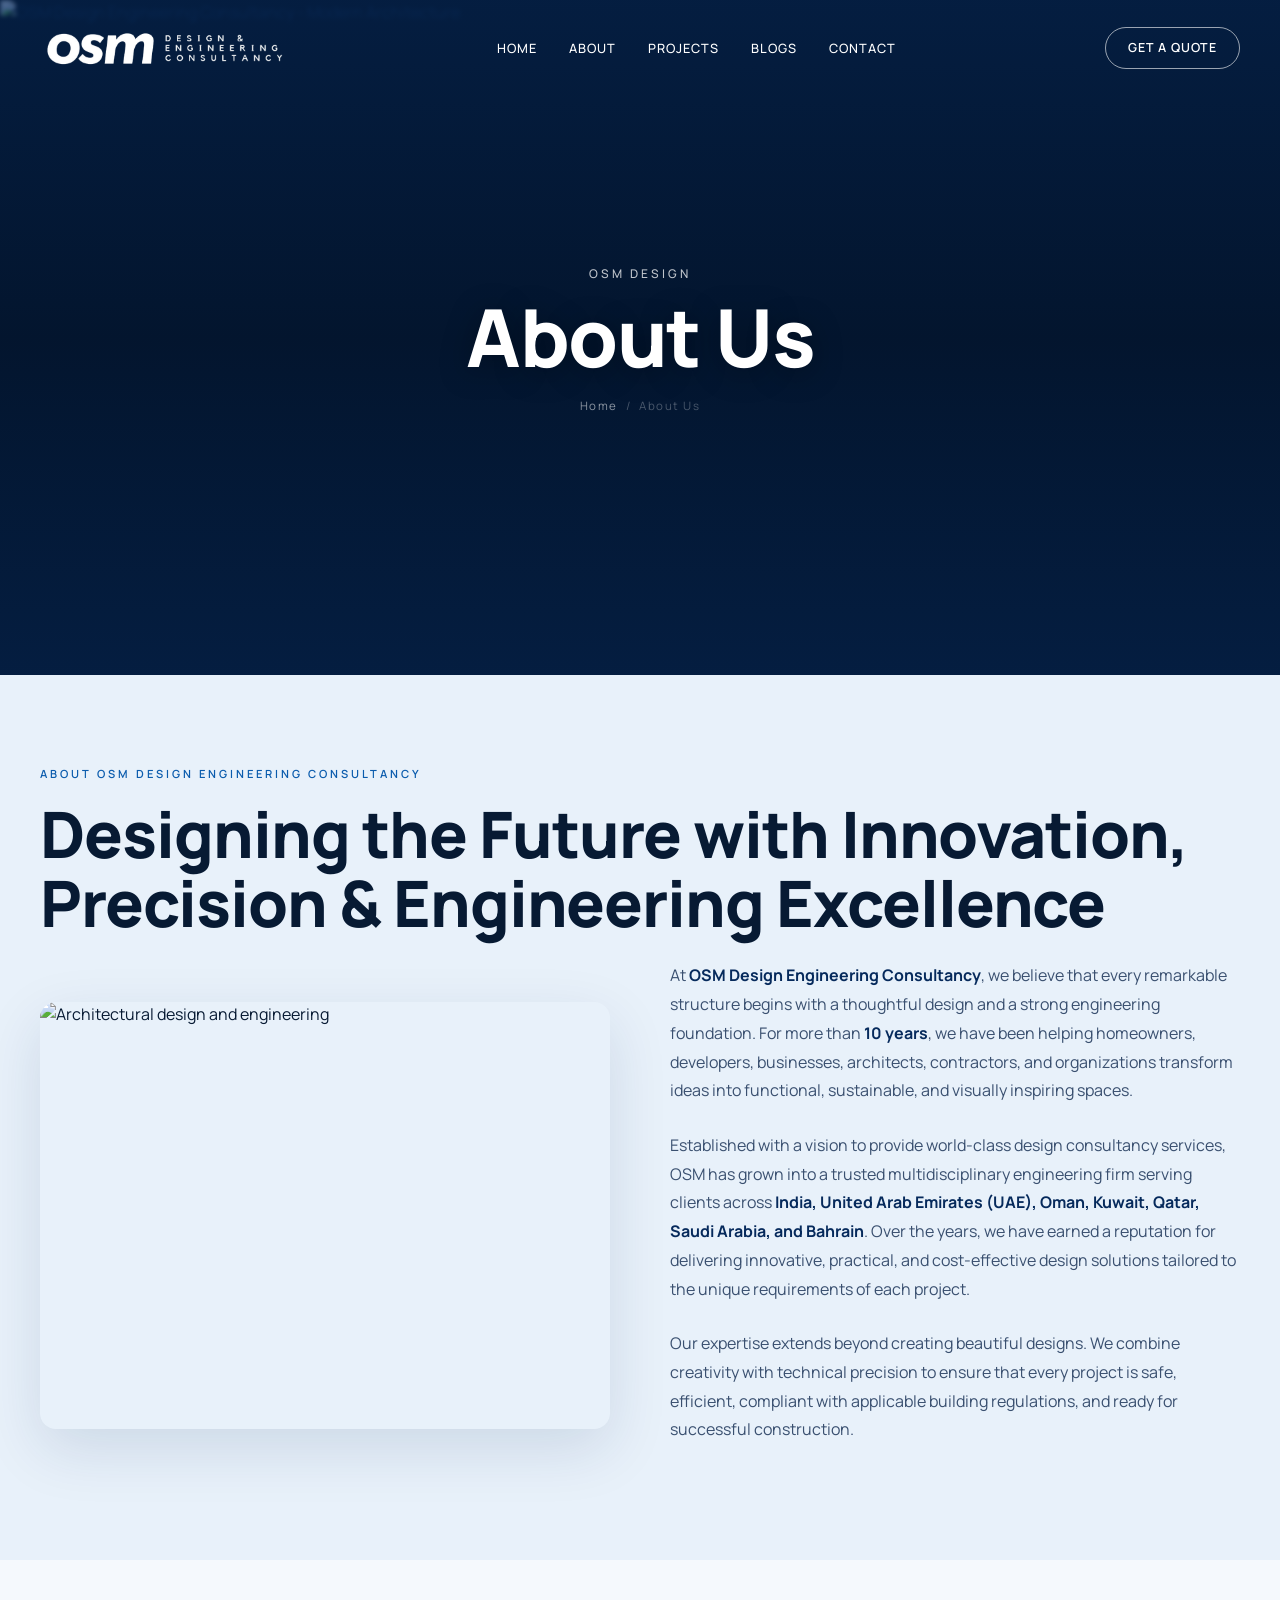
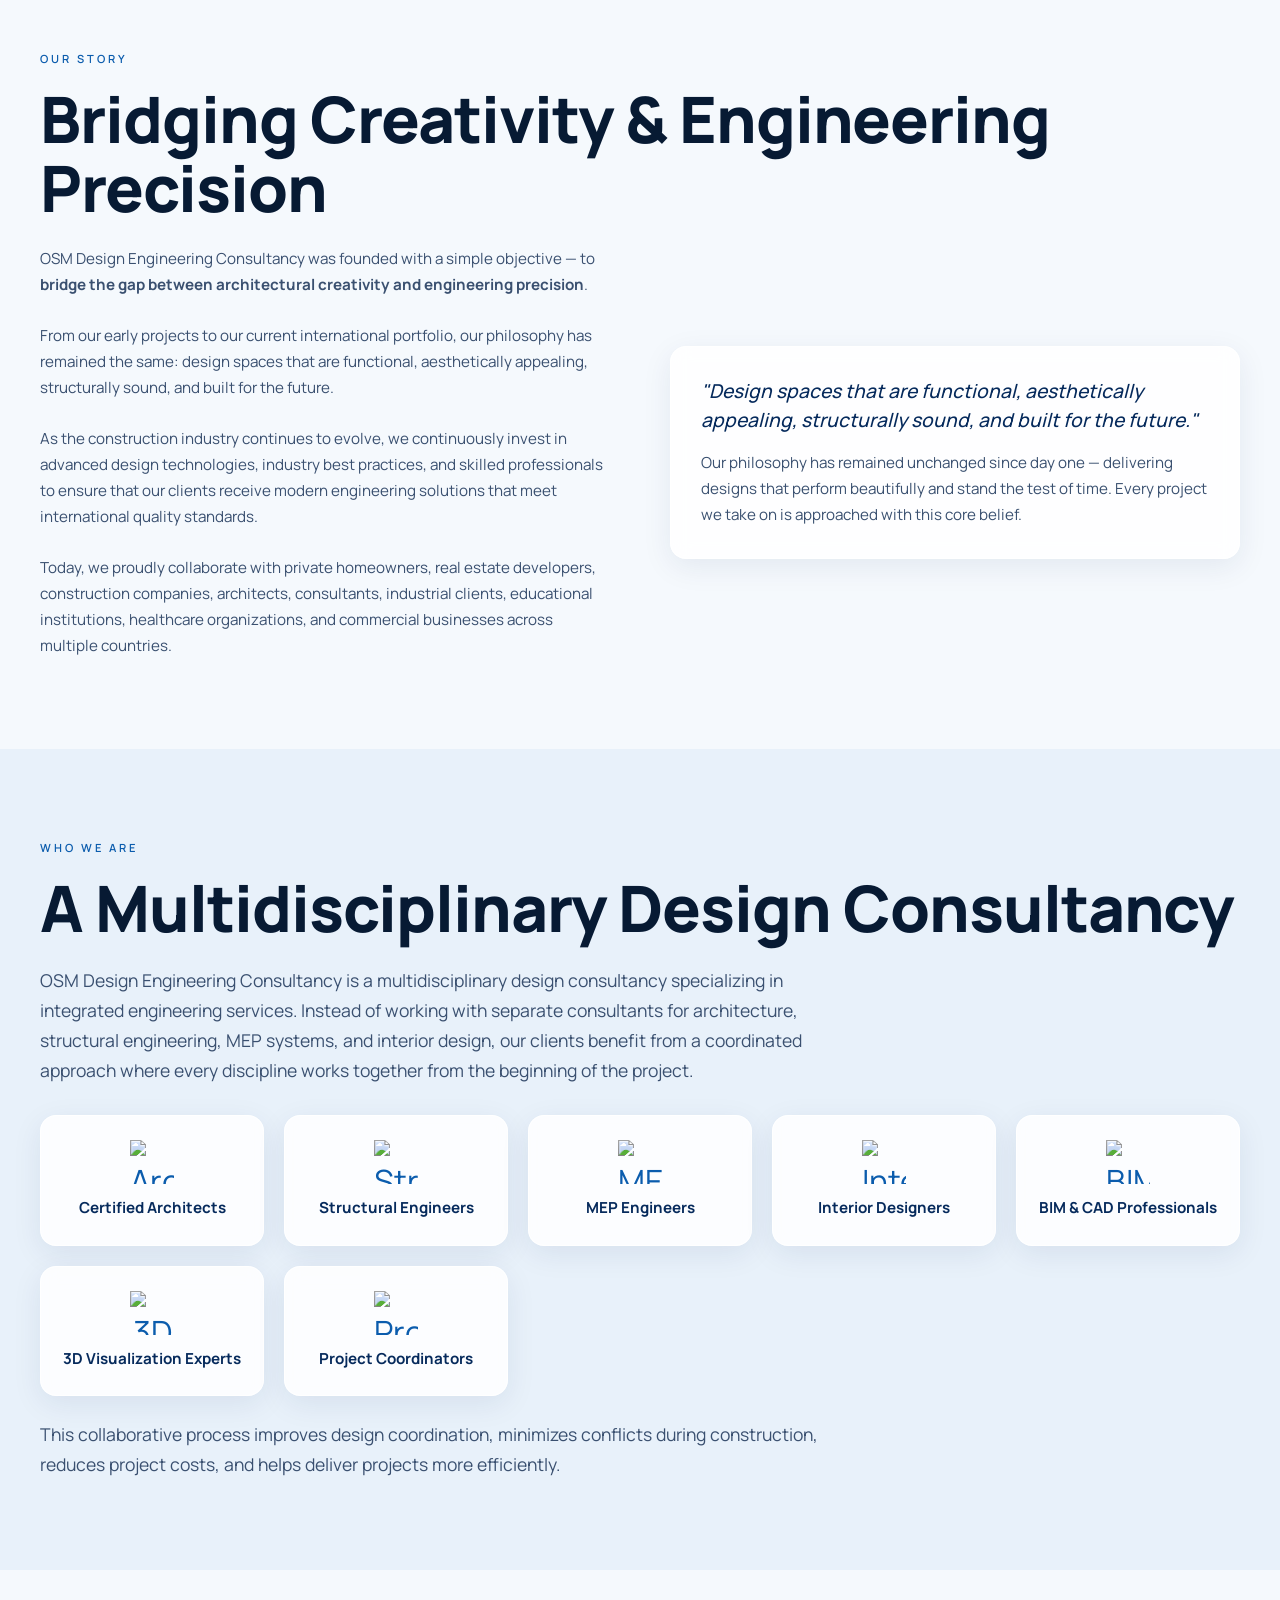
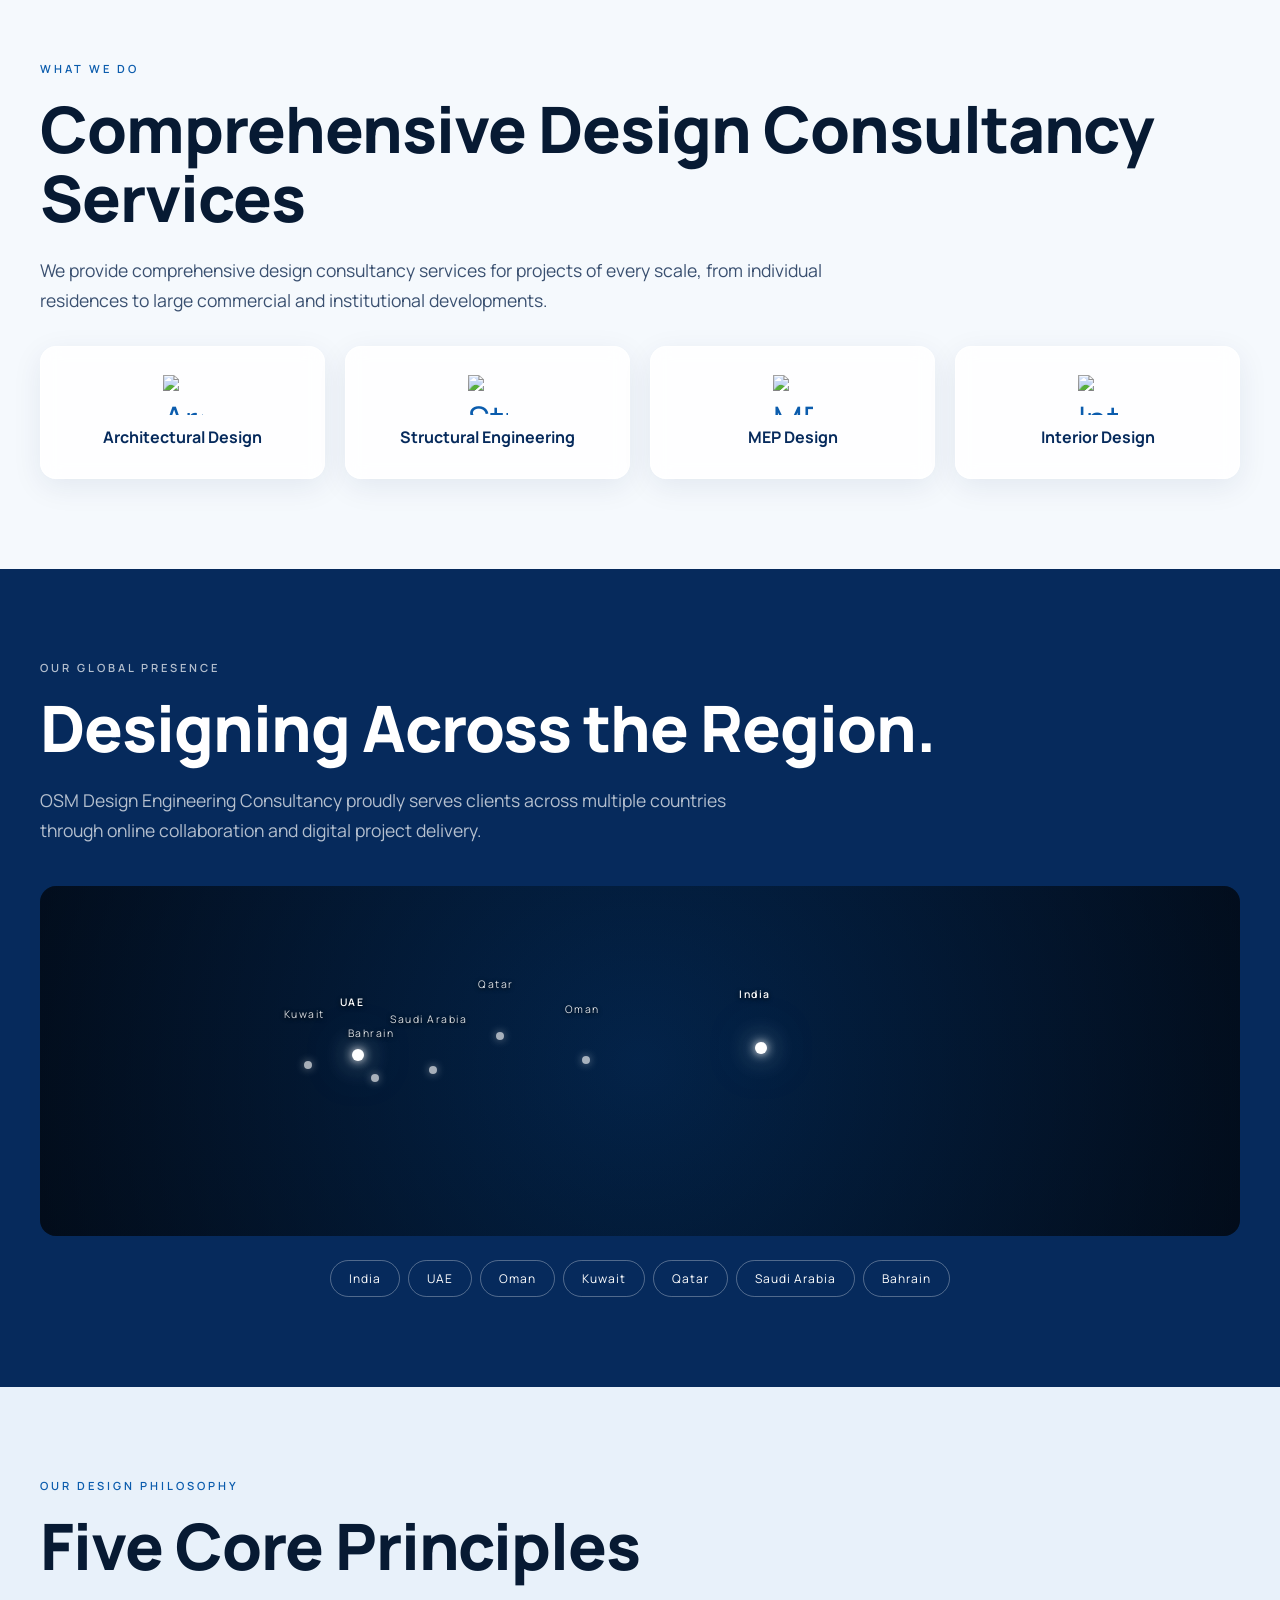
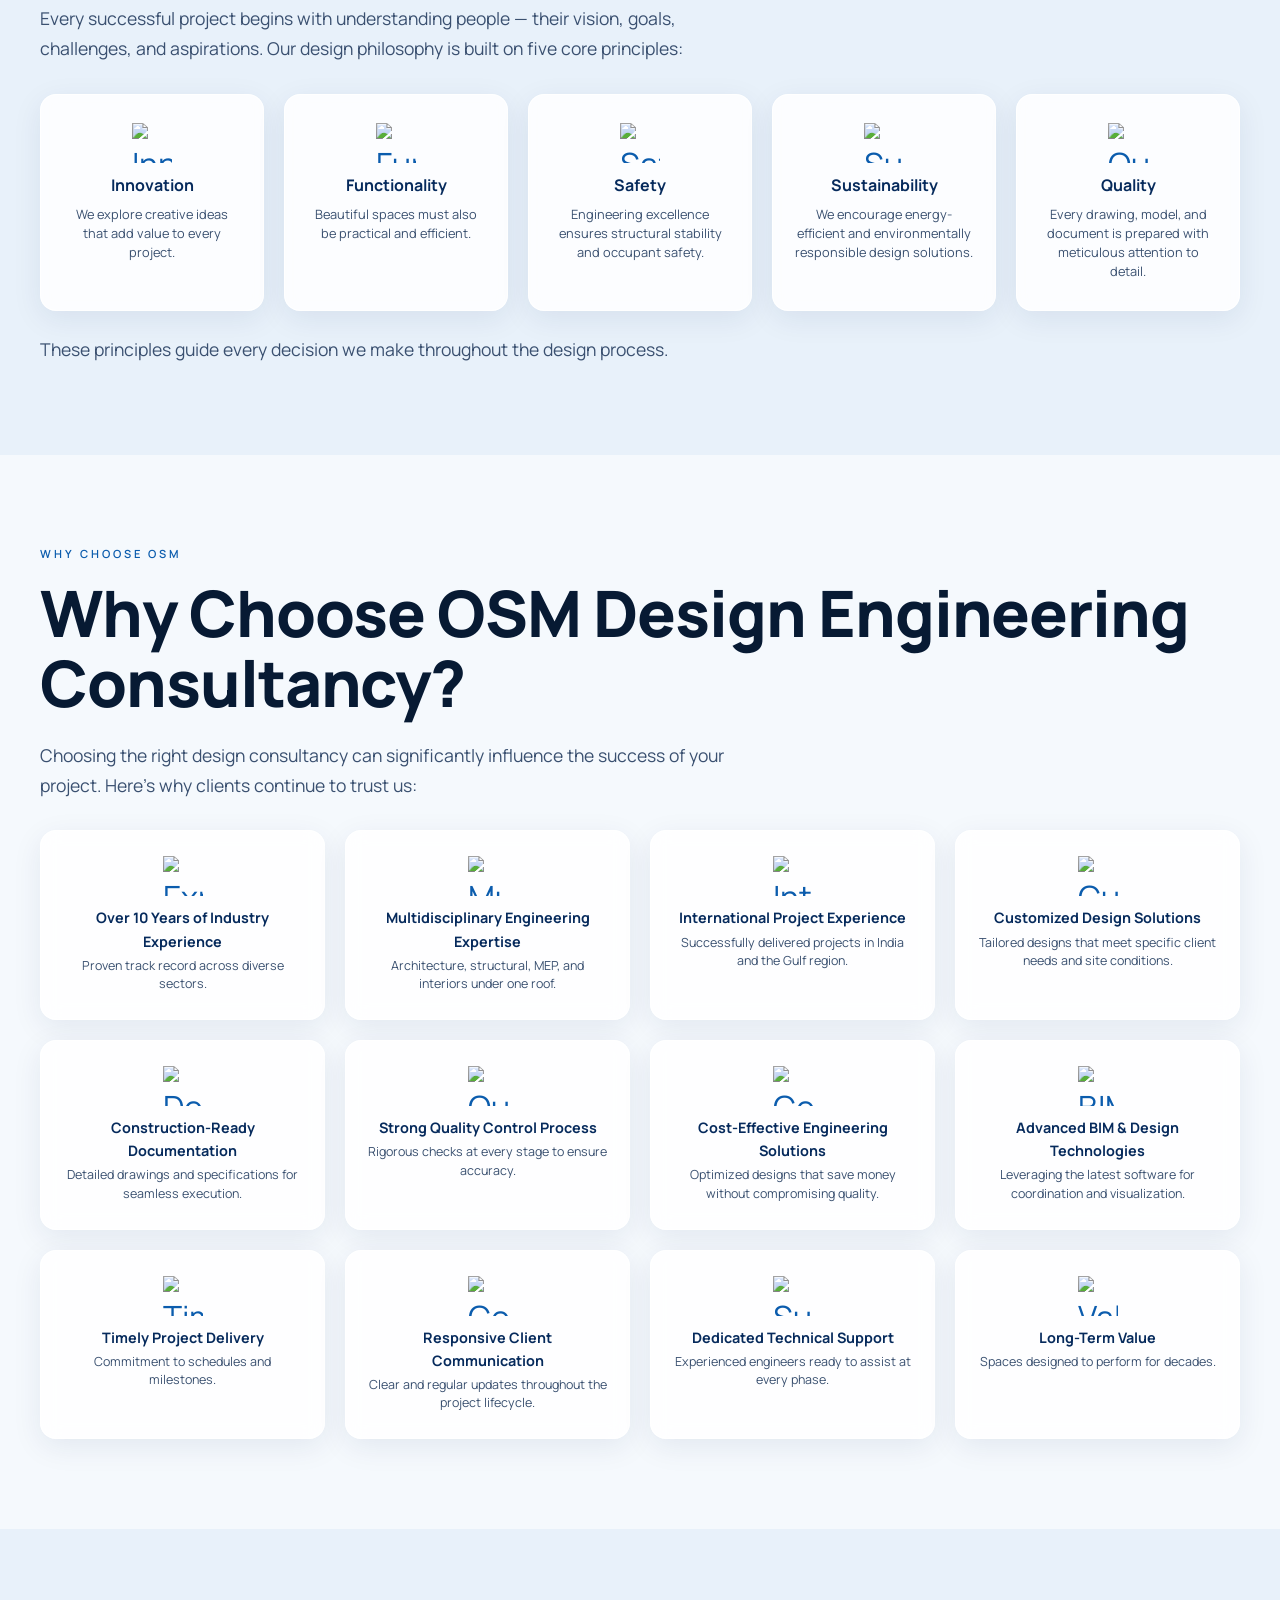
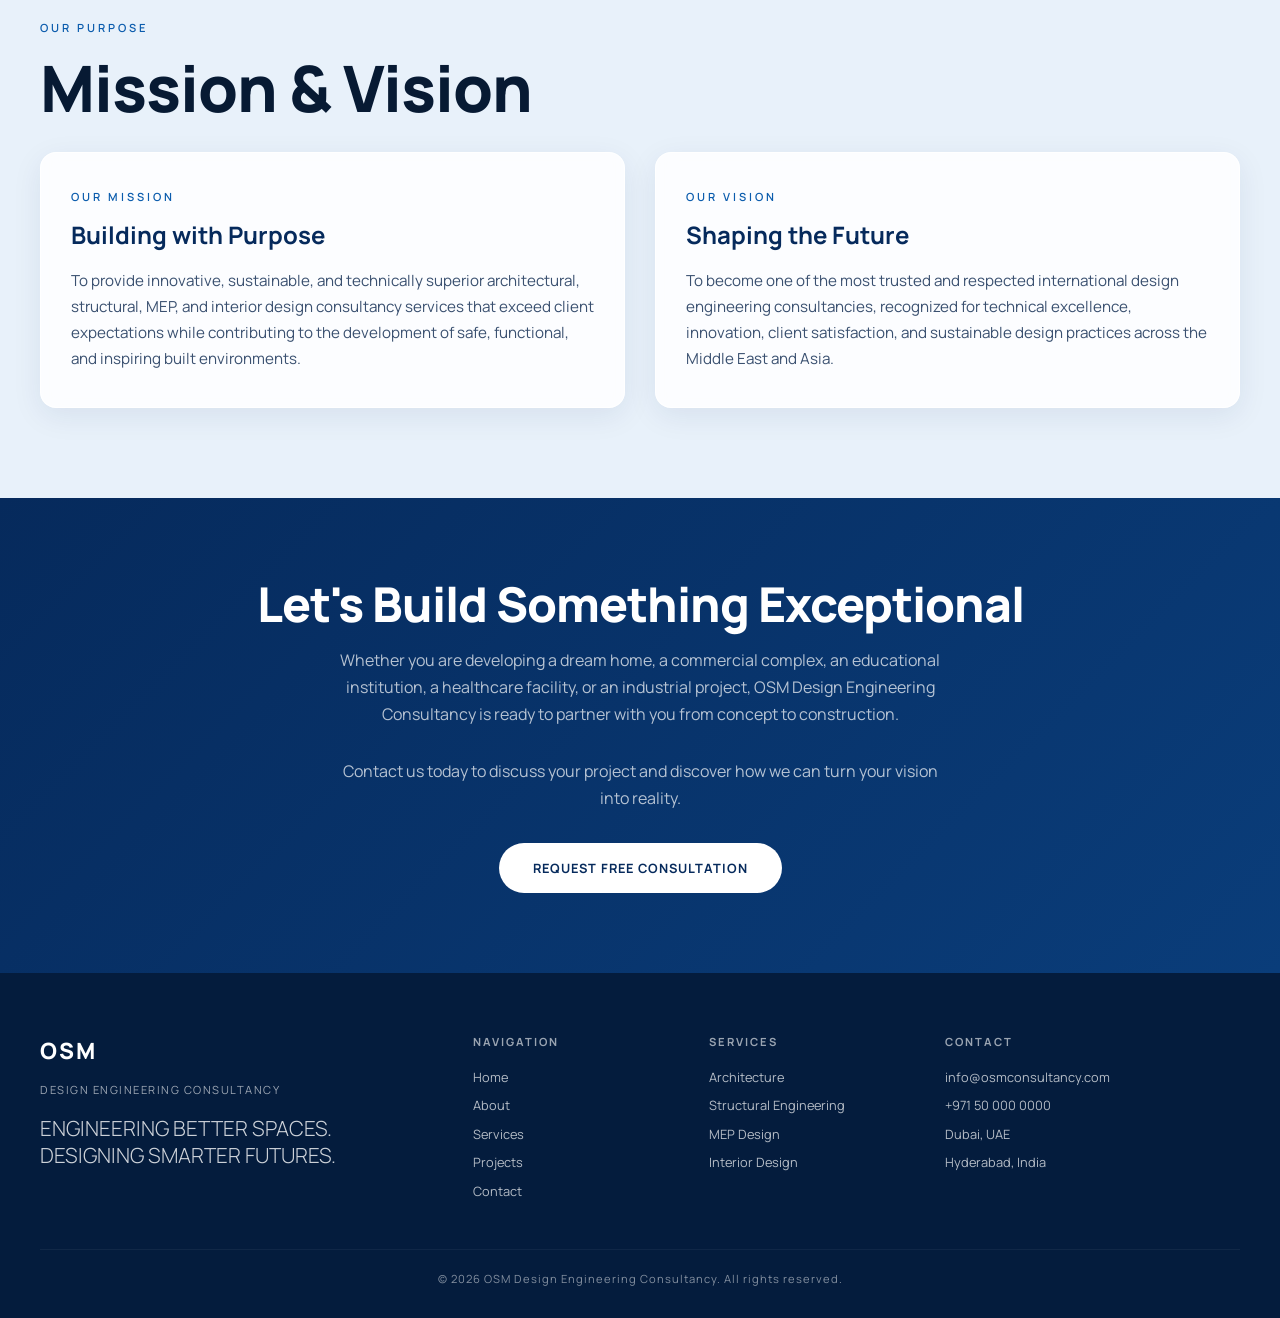
==== about.html @ 934a7e17 "2345" ====
<!DOCTYPE html>
<html lang="en">
<head> 
    <meta charset="UTF-8">
    <meta name="viewport" content="width=device-width, initial-scale=1.0">
    <title>About Us | OSM Design Engineering Consultancy</title>
    <link rel="preconnect" href="https://fonts.googleapis.com">
    <link rel="preconnect" href="https://fonts.gstatic.com" crossorigin>
    <link href="https://fonts.googleapis.com/css2?family=Manrope:wght@300;400;500;600;700;800&display=swap" rel="stylesheet">
    <style>
        :root {
            --navy: #062A5C;
            --navy-dark: #041c3d;
            --blue: #0B5CAD;
            --blue-light: #EAF4FF;
            --bg-light: #F5F9FD;
            --white: #FFFFFF;
            --text: #071A33;
            --text-light: #3a5070;
            --accent: #1a8cff;
            --glass: rgba(255, 255, 255, 0.08);
            --glass-border: rgba(255, 255, 255, 0.18);
            --transition: cubic-bezier(0.4, 0, 0.2, 1);
        }

        * {
            margin: 0;
            padding: 0;
            box-sizing: border-box;
        }

        html {
            scroll-behavior: smooth;
        }

        body {
            font-family: 'Manrope', sans-serif;
            background: var(--white);
            color: var(--text);
            overflow-x: hidden;
            -webkit-font-smoothing: antialiased;
            -moz-osx-font-smoothing: grayscale;
            line-height: 1.6;
        }

        /* ===== NAVIGATION ===== */
        .nav {
            position: fixed;
            top: 0;
            left: 0;
            width: 100%;
            z-index: 1000;
            padding: 18px 40px;
            display: flex;
            align-items: center;
            justify-content: space-between;
            transition: all 0.5s var(--transition);
        }
        .nav.scrolled {
            background: rgba(255, 255, 255, 0.96);
            backdrop-filter: blur(20px);
            -webkit-backdrop-filter: blur(20px);
            box-shadow: 0 2px 30px rgba(6, 42, 92, 0.08);
            padding: 12px 40px;
        }
        .nav.scrolled .nav-link {
            color: var(--text);
        }
        .nav.scrolled .nav-cta {
            border-color: var(--navy);
            color: var(--navy);
        }
        .nav.scrolled .nav-cta:hover {
            background: var(--navy);
            color: #fff;
        }
        .nav.scrolled .nav-mobile-toggle span {
            background: var(--navy);
        }
        .nav-logo {
            display: flex;
            align-items: center;
            text-decoration: none;
            z-index: 1001;
        }
        .nav-logo-text-img {
            height: 60px;
            object-fit: contain;
        }
        @media (max-width: 640px) {
            .nav-logo-text-img {
                height: 36px;
            }
        }
        .nav-links {
            display: flex;
            align-items: center;
            gap: 32px;
            list-style: none;
        }
        .nav-link {
            text-decoration: none;
            color: #fff;
            font-size: 0.8rem;
            font-weight: 500;
            letter-spacing: 1px;
            text-transform: uppercase;
            transition: all 0.3s;
            position: relative;
        }
        .nav-link::after {
            content: '';
            position: absolute;
            bottom: -4px;
            left: 0;
            width: 0;
            height: 1.5px;
            background: var(--white);
            transition: width 0.3s var(--transition);
        }
        .nav-link:hover::after {
            width: 100%;
        }
        .nav-cta {
            padding: 10px 22px;
            border: 1.5px solid rgba(255, 255, 255, 0.6);
            border-radius: 50px;
            text-decoration: none;
            color: #fff;
            font-size: 0.78rem;
            font-weight: 600;
            letter-spacing: 0.8px;
            text-transform: uppercase;
            transition: all 0.4s;
            white-space: nowrap;
        }
        .nav-cta:hover {
            background: #fff;
            color: var(--navy);
            border-color: #fff;
        }
        .nav-mobile-toggle {
            display: none;
            flex-direction: column;
            gap: 6px;
            cursor: pointer;
            z-index: 1001;
            padding: 8px;
        }
        .nav-mobile-toggle span {
            width: 28px;
            height: 2px;
            background: #fff;
            border-radius: 2px;
            transition: all 0.3s;
        }

        /* ===== MOBILE MENU ===== */
        .mobile-menu {
            position: fixed;
            top: 0;
            left: 0;
            width: 100%;
            height: 100vh;
            background: rgba(6, 42, 92, 0.97);
            z-index: 999;
            display: flex;
            align-items: center;
            justify-content: center;
            opacity: 0;
            pointer-events: none;
            transition: opacity 0.4s;
            backdrop-filter: blur(20px);
            -webkit-backdrop-filter: blur(20px);
        }
        .mobile-menu.open {
            opacity: 1;
            pointer-events: all;
        }
        .mobile-menu-links {
            list-style: none;
            text-align: center;
        }
        .mobile-menu-links li {
            margin: 20px 0;
        }
        .mobile-menu-links a {
            color: #fff;
            text-decoration: none;
            font-size: 1.4rem;
            font-weight: 600;
            letter-spacing: 1px;
            transition: color 0.3s;
        }
        .mobile-menu-links a:hover {
            color: var(--blue-light);
        }

        /* ===== HERO (HALF PAGE, STATIC IMAGE) ===== */
        .hero {
            position: relative;
            width: 100%;
            height: 75vh;
            min-height: 380px;
            overflow: hidden;
            background: #000;
            display: flex;
            align-items: center;
            justify-content: center;
        }
        .hero-bg-img {
            position: absolute;
            top: 0;
            left: 0;
            width: 100%;
            height: 100%;
            object-fit: cover;
            z-index: 1;
            filter: blur(2px);
        }
        .hero-overlay {
            position: absolute;
            top: 0;
            left: 0;
            width: 100%;
            height: 100%;
            z-index: 2;
            pointer-events: none;
            background: linear-gradient(180deg,
                rgba(6, 42, 92, 0.70) 0%,
                rgba(6, 42, 92, 0.50) 50%,
                rgba(6, 42, 92, 0.70) 100%);
        }
        .hero-content {
            position: relative;
            z-index: 3;
            text-align: center;
            padding: 0 20px;
        }
        .hero-tag {
            display: inline-block;
            font-size: 0.75rem;
            letter-spacing: 3px;
            text-transform: uppercase;
            color: rgba(255, 255, 255, 0.75);
            font-weight: 500;
            margin-bottom: 12px;
        }
        .hero-heading {
            font-size: clamp(2.8rem, 7vw, 5rem);
            font-weight: 800;
            color: #fff;
            line-height: 1.05;
            letter-spacing: -1.5px;
            text-shadow: 0 4px 30px rgba(0, 0, 0, 0.35);
        }
        .hero-sub {
            font-size: 0.9rem;
            letter-spacing: 2px;
            text-transform: uppercase;
            color: rgba(255, 255, 255, 0.7);
            margin-top: 14px;
            font-weight: 400;
        }
        .hero-breadcrumb {
            font-size: 0.72rem;
            letter-spacing: 1.5px;
            color: rgba(255, 255, 255, 0.55);
            margin-top: 18px;
            display: flex;
            align-items: center;
            justify-content: center;
            gap: 8px;
        }
        .hero-breadcrumb a {
            color: rgba(255, 255, 255, 0.55);
            text-decoration: none;
            transition: color 0.3s;
        }
        .hero-breadcrumb a:hover {
            color: #fff;
        }
        .hero-breadcrumb span {
            opacity: 0.5;
        }

        /* ===== SECTION BASE ===== */
        .section {
            padding: 90px 40px;
            position: relative;
            overflow: hidden;
            isolation: isolate;
        }
        .section-white {
            background: var(--white);
        }
        .section-light {
            background: var(--bg-light);
        }
        .section-navy {
            background: var(--navy);
            color: #fff;
        }
        .section-blue {
            background: #E8F1FA;
        }
        .section-inner {
            max-width: 1300px;
            margin: 0 auto;
            position: relative;
            z-index: 3;
        }
        .section-canvas-3d {
            position: absolute;
            top: 0;
            left: 0;
            width: 100%;
            height: 100%;
            z-index: 1;
            pointer-events: none;
            opacity: 0.6;
        }
        .section-canvas-3d.faint {
            opacity: 0.35;
        }
        .section-label {
            font-size: 0.7rem;
            letter-spacing: 3px;
            text-transform: uppercase;
            color: var(--blue);
            font-weight: 600;
            margin-bottom: 16px;
            display: block;
        }
        .section-navy .section-label {
            color: rgba(255, 255, 255, 0.7);
        }
        .section-heading {
            font-size: clamp(2.2rem, 5vw, 4rem);
            font-weight: 800;
            letter-spacing: -1px;
            line-height: 1.08;
            margin-bottom: 24px;
        }
        .section-text {
            font-size: 1.1rem;
            color: var(--text-light);
            max-width: 700px;
            line-height: 1.7;
        }
        .section-navy .section-text {
            color: rgba(255, 255, 255, 0.7);
        }

        /* ===== INTRO ===== */
        .intro-grid {
            display: grid;
            grid-template-columns: 1fr 1fr;
            gap: 60px;
            align-items: center;
        }
        .intro-image-wrap {
            position: relative;
            border-radius: 16px;
            overflow: hidden;
            aspect-ratio: 4/3;
            box-shadow: 0 20px 60px rgba(6, 42, 92, 0.12);
        }
        .intro-image-wrap img {
            width: 100%;
            height: 100%;
            object-fit: cover;
            display: block;
        }
        .intro-highlight {
            font-size: 1.3rem;
            font-weight: 600;
            color: var(--navy);
            line-height: 1.4;
            margin-bottom: 16px;
        }
        .intro-text {
            font-size: 1rem;
            color: var(--text-light);
            line-height: 1.8;
        }
        .intro-text strong {
            color: var(--navy);
            font-weight: 700;
        }

        /* ===== STATS STRIP ===== */
        .stats-strip {
            background: linear-gradient(135deg, var(--navy) 0%, #0a3d7a 100%);
            padding: 40px 40px;
            position: relative;
        }
        .stats-strip-inner {
            max-width: 1300px;
            margin: 0 auto;
            display: grid;
            grid-template-columns: repeat(4, 1fr);
            gap: 20px;
        }
        .stat-item-light {
            text-align: center;
            padding: 10px;
        }
        .stat-number-light {
            font-size: clamp(2.2rem, 4vw, 3.5rem);
            font-weight: 800;
            color: #fff;
            letter-spacing: -2px;
            line-height: 1;
        }
        .stat-label-light {
            font-size: 0.7rem;
            letter-spacing: 1.5px;
            text-transform: uppercase;
            color: rgba(255, 255, 255, 0.7);
            font-weight: 500;
            margin-top: 6px;
        }

        /* ===== OUR STORY ===== */
        .story-grid {
            display: grid;
            grid-template-columns: 1fr 1fr;
            gap: 60px;
            align-items: center;
        }
        .story-card {
            background: rgba(255, 255, 255, 0.85);
            backdrop-filter: blur(10px);
            border-radius: 16px;
            padding: 30px;
            border: 1px solid rgba(255, 255, 255, 0.9);
            box-shadow: 0 8px 30px rgba(6, 42, 92, 0.08);
        }
        .story-quote {
            font-size: 1.2rem;
            font-weight: 500;
            color: var(--navy);
            line-height: 1.5;
            margin-bottom: 16px;
            font-style: italic;
        }
        .story-body {
            font-size: 0.95rem;
            color: var(--text-light);
            line-height: 1.7;
        }

        /* ===== TEAM / WHO WE ARE ===== */
        .team-grid {
            display: grid;
            grid-template-columns: repeat(auto-fit, minmax(200px, 1fr));
            gap: 20px;
            margin-top: 30px;
        }
        .team-card {
            background: rgba(255, 255, 255, 0.85);
            backdrop-filter: blur(10px);
            border-radius: 16px;
            padding: 24px 18px;
            text-align: center;
            border: 1px solid rgba(255, 255, 255, 0.9);
            box-shadow: 0 8px 30px rgba(6, 42, 92, 0.08);
            transition: all 0.4s;
        }
        .team-card:hover {
            transform: translateY(-6px);
            box-shadow: 0 15px 40px rgba(6, 42, 92, 0.15);
            background: rgba(255, 255, 255, 0.95);
        }
        .team-icon {
            font-size: 2rem;
            margin-bottom: 12px;
            display: block;
            color: var(--blue);
        }
        .team-icon img {
            width: 44px;
            height: 44px;
            display: block;
            margin: 0 auto;
        }
        .team-name {
            font-weight: 700;
            font-size: 0.95rem;
            color: var(--navy);
        }

        /* ===== WHAT WE DO ===== */
        .services-summary {
            display: grid;
            grid-template-columns: repeat(4, 1fr);
            gap: 20px;
            margin-top: 30px;
        }
        .service-summary-card {
            background: rgba(255, 255, 255, 0.85);
            backdrop-filter: blur(10px);
            border-radius: 16px;
            padding: 28px 22px;
            text-align: center;
            border: 1px solid rgba(255, 255, 255, 0.9);
            box-shadow: 0 8px 30px rgba(6, 42, 92, 0.08);
            transition: all 0.4s;
        }
        .service-summary-card:hover {
            transform: translateY(-6px);
            box-shadow: 0 15px 40px rgba(6, 42, 92, 0.15);
        }
        .service-summary-icon {
            font-size: 2.2rem;
            margin-bottom: 10px;
            color: var(--blue);
        }
        .service-summary-icon img {
            width: 40px;
            height: 40px;
            display: block;
            margin: 0 auto;
        }
        .service-summary-title {
            font-weight: 700;
            font-size: 1rem;
            color: var(--navy);
        }

        /* ===== GLOBAL PRESENCE ===== */
        .countries-visual {
            position: relative;
            height: 350px;
            margin-top: 40px;
            border-radius: 16px;
            overflow: hidden;
            background:
                linear-gradient(rgba(3, 18, 38, 0.72), rgba(3, 18, 38, 0.82)),
                url("https://images.unsplash.com/photo-1526778548025-fa2f459cd5c1?w=1600&q=80");
            background-size: cover;
            background-position: center;
            display: flex;
            align-items: center;
            justify-content: center;
            z-index: 2;
        }
        .countries-visual::before {
            content: "";
            position: absolute;
            inset: -20px;
            background: url("https://images.unsplash.com/photo-1526778548025-fa2f459cd5c1?w=1600&q=80");
            background-size: cover;
            background-position: center;
            filter: blur(1px);
            transform: scale(1.03);
            z-index: 0;
        }
        .countries-visual::after {
            content: "";
            position: absolute;
            inset: 0;
            background: radial-gradient(circle at center,
                rgba(0, 100, 200, 0.15),
                rgba(0, 0, 0, 0.45));
            z-index: 1;
            pointer-events: none;
        }
        .map-dots {
            position: relative;
            width: 80%;
            height: 70%;
            z-index: 3;
        }
        .map-dot {
            position: absolute;
            width: 8px;
            height: 8px;
            background: rgba(255, 255, 255, 0.65);
            border-radius: 50%;
            transition: all 0.4s;
            cursor: pointer;
            box-shadow: 0 0 8px rgba(255, 255, 255, 0.45);
        }
        .map-dot.active {
            background: #ffffff;
            box-shadow: 0 0 10px #ffffff, 0 0 25px rgba(255, 255, 255, 0.9), 0 0 45px rgba(80, 170, 255, 0.7);
            width: 12px;
            height: 12px;
        }
        .map-dot-label {
            position: absolute;
            font-size: 0.65rem;
            letter-spacing: 1.5px;
            color: rgba(255, 255, 255, 0.85);
            pointer-events: none;
            transition: all 0.3s;
            white-space: nowrap;
            transform: translate(-50%, -100%);
            margin-top: -14px;
            text-shadow: 0 1px 4px rgba(0, 0, 0, 0.9);
        }
        .map-dot.active+.map-dot-label {
            color: #ffffff;
            font-weight: 600;
        }

        /* ===== PHILOSOPHY ===== */
        .philosophy-grid {
            display: grid;
            grid-template-columns: repeat(auto-fit, minmax(220px, 1fr));
            gap: 20px;
            margin-top: 30px;
        }
        .philosophy-card {
            background: rgba(255, 255, 255, 0.85);
            backdrop-filter: blur(10px);
            border-radius: 16px;
            padding: 28px 22px;
            text-align: center;
            border: 1px solid rgba(255, 255, 255, 0.9);
            box-shadow: 0 8px 30px rgba(6, 42, 92, 0.08);
            transition: all 0.4s;
        }
        .philosophy-card:hover {
            transform: translateY(-8px);
            box-shadow: 0 15px 40px rgba(6, 42, 92, 0.15);
            background: rgba(255, 255, 255, 0.95);
        }
        .philosophy-icon {
            font-size: 2rem;
            margin-bottom: 10px;
            color: var(--blue);
        }
        .philosophy-icon img {
            width: 40px;
            height: 40px;
            display: block;
            margin: 0 auto;
        }
        .philosophy-title {
            font-weight: 700;
            font-size: 1rem;
            color: var(--navy);
            margin-bottom: 6px;
        }
        .philosophy-desc {
            font-size: 0.8rem;
            color: var(--text-light);
            line-height: 1.5;
        }

        /* ===== WHY CHOOSE (FEATURES) ===== */
        .features-grid {
            display: grid;
            grid-template-columns: repeat(auto-fit, minmax(260px, 1fr));
            gap: 20px;
            margin-top: 30px;
        }
        .feature-card {
            background: rgba(255, 255, 255, 0.85);
            backdrop-filter: blur(10px);
            border-radius: 16px;
            padding: 25px 20px;
            border: 1px solid rgba(255, 255, 255, 0.9);
            box-shadow: 0 8px 30px rgba(6, 42, 92, 0.08);
            transition: all 0.4s;
            text-align: center;
        }
        .feature-card:hover {
            transform: translateY(-6px);
            box-shadow: 0 15px 40px rgba(6, 42, 92, 0.15);
            background: rgba(255, 255, 255, 0.95);
        }
        .feature-icon {
            font-size: 2rem;
            margin-bottom: 10px;
            display: block;
            color: var(--blue);
        }
        .feature-icon img {
            width: 40px;
            height: 40px;
            display: block;
            margin: 0 auto;
        }
        .feature-title {
            font-weight: 700;
            font-size: 0.9rem;
            color: var(--navy);
            margin-bottom: 4px;
        }
        .feature-desc {
            font-size: 0.78rem;
            color: var(--text-light);
            line-height: 1.5;
        }

        /* ===== MISSION / VISION ===== */
        .mv-grid {
            display: grid;
            grid-template-columns: 1fr 1fr;
            gap: 30px;
            margin-top: 30px;
        }
        .mv-card {
            background: rgba(255, 255, 255, 0.85);
            backdrop-filter: blur(10px);
            border-radius: 16px;
            padding: 35px 30px;
            border: 1px solid rgba(255, 255, 255, 0.9);
            box-shadow: 0 8px 30px rgba(6, 42, 92, 0.08);
            transition: all 0.4s;
        }
        .mv-card:hover {
            transform: translateY(-6px);
            box-shadow: 0 15px 40px rgba(6, 42, 92, 0.15);
        }
        .mv-label {
            font-size: 0.7rem;
            letter-spacing: 3px;
            text-transform: uppercase;
            color: var(--blue);
            font-weight: 600;
            margin-bottom: 10px;
        }
        .mv-heading {
            font-size: 1.5rem;
            font-weight: 700;
            color: var(--navy);
            margin-bottom: 14px;
        }
        .mv-text {
            font-size: 0.95rem;
            color: var(--text-light);
            line-height: 1.7;
        }

        /* ===== CTA ===== */
        .cta-section {
            background: linear-gradient(135deg, var(--navy) 0%, #0a3d7a 100%);
            text-align: center;
            padding: 80px 40px;
            position: relative;
            overflow: hidden;
        }
        .cta-heading {
            font-size: clamp(1.8rem, 4vw, 3rem);
            font-weight: 800;
            color: #fff;
            letter-spacing: -1px;
            line-height: 1.1;
            margin-bottom: 16px;
        }
        .cta-text {
            font-size: 1rem;
            color: rgba(255, 255, 255, 0.7);
            max-width: 600px;
            margin: 0 auto 30px;
            line-height: 1.7;
        }
        .btn-primary-light {
            padding: 15px 34px;
            background: #fff;
            color: var(--navy);
            border: none;
            border-radius: 50px;
            font-family: 'Manrope', sans-serif;
            font-weight: 700;
            font-size: 0.8rem;
            letter-spacing: 1px;
            text-transform: uppercase;
            cursor: pointer;
            text-decoration: none;
            transition: all 0.4s;
            display: inline-block;
        }
        .btn-primary-light:hover {
            background: var(--blue-light);
            transform: translateY(-3px);
            box-shadow: 0 15px 40px rgba(0, 0, 0, 0.3);
        }

        /* ===== FOOTER ===== */
        .footer {
            background: var(--navy-dark);
            color: #fff;
            padding: 60px 40px 30px;
            position: relative;
            overflow: hidden;
        }
        .footer-grid {
            display: grid;
            grid-template-columns: 2fr 1fr 1fr 1.5fr;
            gap: 40px;
            max-width: 1300px;
            margin: 0 auto;
            position: relative;
            z-index: 2;
        }
        .footer-logo {
            font-weight: 800;
            font-size: 1.4rem;
            letter-spacing: 2px;
            margin-bottom: 12px;
        }
        .footer-tagline {
            font-size: 1.3rem;
            font-weight: 300;
            opacity: 0.8;
            line-height: 1.3;
        }
        .footer h5 {
            font-size: 0.7rem;
            letter-spacing: 2px;
            text-transform: uppercase;
            margin-bottom: 16px;
            opacity: 0.6;
        }
        .footer a {
            color: rgba(255, 255, 255, 0.7);
            text-decoration: none;
            font-size: 0.8rem;
            display: block;
            margin-bottom: 8px;
            transition: color 0.3s;
        }
        .footer a:hover {
            color: #fff;
        }
        .footer-bottom {
            max-width: 1300px;
            margin: 40px auto 0;
            padding-top: 20px;
            border-top: 1px solid rgba(255, 255, 255, 0.1);
            font-size: 0.7rem;
            letter-spacing: 1px;
            opacity: 0.5;
            text-align: center;
            position: relative;
            z-index: 2;
        }

        /* ===== RESPONSIVE ===== */
        @media (max-width: 1024px) {
            .intro-grid,
            .story-grid,
            .mv-grid {
                grid-template-columns: 1fr;
                gap: 30px;
            }
            .services-summary {
                grid-template-columns: repeat(2, 1fr);
            }
            .stats-strip-inner {
                grid-template-columns: repeat(2, 1fr);
                gap: 15px;
            }
            .nav-links {
                display: none;
            }
            .nav-mobile-toggle {
                display: flex;
            }
            .section {
                padding: 60px 20px;
            }
            .stats-strip {
                padding: 30px 20px;
            }
            .footer-grid {
                grid-template-columns: 1fr 1fr;
            }
        }
        @media (max-width: 640px) {
            .hero {
                height: 45vh;
                min-height: 300px;
            }
            .hero-heading {
                font-size: clamp(2rem, 8vw, 3rem);
            }
            .services-summary {
                grid-template-columns: 1fr;
            }
            .stats-strip-inner {
                grid-template-columns: 1fr 1fr;
                gap: 10px;
            }
            .footer-grid {
                grid-template-columns: 1fr;
                gap: 30px;
            }
            .team-grid {
                grid-template-columns: repeat(2, 1fr);
            }
            .philosophy-grid {
                grid-template-columns: 1fr;
            }
            .features-grid {
                grid-template-columns: 1fr;
            }
            .nav {
                padding: 14px 16px;
            }
            .nav.scrolled {
                padding: 10px 16px;
            }
        }
    </style>
</head>
<body>

    <!-- NAVIGATION -->
    <nav class="nav" id="nav">
        <a href="#" class="nav-logo">
            <img src="assets/img/logo.png" id="logoText" alt="OSM Design Engineering Consultancy" class="nav-logo-text-img">
        </a>
        <ul class="nav-links">
            <li><a href="index.html" class="nav-link">Home</a></li>
            <li><a href="about.html" class="nav-link">About</a></li>
            <li><a href="projects.html" class="nav-link">Projects</a></li>
            <li><a href="blogs.html" class="nav-link">Blogs</a></li>
            <li><a href="contact.html" class="nav-link">Contact</a></li>
        </ul>
        <a href="#contact" class="nav-cta">Get a Quote</a>
        <div class="nav-mobile-toggle" id="mobileToggle">
            <span></span><span></span><span></span>
        </div>
    </nav>

    <!-- MOBILE MENU -->
    <div class="mobile-menu" id="mobileMenu">
        <ul class="mobile-menu-links">
            <li><a href="#home" onclick="closeMobileMenu()">Home</a></li>
            <li><a href="#about" onclick="closeMobileMenu()">About</a></li>
            <li><a href="#services" onclick="closeMobileMenu()">Services</a></li>
            <li><a href="#projects" onclick="closeMobileMenu()">Projects</a></li>
            <li><a href="#contact" onclick="closeMobileMenu()">Contact</a></li>
        </ul>
    </div>

    <!-- HERO (HALF PAGE, STATIC IMAGE) -->
    <section class="hero" id="home">
        <img src="https://images.unsplash.com/photo-1486406146926-c627a92ad1ab?w=2000&q=85"
        alt="OSM Design Engineering Consultancy - Modern Architecture"
        class="hero-bg-img">
        <div class="hero-overlay"></div>
        <div class="hero-content">
            <p class="hero-tag">OSM Design</p>
            <h1 class="hero-heading">About Us</h1>
            <!-- <p class="hero-sub">Engineering Better Spaces. Designing Smarter Futures.</p> -->
            <div class="hero-breadcrumb">
                <a href="#">Home</a>
                <span>/</span>
                <span>About Us</span>
            </div>
        </div>
    </section>

    <!-- STATS STRIP -->
    <!-- <section class="stats-strip">
        <div class="stats-strip-inner">
            <div class="stat-item-light">
                <div class="stat-number-light">10+</div>
                <div class="stat-label-light">Years of Experience</div>
            </div>
            <div class="stat-item-light">
                <div class="stat-number-light">7</div>
                <div class="stat-label-light">Countries Served</div>
            </div>
            <div class="stat-item-light">
                <div class="stat-number-light">4</div>
                <div class="stat-label-light">Core Disciplines</div>
            </div>
            <div class="stat-item-light">
                <div class="stat-number-light">E2E</div>
                <div class="stat-label-light">End-to-End Consultancy</div>
            </div>
        </div>
    </section> -->

    <!-- INTRO: About OSM -->
    <section class="section section-blue" id="about">
        <canvas class="section-canvas-3d" id="aboutCanvas"></canvas>
        <div class="section-inner">
            <span class="section-label">About OSM Design Engineering Consultancy</span>
            <h2 class="section-heading">Designing the Future with Innovation, Precision &amp; Engineering Excellence</h2>
            <div class="intro-grid">
                <div class="intro-image-wrap">
                    <img src="https://images.unsplash.com/photo-1503387762-592deb58ef4e?w=800&q=80" alt="Architectural design and engineering" loading="lazy">
                </div>
                <div>
                    <p class="intro-text">
                        At <strong>OSM Design Engineering Consultancy</strong>, we believe that every remarkable structure begins with a thoughtful design and a strong engineering foundation. For more than <strong>10 years</strong>, we have been helping homeowners, developers, businesses, architects, contractors, and organizations transform ideas into functional, sustainable, and visually inspiring spaces.
                    </p>
                    <br>
                    <p class="intro-text">
                        Established with a vision to provide world-class design consultancy services, OSM has grown into a trusted multidisciplinary engineering firm serving clients across <strong>India, United Arab Emirates (UAE), Oman, Kuwait, Qatar, Saudi Arabia, and Bahrain</strong>. Over the years, we have earned a reputation for delivering innovative, practical, and cost-effective design solutions tailored to the unique requirements of each project.
                    </p>
                    <br>
                    <p class="intro-text">
                        Our expertise extends beyond creating beautiful designs. We combine creativity with technical precision to ensure that every project is safe, efficient, compliant with applicable building regulations, and ready for successful construction.
                    </p>
                    <br>
                    <!-- <p class="intro-text">
                        Whether you are planning a luxury villa, a commercial office, a hospital, a residential apartment, a school, a warehouse, or a retail showroom, our experienced professionals are committed to delivering engineering solutions that stand the test of time.
                    </p> -->
                </div>
            </div>
        </div>
    </section>

    <!-- OUR STORY -->
    <section class="section section-light">
        <canvas class="section-canvas-3d faint" id="storyCanvas"></canvas>
        <div class="section-inner">
            <span class="section-label">Our Story</span>
            <h2 class="section-heading">Bridging Creativity &amp; Engineering Precision</h2>
            <div class="story-grid">
                <div>
                    <p class="story-body">
                        OSM Design Engineering Consultancy was founded with a simple objective — to <strong>bridge the gap between architectural creativity and engineering precision</strong>.
                    </p>
                    <br>
                    <p class="story-body">
                        From our early projects to our current international portfolio, our philosophy has remained the same: design spaces that are functional, aesthetically appealing, structurally sound, and built for the future.
                    </p>
                    <br>
                    <p class="story-body">
                        As the construction industry continues to evolve, we continuously invest in advanced design technologies, industry best practices, and skilled professionals to ensure that our clients receive modern engineering solutions that meet international quality standards.
                    </p>
                    <br>
                    <p class="story-body">
                        Today, we proudly collaborate with private homeowners, real estate developers, construction companies, architects, consultants, industrial clients, educational institutions, healthcare organizations, and commercial businesses across multiple countries.
                    </p>
                </div>
                <div class="story-card">
                    <p class="story-quote">
                        "Design spaces that are functional, aesthetically appealing, structurally sound, and built for the future."
                    </p>
                    <p class="story-body">
                        Our philosophy has remained unchanged since day one — delivering designs that perform beautifully and stand the test of time. Every project we take on is approached with this core belief.
                    </p>
                </div>
            </div>
        </div>
    </section>

    <!-- WHO WE ARE -->
    <section class="section section-blue">
        <canvas class="section-canvas-3d faint" id="whoCanvas"></canvas>
        <div class="section-inner">
            <span class="section-label">Who We Are</span>
            <h2 class="section-heading">A Multidisciplinary Design Consultancy</h2>
            <p class="section-text" style="max-width:800px;">
                OSM Design Engineering Consultancy is a multidisciplinary design consultancy specializing in integrated engineering services. Instead of working with separate consultants for architecture, structural engineering, MEP systems, and interior design, our clients benefit from a coordinated approach where every discipline works together from the beginning of the project.
            </p>
            <div class="team-grid">
                <div class="team-card">
                    <div class="team-icon"><img src="https://img.icons8.com/color/48/architect-male.png" alt="Architects"></div>
                    <div class="team-name">Certified Architects</div>
                </div>
                <div class="team-card">
                    <div class="team-icon"><img src="https://img.icons8.com/color/48/bridge.png" alt="Structural Engineers"></div>
                    <div class="team-name">Structural Engineers</div>
                </div>
                <div class="team-card">
                    <div class="team-icon"><img src="https://img.icons8.com/color/48/engineering.png" alt="MEP Engineers"></div>
                    <div class="team-name">MEP Engineers</div>
                </div>
                <div class="team-card">
                    <div class="team-icon"><img src="https://img.icons8.com/color/48/interior.png" alt="Interior Designers"></div>
                    <div class="team-name">Interior Designers</div>
                </div>
                <div class="team-card">
                    <div class="team-icon"><img src="https://img.icons8.com/color/48/autocad.png" alt="BIM & CAD"></div>
                    <div class="team-name">BIM &amp; CAD Professionals</div>
                </div>
                <div class="team-card">
                    <div class="team-icon"><img src="https://img.icons8.com/color/48/3d.png" alt="3D Visualization"></div>
                    <div class="team-name">3D Visualization Experts</div>
                </div>
                <div class="team-card">
                    <div class="team-icon"><img src="https://img.icons8.com/color/48/calendar--v1.png" alt="Project Coordinators"></div>
                    <div class="team-name">Project Coordinators</div>
                </div>
            </div>
            <p class="section-text" style="max-width:800px;margin-top:24px;">
                This collaborative process improves design coordination, minimizes conflicts during construction, reduces project costs, and helps deliver projects more efficiently.
            </p>
        </div>
    </section>

    <!-- WHAT WE DO -->
    <section class="section section-light">
        <canvas class="section-canvas-3d faint" id="whatCanvas"></canvas>
        <div class="section-inner">
            <span class="section-label">What We Do</span>
            <h2 class="section-heading">Comprehensive Design Consultancy Services</h2>
            <p class="section-text" style="max-width:800px;">
                We provide comprehensive design consultancy services for projects of every scale, from individual residences to large commercial and institutional developments.
            </p>
            <div class="services-summary">
                <div class="service-summary-card">
                    <div class="service-summary-icon"><img src="https://img.icons8.com/color/48/home.png" alt="Architecture"></div>
                    <div class="service-summary-title">Architectural Design</div>
                </div>
                <div class="service-summary-card">
                    <div class="service-summary-icon"><img src="https://img.icons8.com/color/48/bridge.png" alt="Structural"></div>
                    <div class="service-summary-title">Structural Engineering</div>
                </div>
                <div class="service-summary-card">
                    <div class="service-summary-icon"><img src="https://img.icons8.com/color/48/engineering.png" alt="MEP"></div>
                    <div class="service-summary-title">MEP Design</div>
                </div>
                <div class="service-summary-card">
                    <div class="service-summary-icon"><img src="https://img.icons8.com/color/48/interior.png" alt="Interior"></div>
                    <div class="service-summary-title">Interior Design</div>
                </div>
            </div>
        </div>
    </section>

    <!-- GLOBAL PRESENCE -->
    <section class="section section-navy" id="global">
        <canvas class="section-canvas-3d" id="globalCanvas"></canvas>
        <div class="section-inner">
            <span class="section-label">Our Global Presence</span>
            <h2 class="section-heading">Designing Across the Region.</h2>
            <p class="section-text" style="max-width:700px;">
                OSM Design Engineering Consultancy proudly serves clients across multiple countries through online collaboration and digital project delivery.
            </p>
            <div class="countries-visual">
                <div class="map-dots">
                    <div class="map-dot active" style="left:20%;top:45%;" data-country="UAE"></div>
                    <div class="map-dot-label" style="left:20%;top:35%;">UAE</div>
                    <div class="map-dot" style="left:35%;top:38%;" data-country="Qatar"></div>
                    <div class="map-dot-label" style="left:35%;top:28%;">Qatar</div>
                    <div class="map-dot" style="left:28%;top:52%;" data-country="Saudi Arabia"></div>
                    <div class="map-dot-label" style="left:28%;top:42%;">Saudi Arabia</div>
                    <div class="map-dot" style="left:44%;top:48%;" data-country="Oman"></div>
                    <div class="map-dot-label" style="left:44%;top:38%;">Oman</div>
                    <div class="map-dot" style="left:15%;top:50%;" data-country="Kuwait"></div>
                    <div class="map-dot-label" style="left:15%;top:40%;">Kuwait</div>
                    <div class="map-dot" style="left:22%;top:55%;" data-country="Bahrain"></div>
                    <div class="map-dot-label" style="left:22%;top:48%;">Bahrain</div>
                    <div class="map-dot active" style="left:62%;top:42%;" data-country="India"></div>
                    <div class="map-dot-label" style="left:62%;top:32%;">India</div>
                </div>
            </div>
            <div style="display:flex;flex-wrap:wrap;gap:8px;margin-top:24px;justify-content:center;">
                <span class="about-country-tag" style="padding:8px 18px;border:1px solid rgba(255,255,255,0.3);border-radius:50px;font-size:0.75rem;letter-spacing:1px;color:#fff;">India</span>
                <span class="about-country-tag" style="padding:8px 18px;border:1px solid rgba(255,255,255,0.3);border-radius:50px;font-size:0.75rem;letter-spacing:1px;color:#fff;">UAE</span>
                <span class="about-country-tag" style="padding:8px 18px;border:1px solid rgba(255,255,255,0.3);border-radius:50px;font-size:0.75rem;letter-spacing:1px;color:#fff;">Oman</span>
                <span class="about-country-tag" style="padding:8px 18px;border:1px solid rgba(255,255,255,0.3);border-radius:50px;font-size:0.75rem;letter-spacing:1px;color:#fff;">Kuwait</span>
                <span class="about-country-tag" style="padding:8px 18px;border:1px solid rgba(255,255,255,0.3);border-radius:50px;font-size:0.75rem;letter-spacing:1px;color:#fff;">Qatar</span>
                <span class="about-country-tag" style="padding:8px 18px;border:1px solid rgba(255,255,255,0.3);border-radius:50px;font-size:0.75rem;letter-spacing:1px;color:#fff;">Saudi Arabia</span>
                <span class="about-country-tag" style="padding:8px 18px;border:1px solid rgba(255,255,255,0.3);border-radius:50px;font-size:0.75rem;letter-spacing:1px;color:#fff;">Bahrain</span>
            </div>
        </div>
    </section>

    <!-- OUR DESIGN PHILOSOPHY -->
    <section class="section section-blue">
        <canvas class="section-canvas-3d faint" id="philosophyCanvas"></canvas>
        <div class="section-inner">
            <span class="section-label">Our Design Philosophy</span>
            <h2 class="section-heading">Five Core Principles</h2>
            <p class="section-text" style="max-width:700px;">
                Every successful project begins with understanding people — their vision, goals, challenges, and aspirations. Our design philosophy is built on five core principles:
            </p>
            <div class="philosophy-grid">
                <div class="philosophy-card">
                    <div class="philosophy-icon"><img src="https://img.icons8.com/color/48/idea.png" alt="Innovation"></div>
                    <div class="philosophy-title">Innovation</div>
                    <div class="philosophy-desc">We explore creative ideas that add value to every project.</div>
                </div>
                <div class="philosophy-card">
                    <div class="philosophy-icon"><img src="https://img.icons8.com/color/48/ok.png" alt="Functionality"></div>
                    <div class="philosophy-title">Functionality</div>
                    <div class="philosophy-desc">Beautiful spaces must also be practical and efficient.</div>
                </div>
                <div class="philosophy-card">
                    <div class="philosophy-icon"><img src="https://img.icons8.com/color/48/shield.png" alt="Safety"></div>
                    <div class="philosophy-title">Safety</div>
                    <div class="philosophy-desc">Engineering excellence ensures structural stability and occupant safety.</div>
                </div>
                <div class="philosophy-card">
                    <div class="philosophy-icon"><img src="https://img.icons8.com/color/48/leaf.png" alt="Sustainability"></div>
                    <div class="philosophy-title">Sustainability</div>
                    <div class="philosophy-desc">We encourage energy-efficient and environmentally responsible design solutions.</div>
                </div>
                <div class="philosophy-card">
                    <div class="philosophy-icon"><img src="https://img.icons8.com/color/48/quality.png" alt="Quality"></div>
                    <div class="philosophy-title">Quality</div>
                    <div class="philosophy-desc">Every drawing, model, and document is prepared with meticulous attention to detail.</div>
                </div>
            </div>
            <p class="section-text" style="max-width:700px;margin-top:24px;">
                These principles guide every decision we make throughout the design process.
            </p>
        </div>
    </section>

    <!-- WHY CHOOSE OSM -->
    <section class="section section-light">
        <canvas class="section-canvas-3d faint" id="whyCanvas"></canvas>
        <div class="section-inner">
            <span class="section-label">Why Choose OSM</span>
            <h2 class="section-heading">Why Choose OSM Design Engineering Consultancy?</h2>
            <p class="section-text" style="max-width:700px;">
                Choosing the right design consultancy can significantly influence the success of your project. Here's why clients continue to trust us:
            </p>
            <div class="features-grid">
                <div class="feature-card">
                    <div class="feature-icon"><img src="https://img.icons8.com/color/48/calendar--v1.png" alt="Experience"></div>
                    <div class="feature-title">Over 10 Years of Industry Experience</div>
                    <div class="feature-desc">Proven track record across diverse sectors.</div>
                </div>
                <div class="feature-card">
                    <div class="feature-icon"><img src="https://img.icons8.com/color/48/teamwork--v1.png" alt="Multidisciplinary"></div>
                    <div class="feature-title">Multidisciplinary Engineering Expertise</div>
                    <div class="feature-desc">Architecture, structural, MEP, and interiors under one roof.</div>
                </div>
                <div class="feature-card">
                    <div class="feature-icon"><img src="https://img.icons8.com/color/48/globe--v1.png" alt="International"></div>
                    <div class="feature-title">International Project Experience</div>
                    <div class="feature-desc">Successfully delivered projects in India and the Gulf region.</div>
                </div>
                <div class="feature-card">
                    <div class="feature-icon"><img src="https://img.icons8.com/color/48/settings--v1.png" alt="Customized"></div>
                    <div class="feature-title">Customized Design Solutions</div>
                    <div class="feature-desc">Tailored designs that meet specific client needs and site conditions.</div>
                </div>
                <div class="feature-card">
                    <div class="feature-icon"><img src="https://img.icons8.com/color/48/blueprint.png" alt="Documentation"></div>
                    <div class="feature-title">Construction-Ready Documentation</div>
                    <div class="feature-desc">Detailed drawings and specifications for seamless execution.</div>
                </div>
                <div class="feature-card">
                    <div class="feature-icon"><img src="https://img.icons8.com/color/48/quality--v1.png" alt="Quality"></div>
                    <div class="feature-title">Strong Quality Control Process</div>
                    <div class="feature-desc">Rigorous checks at every stage to ensure accuracy.</div>
                </div>
                <div class="feature-card">
                    <div class="feature-icon"><img src="https://img.icons8.com/color/48/money--v1.png" alt="Cost"></div>
                    <div class="feature-title">Cost-Effective Engineering Solutions</div>
                    <div class="feature-desc">Optimized designs that save money without compromising quality.</div>
                </div>
                <div class="feature-card">
                    <div class="feature-icon"><img src="https://img.icons8.com/color/48/3d.png" alt="BIM"></div>
                    <div class="feature-title">Advanced BIM &amp; Design Technologies</div>
                    <div class="feature-desc">Leveraging the latest software for coordination and visualization.</div>
                </div>
                <div class="feature-card">
                    <div class="feature-icon"><img src="https://img.icons8.com/color/48/clock--v1.png" alt="Timely"></div>
                    <div class="feature-title">Timely Project Delivery</div>
                    <div class="feature-desc">Commitment to schedules and milestones.</div>
                </div>
                <div class="feature-card">
                    <div class="feature-icon"><img src="https://img.icons8.com/color/48/chat--v1.png" alt="Communication"></div>
                    <div class="feature-title">Responsive Client Communication</div>
                    <div class="feature-desc">Clear and regular updates throughout the project lifecycle.</div>
                </div>
                <div class="feature-card">
                    <div class="feature-icon"><img src="https://img.icons8.com/color/48/support--v1.png" alt="Support"></div>
                    <div class="feature-title">Dedicated Technical Support</div>
                    <div class="feature-desc">Experienced engineers ready to assist at every phase.</div>
                </div>
                <div class="feature-card">
                    <div class="feature-icon"><img src="https://img.icons8.com/color/48/building--v1.png" alt="Value"></div>
                    <div class="feature-title">Long-Term Value</div>
                    <div class="feature-desc">Spaces designed to perform for decades.</div>
                </div>
            </div>
        </div>
    </section>

    <!-- MISSION & VISION -->
    <section class="section section-blue">
        <canvas class="section-canvas-3d faint" id="mvCanvas"></canvas>
        <div class="section-inner">
            <span class="section-label">Our Purpose</span>
            <h2 class="section-heading">Mission &amp; Vision</h2>
            <div class="mv-grid">
                <div class="mv-card">
                    <div class="mv-label">Our Mission</div>
                    <div class="mv-heading">Building with Purpose</div>
                    <p class="mv-text">
                        To provide innovative, sustainable, and technically superior architectural, structural, MEP, and interior design consultancy services that exceed client expectations while contributing to the development of safe, functional, and inspiring built environments.
                    </p>
                </div>
                <div class="mv-card">
                    <div class="mv-label">Our Vision</div>
                    <div class="mv-heading">Shaping the Future</div>
                    <p class="mv-text">
                        To become one of the most trusted and respected international design engineering consultancies, recognized for technical excellence, innovation, client satisfaction, and sustainable design practices across the Middle East and Asia.
                    </p>
                </div>
            </div>
        </div>
    </section>

    <!-- CTA -->
    <section class="cta-section" id="contact">
        <div class="section-inner">
            <h2 class="cta-heading">Let's Build Something Exceptional</h2>
            <p class="cta-text">
                Whether you are developing a dream home, a commercial complex, an educational institution, a healthcare facility, or an industrial project, OSM Design Engineering Consultancy is ready to partner with you from concept to construction.
            </p>
            <p class="cta-text" style="margin-bottom:30px;">
                Contact us today to discuss your project and discover how we can turn your vision into reality.
            </p>
            <a href="#" class="btn-primary-light">Request Free Consultation</a>
        </div>
    </section>

    <!-- FOOTER -->
    <footer class="footer">
        <div class="footer-grid">
            <div>
                <div class="footer-logo">OSM</div>
                <div style="font-size:0.7rem;letter-spacing:1.5px;opacity:0.6;margin-bottom:16px;">DESIGN ENGINEERING CONSULTANCY</div>
                <p class="footer-tagline">ENGINEERING BETTER SPACES.<br>DESIGNING SMARTER FUTURES.</p>
            </div>
            <div>
                <h5>Navigation</h5>
                <a href="#home">Home</a>
                <a href="#about">About</a>
                <a href="#services">Services</a>
                <a href="#projects">Projects</a>
                <a href="#contact">Contact</a>
            </div>
            <div>
                <h5>Services</h5>
                <a href="#services">Architecture</a>
                <a href="#services">Structural Engineering</a>
                <a href="#services">MEP Design</a>
                <a href="#services">Interior Design</a>
            </div>
            <div>
                <h5>Contact</h5>
                <a href="#">info@osmconsultancy.com</a>
                <a href="#">+971 50 000 0000</a>
                <a href="#">Dubai, UAE</a>
                <a href="#">Hyderabad, India</a>
            </div>
        </div>
        <div class="footer-bottom">
            &copy; 2026 OSM Design Engineering Consultancy. All rights reserved.
        </div>
    </footer>

    <!-- Three.js -->
    <script type="importmap">
        {
            "imports": {
                "three": "https://unpkg.com/three@0.160.0/build/three.module.js"
            }
        }
    </script>

    <script type="module">
        // ===== SECTION 3D BACKGROUNDS =====
        class SectionBackground {
            constructor(canvasId, config) {
                this.canvas = document.getElementById(canvasId);
                if (!this.canvas) return;
                this.config = config || {};
                this.renderer = new THREE.WebGLRenderer({ canvas: this.canvas, antialias: true, alpha: true });
                this.renderer.setPixelRatio(Math.min(window.devicePixelRatio, 1.5));
                this.renderer.toneMapping = THREE.ACESFilmicToneMapping;
                this.renderer.toneMappingExposure = 1.0;
                this.scene = new THREE.Scene();
                this.camera = new THREE.PerspectiveCamera(50, this.canvas.parentElement.offsetWidth / Math.max(this.canvas.parentElement.offsetHeight, 400), 0.1, 100);
                this.camera.position.set(0, 5, 15);
                this.camera.lookAt(0, 0, 0);
                this.objects = [];
                this.clock = new THREE.Clock();
                this.isVisible = false;
                this.animated = true;
                const ambient = new THREE.AmbientLight(this.config.ambientColor || '#d0dce8', 1.5);
                this.scene.add(ambient);
                const dirLight = new THREE.DirectionalLight('#ffffff', 3);
                dirLight.position.set(10, 15, 10);
                this.scene.add(dirLight);
                const backLight = new THREE.DirectionalLight(this.config.backLightColor || '#8ab8d8', 2);
                backLight.position.set(-5, 8, -8);
                this.scene.add(backLight);
                this.initObjects();
                this.setupResize();
                this.setupVisibilityObserver();
                this.animate();
            }
            initObjects() {
                const type = this.config.type || 'particles';
                const color = this.config.color || '#8ab8d8';
                if (type === 'wireframe') {
                    for (let i = 0; i < 5; i++) {
                        const w = Math.random() * 2 + 1.5;
                        const h = Math.random() * 6 + 3;
                        const d = Math.random() * 2 + 1.5;
                        const geo = new THREE.BoxGeometry(w, h, d);
                        const mat = new THREE.MeshBasicMaterial({ color, wireframe: true, transparent: true, opacity: 0.5 });
                        const mesh = new THREE.Mesh(geo, mat);
                        mesh.position.set(-8 + i * 4 + (Math.random() - 0.5) * 2, h / 2 - 2, (Math.random() - 0.5) * 6);
                        mesh.rotation.y = Math.random() * 0.3 - 0.15;
                        mesh.userData = { baseY: mesh.position.y, floatSpeed: 0.3 + Math.random() * 0.3, floatAmp: 0.4 + Math.random() * 0.4, rotSpeed: 0.002 + Math.random() * 0.003 };
                        this.scene.add(mesh);
                        this.objects.push(mesh);
                    }
                } else if (type === 'particles') {
                    const count = 120;
                    const positions = new Float32Array(count * 3);
                    for (let i = 0; i < count; i++) {
                        positions[i * 3] = (Math.random() - 0.5) * 24;
                        positions[i * 3 + 1] = (Math.random() - 0.5) * 14;
                        positions[i * 3 + 2] = (Math.random() - 0.5) * 12;
                    }
                    const geo = new THREE.BufferGeometry();
                    geo.setAttribute('position', new THREE.BufferAttribute(positions, 3));
                    const mat = new THREE.PointsMaterial({ color, size: 0.06, transparent: true, opacity: 0.6, blending: THREE.AdditiveBlending, depthWrite: false });
                    const points = new THREE.Points(geo, mat);
                    points.userData = { baseY: 0, floatSpeed: 0.5, floatAmp: 1.5, rotSpeed: 0.003 };
                    this.scene.add(points);
                    this.objects.push(points);
                } else if (type === 'floating') {
                    const shapes = [
                        new THREE.IcosahedronGeometry(1.5, 1),
                        new THREE.OctahedronGeometry(1.8, 1),
                        new THREE.TorusGeometry(1.2, 0.4, 8, 12),
                        new THREE.DodecahedronGeometry(1.3, 0),
                    ];
                    for (let i = 0; i < 6; i++) {
                        const geo = shapes[i % shapes.length];
                        const mat = new THREE.MeshStandardMaterial({
                            color: i % 2 === 0 ? color : '#c8d8ec',
                            roughness: 0.3,
                            metalness: 0.4,
                            transparent: true,
                            opacity: 0.45,
                            wireframe: i % 3 === 0,
                        });
                        const mesh = new THREE.Mesh(geo, mat);
                        mesh.position.set(-8 + i * 3.5 + (Math.random() - 0.5) * 2, (Math.random() - 0.5) * 8, (Math.random() - 0.5) * 8);
                        mesh.userData = { baseY: mesh.position.y, floatSpeed: 0.2 + Math.random() * 0.4, floatAmp: 0.8 + Math.random() * 0.8, rotSpeed: 0.004 + Math.random() * 0.006, rotAxis: new THREE.Vector3(Math.random(), Math.random(), Math.random()).normalize() };
                        this.scene.add(mesh);
                        this.objects.push(mesh);
                    }
                } else if (type === 'grid') {
                    const gridGeo = new THREE.PlaneGeometry(30, 20);
                    const gridMat = new THREE.MeshBasicMaterial({ color, wireframe: true, transparent: true, opacity: 0.3 });
                    const gridMesh = new THREE.Mesh(gridGeo, gridMat);
                    gridMesh.rotation.x = -Math.PI / 2;
                    gridMesh.position.y = -3;
                    gridMesh.userData = { baseY: -3, floatSpeed: 0, floatAmp: 0, rotSpeed: 0 };
                    this.scene.add(gridMesh);
                    this.objects.push(gridMesh);
                    for (let i = 0; i < 12; i++) {
                        const lineGeo = new THREE.BufferGeometry().setFromPoints([
                            new THREE.Vector3(-12 + i * 2.2, -3, -6),
                            new THREE.Vector3(-12 + i * 2.2, -3 + Math.random() * 5, -6),
                        ]);
                        const lineMat = new THREE.LineBasicMaterial({ color, transparent: true, opacity: 0.25 });
                        const line = new THREE.Line(lineGeo, lineMat);
                        line.userData = { baseY: 0, floatSpeed: 0, floatAmp: 0, rotSpeed: 0 };
                        this.scene.add(line);
                        this.objects.push(line);
                    }
                } else if (type === 'orbit') {
                    const particlesGeo = new THREE.BufferGeometry();
                    const count = 80;
                    const positions = new Float32Array(count * 3);
                    for (let i = 0; i < count; i++) {
                        const angle = (i / count) * Math.PI * 2;
                        const radius = 4 + Math.random() * 3;
                        positions[i * 3] = Math.cos(angle) * radius;
                        positions[i * 3 + 1] = (Math.random() - 0.5) * 5;
                        positions[i * 3 + 2] = Math.sin(angle) * radius;
                    }
                    particlesGeo.setAttribute('position', new THREE.BufferAttribute(positions, 3));
                    const mat = new THREE.PointsMaterial({ color, size: 0.05, transparent: true, opacity: 0.5, blending: THREE.AdditiveBlending, depthWrite: false });
                    const particles = new THREE.Points(particlesGeo, mat);
                    particles.userData = { baseY: 0, floatSpeed: 0.2, floatAmp: 1, rotSpeed: 0.008 };
                    this.scene.add(particles);
                    this.objects.push(particles);
                } else if (type === 'blocks') {
                    for (let i = 0; i < 8; i++) {
                        const w = 1 + Math.random() * 1.5;
                        const h = 2 + Math.random() * 4;
                        const d = 1 + Math.random() * 1.5;
                        const geo = new THREE.BoxGeometry(w, h, d);
                        const mat = new THREE.MeshStandardMaterial({
                            color: i % 2 === 0 ? color : '#e0e8f2',
                            roughness: 0.4,
                            metalness: 0.2,
                            transparent: true,
                            opacity: 0.4,
                            wireframe: i % 4 === 0,
                        });
                        const mesh = new THREE.Mesh(geo, mat);
                        mesh.position.set(-10 + i * 2.8, h / 2 - 1.5, (Math.random() - 0.5) * 5);
                        mesh.userData = { baseY: mesh.position.y, floatSpeed: 0.1 + Math.random() * 0.2, floatAmp: 0.3, rotSpeed: 0.001 + Math.random() * 0.002 };
                        this.scene.add(mesh);
                        this.objects.push(mesh);
                    }
                }
            }
            setupResize() {
                this.resizeHandler = () => {
                    const parent = this.canvas.parentElement;
                    const w = parent ? parent.offsetWidth : window.innerWidth;
                    const h = parent ? parent.offsetHeight : 400;
                    this.renderer.setSize(w, h, false);
                    this.camera.aspect = w / Math.max(h, 100);
                    this.camera.updateProjectionMatrix();
                };
                this.resizeHandler();
                window.addEventListener('resize', this.resizeHandler);
            }
            setupVisibilityObserver() {
                this.observer = new IntersectionObserver((entries) => {
                    entries.forEach(entry => {
                        this.isVisible = entry.isIntersecting;
                    });
                }, { threshold: 0.05 });
                this.observer.observe(this.canvas.parentElement);
            }
            animate() {
                requestAnimationFrame(() => this.animate());
                if (!this.isVisible && this.config.skipWhenHidden !== false) return;
                const dt = Math.min(this.clock.getDelta(), 0.1);
                const time = performance.now() * 0.001;
                this.objects.forEach(obj => {
                    if (obj.userData.floatSpeed > 0) {
                        obj.position.y = obj.userData.baseY + Math.sin(time * obj.userData.floatSpeed * 2) * obj.userData.floatAmp;
                    }
                    if (obj.userData.rotSpeed > 0) {
                        obj.rotation.y += obj.userData.rotSpeed;
                        if (obj.userData.rotAxis) {
                            obj.rotation.x += obj.userData.rotSpeed * 0.7;
                        }
                    }
                });
                this.renderer.render(this.scene, this.camera);
            }
        }

        new SectionBackground('aboutCanvas', { type: 'wireframe', color: '#8ab8d8' });
        new SectionBackground('storyCanvas', { type: 'particles', color: '#b8d4f0' });
        new SectionBackground('whoCanvas', { type: 'floating', color: '#d0dce8' });
        new SectionBackground('whatCanvas', { type: 'blocks', color: '#c8d8ec' });
        new SectionBackground('globalCanvas', { type: 'particles', color: '#ffffff' });
        new SectionBackground('philosophyCanvas', { type: 'orbit', color: '#8ab8d8' });
        new SectionBackground('whyCanvas', { type: 'floating', color: '#d0dce8' });
        new SectionBackground('mvCanvas', { type: 'grid', color: '#c8d8ec' });
    </script>

    <!-- GSAP + ScrollTrigger -->
    <script src="https://cdnjs.cloudflare.com/ajax/libs/gsap/3.12.5/gsap.min.js">
    </script>
    <script src="https://cdnjs.cloudflare.com/ajax/libs/gsap/3.12.5/ScrollTrigger.min.js">
    </script>
    <script>
        gsap.registerPlugin(ScrollTrigger);

        const nav = document.getElementById('nav');
        const mobileToggle = document.getElementById('mobileToggle');
        const mobileMenu = document.getElementById('mobileMenu');
        const logoText = document.getElementById('logoText');

        window.addEventListener('scroll', () => {
            if (window.scrollY > 80) {
                nav.classList.add('scrolled');
                logoText.src = 'assets/img/logo5.png';
            } else {
                nav.classList.remove('scrolled');
                logoText.src = 'assets/img/logo.png';
            }
        });

        mobileToggle.addEventListener('click', () => {
            mobileMenu.classList.toggle('open');
            const spans = mobileToggle.querySelectorAll('span');
            if (mobileMenu.classList.contains('open')) {
                spans[0].style.transform = 'rotate(45deg) translate(6px,6px)';
                spans[1].style.opacity = '0';
                spans[2].style.transform = 'rotate(-45deg) translate(6px,-6px)';
            } else {
                spans[0].style.transform = '';
                spans[1].style.opacity = '';
                spans[2].style.transform = '';
            }
        });

        function closeMobileMenu() {
            mobileMenu.classList.remove('open');
            const spans = mobileToggle.querySelectorAll('span');
            spans[0].style.transform = '';
            spans[1].style.opacity = '';
            spans[2].style.transform = '';
        }

        // GSAP Scroll Animations
        gsap.from('.hero-heading', {
            duration: 1,
            y: 50,
            opacity: 0,
            ease: 'power3.out',
            delay: 0.2,
        });
        gsap.from('.hero-tag', {
            duration: 0.8,
            y: 20,
            opacity: 0,
            ease: 'power3.out',
            delay: 0.05,
        });
        gsap.from('.hero-sub', {
            duration: 0.8,
            y: 20,
            opacity: 0,
            ease: 'power3.out',
            delay: 0.35,
        });
        gsap.from('.hero-breadcrumb', {
            duration: 0.8,
            y: 15,
            opacity: 0,
            ease: 'power3.out',
            delay: 0.5,
        });

        // Stats strip
        gsap.from('.stat-item-light', {
            scrollTrigger: { trigger: '.stats-strip', start: 'top 85%' },
            y: 40,
            opacity: 0,
            stagger: 0.1,
            duration: 0.7,
            ease: 'power3.out',
            clearProps: 'opacity,transform'
        });

        // Section headings
        gsap.utils.toArray('.section-heading').forEach(heading => {
            gsap.from(heading, {
                scrollTrigger: { trigger: heading, start: 'top 85%' },
                y: 30,
                opacity: 0,
                duration: 0.8,
                ease: 'power3.out',
                clearProps: 'opacity,transform'
            });
        });

        // Section texts
        gsap.utils.toArray('.section-text, .story-body, .intro-text, .mv-text').forEach(text => {
            gsap.from(text, {
                scrollTrigger: { trigger: text, start: 'top 90%' },
                y: 20,
                opacity: 0,
                duration: 0.7,
                ease: 'power3.out',
                clearProps: 'opacity,transform'
            });
        });

        // Intro image
        gsap.from('.intro-image-wrap', {
            scrollTrigger: { trigger: '.intro-image-wrap', start: 'top 75%' },
            x: -50,
            opacity: 0,
            duration: 0.9,
            ease: 'power3.out',
            clearProps: 'opacity,transform'
        });

        // Story card
        gsap.from('.story-card', {
            scrollTrigger: { trigger: '.story-card', start: 'top 75%' },
            x: 50,
            opacity: 0,
            duration: 0.9,
            ease: 'power3.out',
            clearProps: 'opacity,transform'
        });

        // Team cards
        gsap.from('.team-card', {
            scrollTrigger: { trigger: '.team-grid', start: 'top 80%' },
            y: 40,
            opacity: 0,
            stagger: 0.06,
            duration: 0.6,
            ease: 'power3.out',
            clearProps: 'opacity,transform'
        });

        // Service summary cards
        gsap.from('.service-summary-card', {
            scrollTrigger: { trigger: '.services-summary', start: 'top 80%' },
            y: 40,
            opacity: 0,
            stagger: 0.08,
            duration: 0.6,
            ease: 'power3.out',
            clearProps: 'opacity,transform'
        });

        // Philosophy cards
        gsap.from('.philosophy-card', {
            scrollTrigger: { trigger: '.philosophy-grid', start: 'top 80%' },
            y: 40,
            opacity: 0,
            stagger: 0.08,
            duration: 0.6,
            ease: 'power3.out',
            clearProps: 'opacity,transform'
        });

        // Feature cards
        gsap.from('.feature-card', {
            scrollTrigger: { trigger: '.features-grid', start: 'top 80%' },
            y: 40,
            opacity: 0,
            stagger: 0.06,
            duration: 0.6,
            ease: 'power3.out',
            clearProps: 'opacity,transform'
        });

        // MV cards
        gsap.from('.mv-card', {
            scrollTrigger: { trigger: '.mv-grid', start: 'top 80%' },
            y: 40,
            opacity: 0,
            stagger: 0.15,
            duration: 0.7,
            ease: 'power3.out',
            clearProps: 'opacity,transform'
        });

        // Country dots interactive
        document.querySelectorAll('.map-dot').forEach(dot => {
            dot.addEventListener('mouseenter', () => {
                document.querySelectorAll('.map-dot').forEach(d => d.classList.remove('active'));
                dot.classList.add('active');
            });
        });

        // Smooth anchor scrolling
        document.querySelectorAll('a[href^="#"]').forEach(anchor => {
            anchor.addEventListener('click', function(e) {
                const href = this.getAttribute('href');
                if (href === '#') return;
                e.preventDefault();
                const target = document.querySelector(href);
                if (target) target.scrollIntoView({ behavior: 'smooth', block: 'start' });
                closeMobileMenu();
            });
        });

        console.log('OSM About Page — Initialized');
    </script>
</body>
</html>
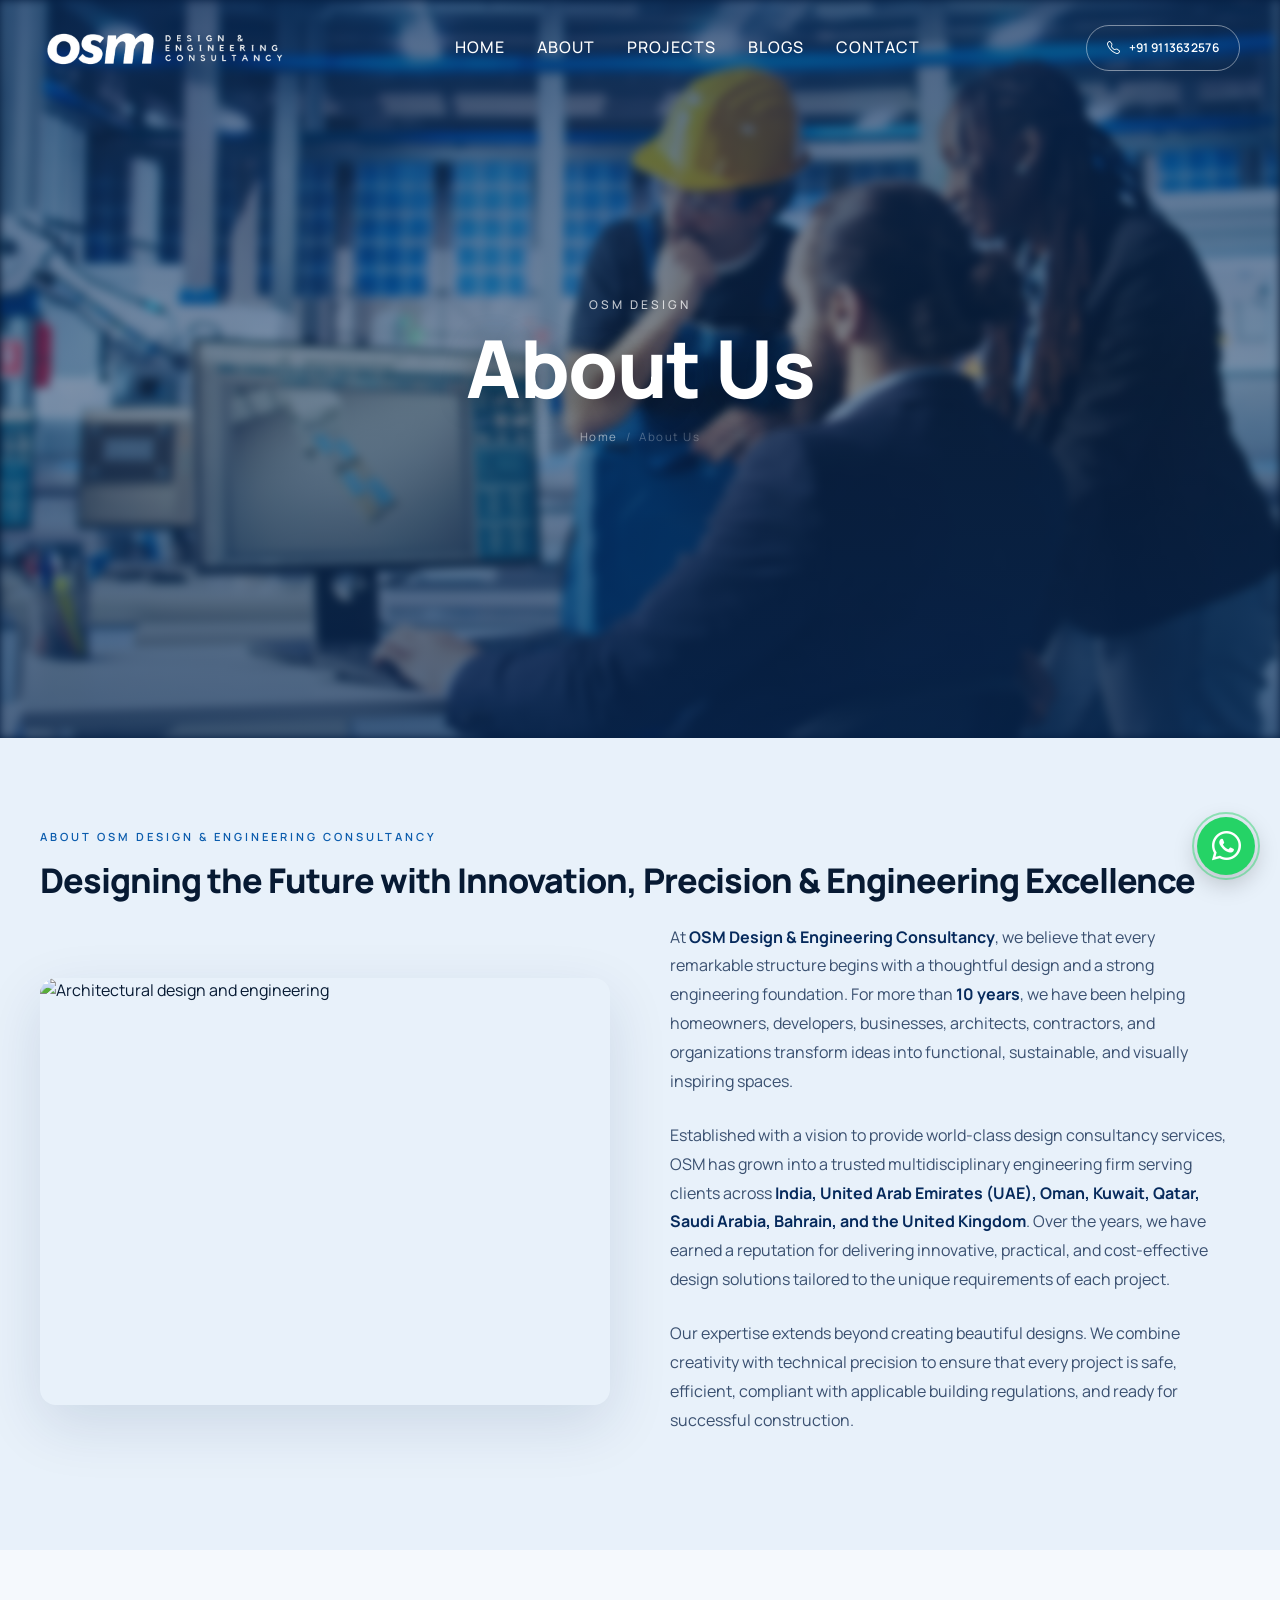
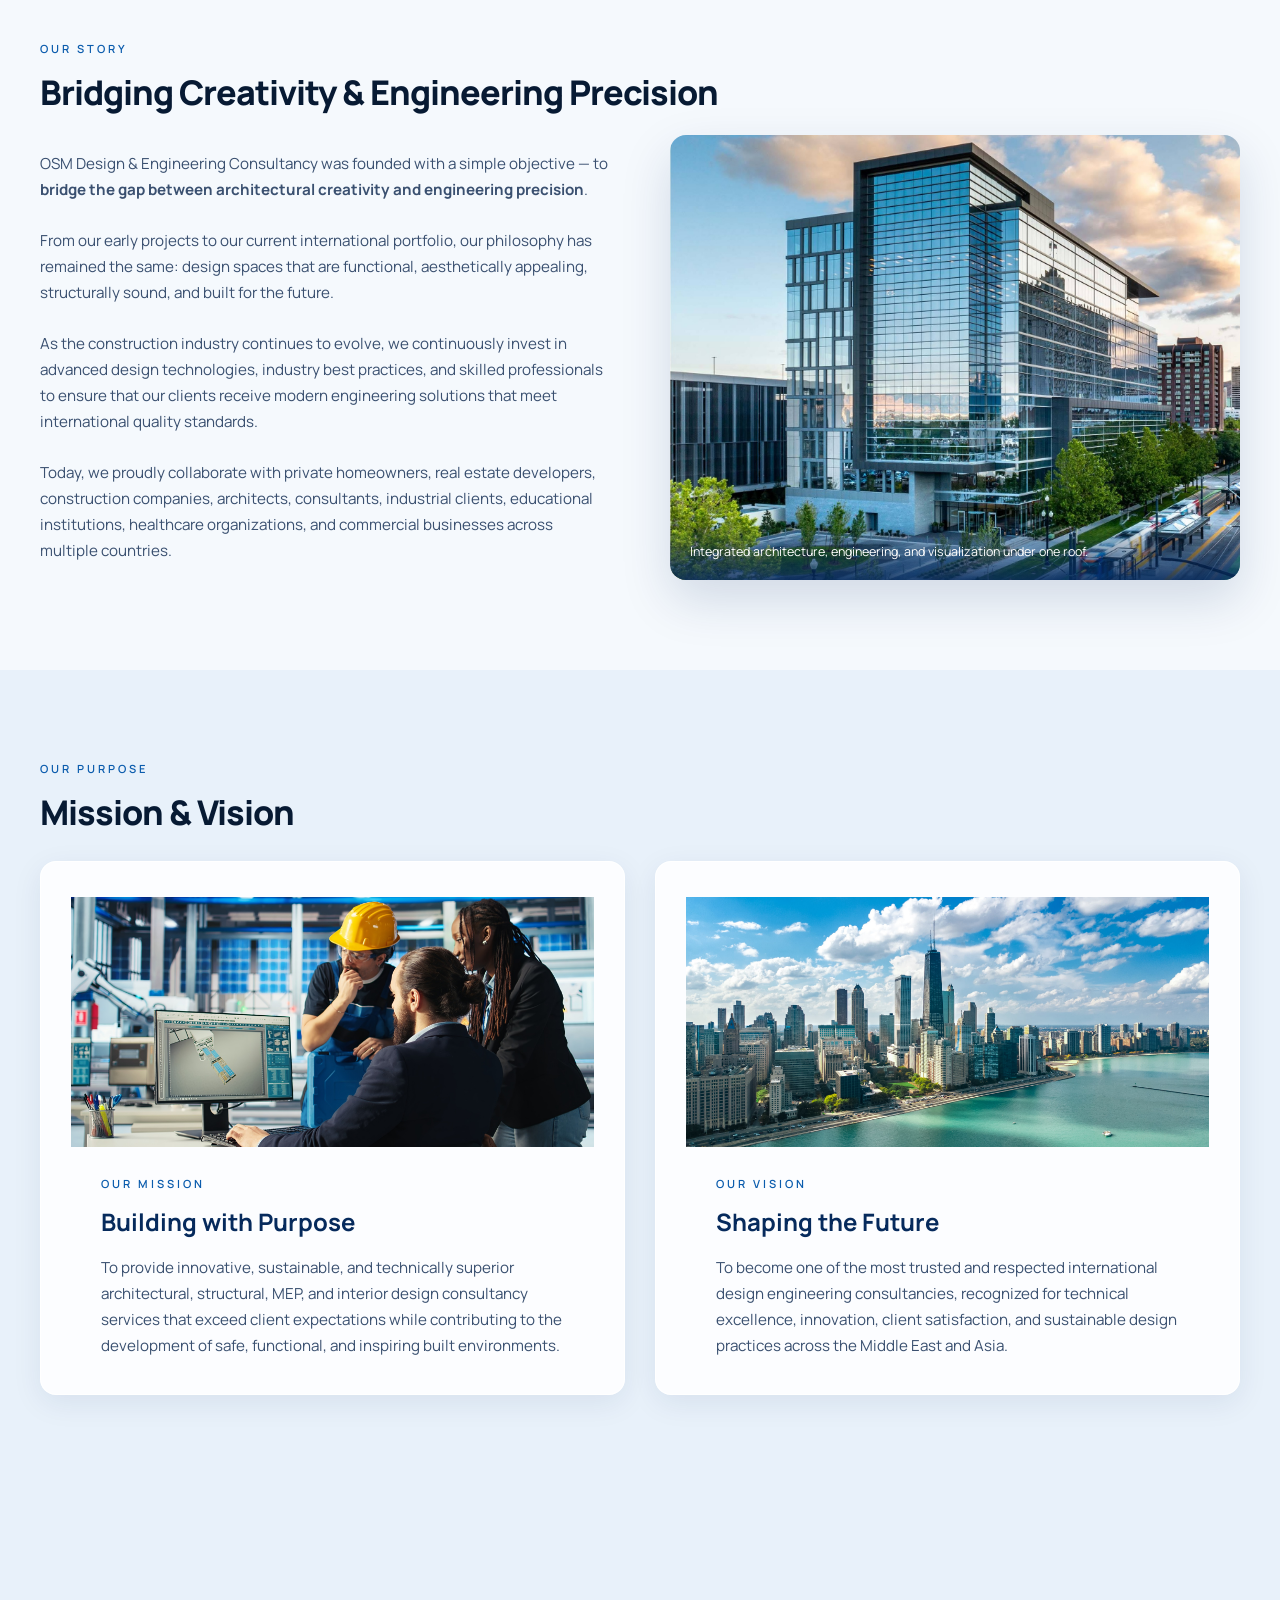
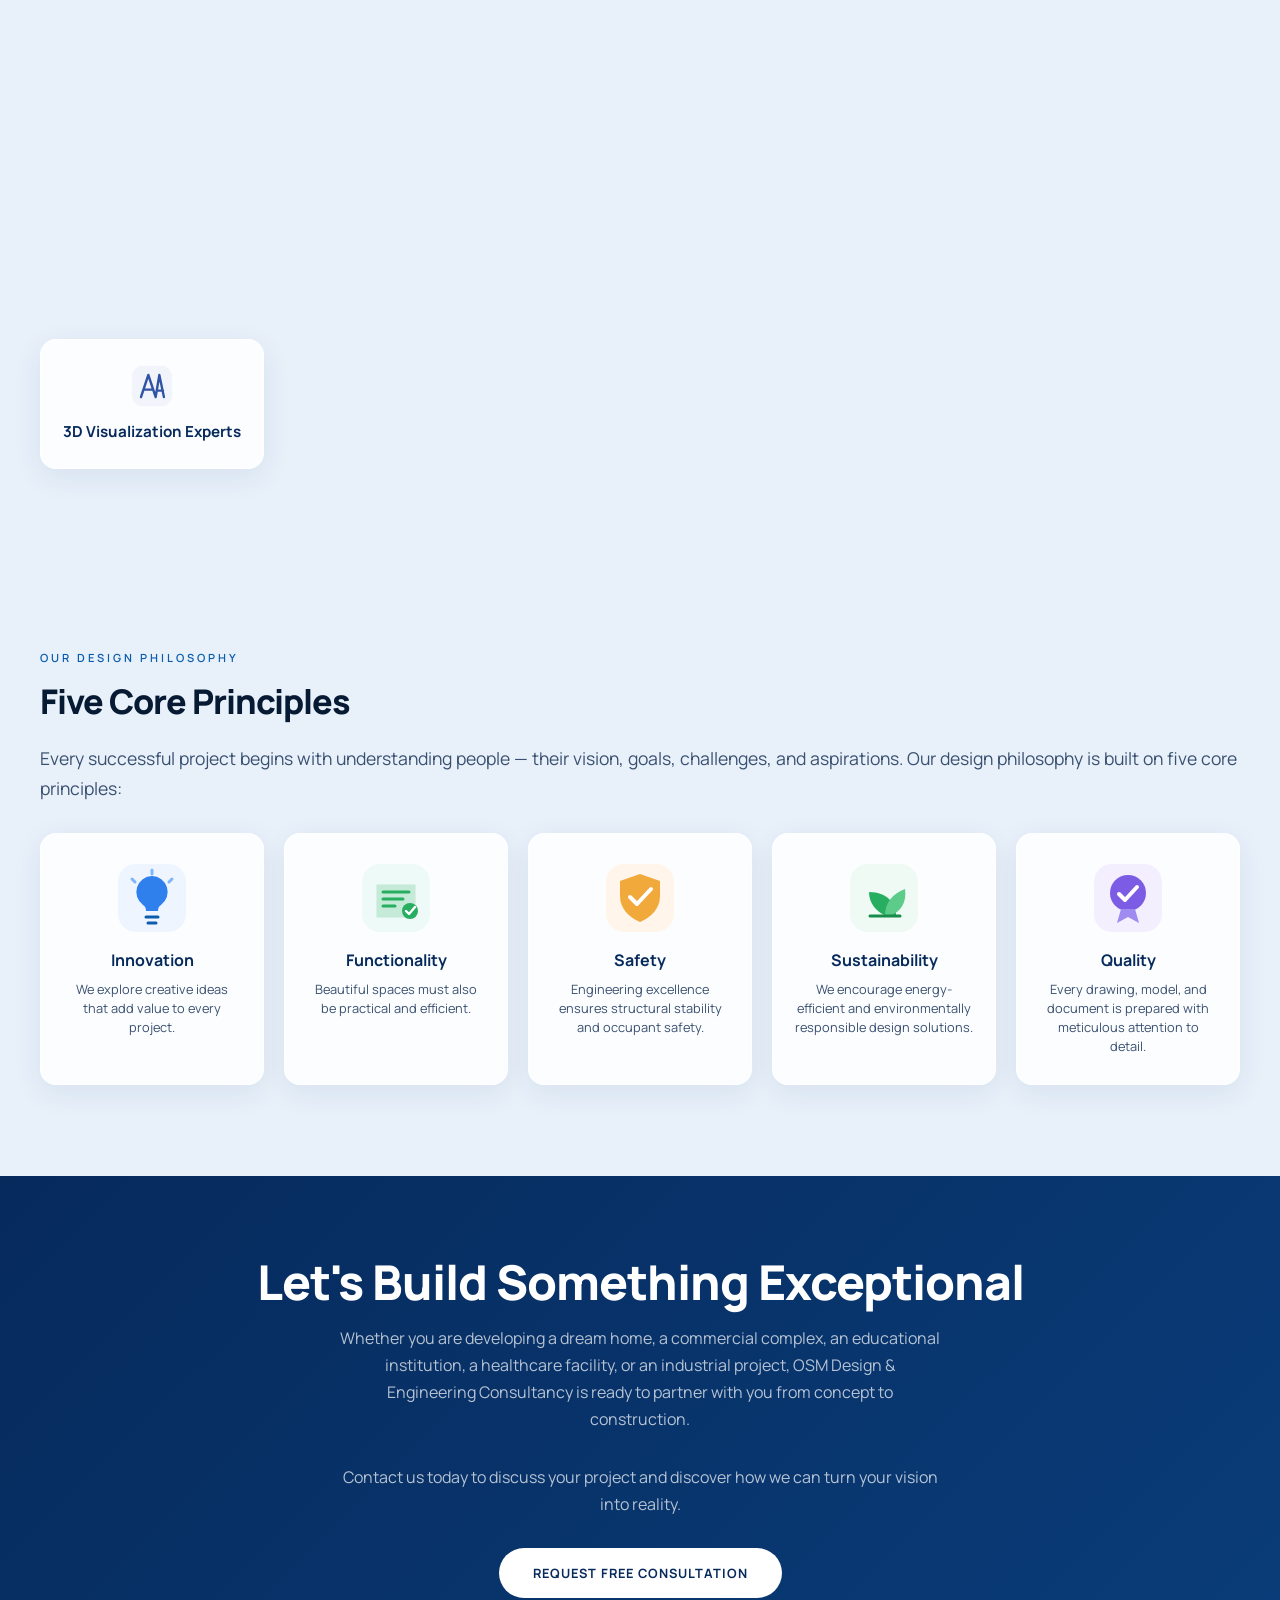
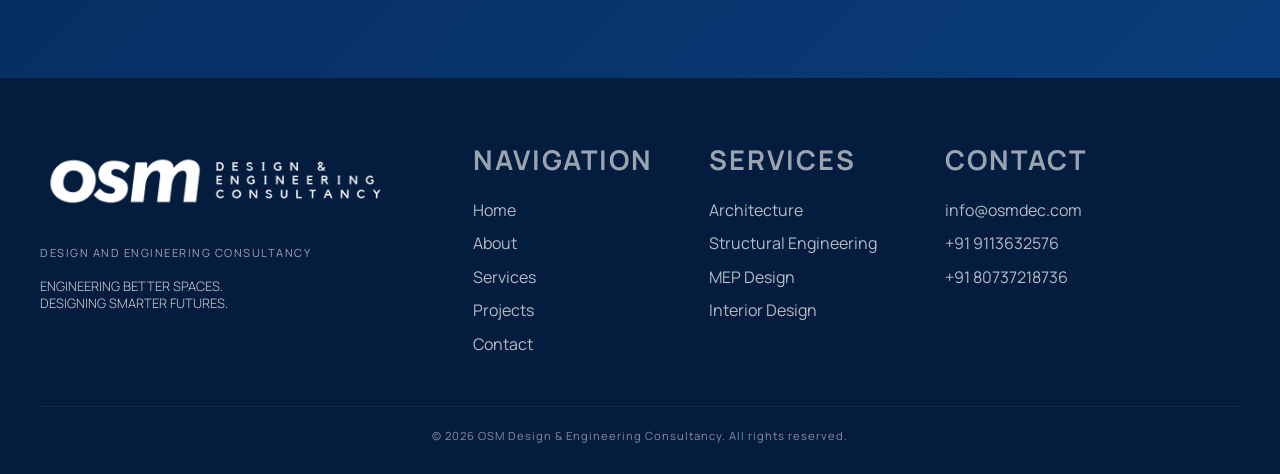
==== commit 7b14e1d6: "432213" ====
--- a/about.html
+++ b/about.html
@@ -3,7 +3,7 @@
 <head> 
     <meta charset="UTF-8">
     <meta name="viewport" content="width=device-width, initial-scale=1.0">
-    <title>About Us | OSM Design Engineering Consultancy</title>
+    <title>About Us | OSM Design & Engineering Consultancy</title>
     <link rel="preconnect" href="https://fonts.googleapis.com">
     <link rel="preconnect" href="https://fonts.gstatic.com" crossorigin>
     <link href="https://fonts.googleapis.com/css2?family=Manrope:wght@300;400;500;600;700;800&display=swap" rel="stylesheet">
@@ -101,7 +101,7 @@
         .nav-link {
             text-decoration: none;
             color: #fff;
-            font-size: 0.8rem;
+            font-size: 16px;
             font-weight: 500;
             letter-spacing: 1px;
             text-transform: uppercase;
@@ -200,8 +200,8 @@
         .hero {
             position: relative;
             width: 100%;
-            height: 75vh;
-            min-height: 380px;
+            height: 82vh;
+            min-height: 420px;
             overflow: hidden;
             background: #000;
             display: flex;
@@ -216,7 +216,7 @@
             height: 100%;
             object-fit: cover;
             z-index: 1;
-            filter: blur(2px);
+            filter: blur(5px);
         }
         .hero-overlay {
             position: absolute;
@@ -336,7 +336,7 @@
             color: rgba(255, 255, 255, 0.7);
         }
         .section-heading {
-            font-size: clamp(2.2rem, 5vw, 4rem);
+            font-size: 34px;
             font-weight: 800;
             letter-spacing: -1px;
             line-height: 1.08;
@@ -450,6 +450,17 @@
             color: var(--text-light);
             line-height: 1.7;
         }
+
+        .story-image-card { position:relative; border-radius:16px; overflow:hidden; min-height:420px; box-shadow:0 20px 50px rgba(6,42,92,.15); }
+        .story-image-card img { width:100%; height:100%; min-height:420px; object-fit:cover; display:block; }
+        .story-image-caption { position:absolute; left:0; right:0; bottom:0; padding:18px 20px; color:#fff; font-size:.78rem; line-height:1.5; background:linear-gradient(180deg,transparent,rgba(6,42,92,.88)); }
+        .team-image { width:44px; height:44px; margin:0 auto 12px; border-radius:12px; overflow:hidden; }
+        .team-image img { width:100%; height:100%; object-fit:contain; display:block; }
+        .philosophy-icon img { width:100%; height:100%; object-fit:cover; display:block; }
+        .philosophy-icon { width:72px; height:72px; border-radius:14px; overflow:hidden; margin-bottom:14px; }
+        .mv-card { overflow:hidden; padding:0 0 35px; }
+        .mv-image { width:100%; height:250px; object-fit:cover; display:block; margin-bottom:28px; }
+        .mv-card .mv-label, .mv-card .mv-heading, .mv-card .mv-text { margin-left:30px; margin-right:30px; }
 
         /* ===== TEAM / WHO WE ARE ===== */
         .team-grid {
@@ -629,15 +640,18 @@
             background: rgba(255, 255, 255, 0.95);
         }
         .philosophy-icon {
-            font-size: 2rem;
-            margin-bottom: 10px;
+            width: 72px;
+            height: 72px;
+            border-radius: 14px;
+            overflow: hidden;
+            margin: 0 auto 14px;
             color: var(--blue);
         }
         .philosophy-icon img {
-            width: 40px;
-            height: 40px;
+            width: 100%;
+            height: 100%;
+            object-fit: cover;
             display: block;
-            margin: 0 auto;
         }
         .philosophy-title {
             font-weight: 700;
@@ -806,13 +820,13 @@
             margin-bottom: 12px;
         }
         .footer-tagline {
-            font-size: 1.3rem;
+            font-size: 13px;
             font-weight: 300;
             opacity: 0.8;
             line-height: 1.3;
         }
         .footer h5 {
-            font-size: 0.7rem;
+            font-size: 1.7rem;
             letter-spacing: 2px;
             text-transform: uppercase;
             margin-bottom: 16px;
@@ -821,7 +835,7 @@
         .footer a {
             color: rgba(255, 255, 255, 0.7);
             text-decoration: none;
-            font-size: 0.8rem;
+             font-size: 1rem;;
             display: block;
             margin-bottom: 8px;
             transition: color 0.3s;
@@ -909,42 +923,17 @@
             }
         }
     </style>
+    <link rel="stylesheet" href="osm-enhancements.css">
 </head>
 <body>
 
-    <!-- NAVIGATION -->
-    <nav class="nav" id="nav">
-        <a href="#" class="nav-logo">
-            <img src="assets/img/logo.png" id="logoText" alt="OSM Design Engineering Consultancy" class="nav-logo-text-img">
-        </a>
-        <ul class="nav-links">
-            <li><a href="index.html" class="nav-link">Home</a></li>
-            <li><a href="about.html" class="nav-link">About</a></li>
-            <li><a href="projects.html" class="nav-link">Projects</a></li>
-            <li><a href="blogs.html" class="nav-link">Blogs</a></li>
-            <li><a href="contact.html" class="nav-link">Contact</a></li>
-        </ul>
-        <a href="#contact" class="nav-cta">Get a Quote</a>
-        <div class="nav-mobile-toggle" id="mobileToggle">
-            <span></span><span></span><span></span>
-        </div>
-    </nav>
-
-    <!-- MOBILE MENU -->
-    <div class="mobile-menu" id="mobileMenu">
-        <ul class="mobile-menu-links">
-            <li><a href="#home" onclick="closeMobileMenu()">Home</a></li>
-            <li><a href="#about" onclick="closeMobileMenu()">About</a></li>
-            <li><a href="#services" onclick="closeMobileMenu()">Services</a></li>
-            <li><a href="#projects" onclick="closeMobileMenu()">Projects</a></li>
-            <li><a href="#contact" onclick="closeMobileMenu()">Contact</a></li>
-        </ul>
-    </div>
+     <div id="header"></div>
+
 
     <!-- HERO (HALF PAGE, STATIC IMAGE) -->
     <section class="hero" id="home">
-        <img src="https://images.unsplash.com/photo-1486406146926-c627a92ad1ab?w=2000&q=85"
-        alt="OSM Design Engineering Consultancy - Modern Architecture"
+        <img src="assets/img/7.jpg"
+        alt="OSM Design & Engineering Consultancy - Modern Architecture"
         class="hero-bg-img">
         <div class="hero-overlay"></div>
         <div class="hero-content">
@@ -967,7 +956,7 @@
                 <div class="stat-label-light">Years of Experience</div>
             </div>
             <div class="stat-item-light">
-                <div class="stat-number-light">7</div>
+                <div class="stat-number-light">8</div>
                 <div class="stat-label-light">Countries Served</div>
             </div>
             <div class="stat-item-light">
@@ -985,7 +974,7 @@
     <section class="section section-blue" id="about">
         <canvas class="section-canvas-3d" id="aboutCanvas"></canvas>
         <div class="section-inner">
-            <span class="section-label">About OSM Design Engineering Consultancy</span>
+            <span class="section-label">About OSM Design & Engineering Consultancy</span>
             <h2 class="section-heading">Designing the Future with Innovation, Precision &amp; Engineering Excellence</h2>
             <div class="intro-grid">
                 <div class="intro-image-wrap">
@@ -993,11 +982,11 @@
                 </div>
                 <div>
                     <p class="intro-text">
-                        At <strong>OSM Design Engineering Consultancy</strong>, we believe that every remarkable structure begins with a thoughtful design and a strong engineering foundation. For more than <strong>10 years</strong>, we have been helping homeowners, developers, businesses, architects, contractors, and organizations transform ideas into functional, sustainable, and visually inspiring spaces.
+                        At <strong>OSM Design & Engineering Consultancy</strong>, we believe that every remarkable structure begins with a thoughtful design and a strong engineering foundation. For more than <strong>10 years</strong>, we have been helping homeowners, developers, businesses, architects, contractors, and organizations transform ideas into functional, sustainable, and visually inspiring spaces.
                     </p>
                     <br>
                     <p class="intro-text">
-                        Established with a vision to provide world-class design consultancy services, OSM has grown into a trusted multidisciplinary engineering firm serving clients across <strong>India, United Arab Emirates (UAE), Oman, Kuwait, Qatar, Saudi Arabia, and Bahrain</strong>. Over the years, we have earned a reputation for delivering innovative, practical, and cost-effective design solutions tailored to the unique requirements of each project.
+                        Established with a vision to provide world-class design consultancy services, OSM has grown into a trusted multidisciplinary engineering firm serving clients across <strong>India, United Arab Emirates (UAE), Oman, Kuwait, Qatar, Saudi Arabia, Bahrain, and the United Kingdom</strong>. Over the years, we have earned a reputation for delivering innovative, practical, and cost-effective design solutions tailored to the unique requirements of each project.
                     </p>
                     <br>
                     <p class="intro-text">
@@ -1021,7 +1010,7 @@
             <div class="story-grid">
                 <div>
                     <p class="story-body">
-                        OSM Design Engineering Consultancy was founded with a simple objective — to <strong>bridge the gap between architectural creativity and engineering precision</strong>.
+                        OSM Design & Engineering Consultancy was founded with a simple objective — to <strong>bridge the gap between architectural creativity and engineering precision</strong>.
                     </p>
                     <br>
                     <p class="story-body">
@@ -1036,12 +1025,33 @@
                         Today, we proudly collaborate with private homeowners, real estate developers, construction companies, architects, consultants, industrial clients, educational institutions, healthcare organizations, and commercial businesses across multiple countries.
                     </p>
                 </div>
-                <div class="story-card">
-                    <p class="story-quote">
-                        "Design spaces that are functional, aesthetically appealing, structurally sound, and built for the future."
+                <div class="story-image-card">
+                    <img src="assets/img/about-us.jpg" alt="OSM architectural and engineering project" loading="lazy">
+                    <div class="story-image-caption">Integrated architecture, engineering, and visualization under one roof.</div>
+                </div>
+            </div>
+        </div>
+    </section>
+    <section class="section section-blue">
+        <canvas class="section-canvas-3d faint" id="mvCanvas"></canvas>
+        <div class="section-inner">
+            <span class="section-label">Our Purpose</span>
+            <h2 class="section-heading">Mission &amp; Vision</h2>
+            <div class="mv-grid">
+                <div class="mv-card">
+                    <img class="mv-image" src="assets/img/7.jpg" alt="Engineering team collaborating on a project" loading="lazy">
+                    <div class="mv-label">Our Mission</div>
+                    <div class="mv-heading">Building with Purpose</div>
+                    <p class="mv-text">
+                        To provide innovative, sustainable, and technically superior architectural, structural, MEP, and interior design consultancy services that exceed client expectations while contributing to the development of safe, functional, and inspiring built environments.
                     </p>
-                    <p class="story-body">
-                        Our philosophy has remained unchanged since day one — delivering designs that perform beautifully and stand the test of time. Every project we take on is approached with this core belief.
+                </div>
+                <div class="mv-card">
+                    <img class="mv-image" src="assets/img/1.jpg" alt="Modern city skyline representing the future" loading="lazy">
+                    <div class="mv-label">Our Vision</div>
+                    <div class="mv-heading">Shaping the Future</div>
+                    <p class="mv-text">
+                        To become one of the most trusted and respected international design engineering consultancies, recognized for technical excellence, innovation, client satisfaction, and sustainable design practices across the Middle East and Asia.
                     </p>
                 </div>
             </div>
@@ -1054,12 +1064,12 @@
         <div class="section-inner">
             <span class="section-label">Who We Are</span>
             <h2 class="section-heading">A Multidisciplinary Design Consultancy</h2>
-            <p class="section-text" style="max-width:800px;">
-                OSM Design Engineering Consultancy is a multidisciplinary design consultancy specializing in integrated engineering services. Instead of working with separate consultants for architecture, structural engineering, MEP systems, and interior design, our clients benefit from a coordinated approach where every discipline works together from the beginning of the project.
+            <p class="section-text" style="max-width:1200px;">
+                OSM Design & Engineering Consultancy is a multidisciplinary design consultancy specializing in integrated engineering services. Instead of working with separate consultants for architecture, structural engineering, MEP systems, and interior design, our clients benefit from a coordinated approach where every discipline works together from the beginning of the project.
             </p>
             <div class="team-grid">
                 <div class="team-card">
-                    <div class="team-icon"><img src="https://img.icons8.com/color/48/architect-male.png" alt="Architects"></div>
+                    <div class="team-icon"><img src="https://img.icons8.com/color/48/teamwork--v1.png" alt="Architects"></div>
                     <div class="team-name">Certified Architects</div>
                 </div>
                 <div class="team-card">
@@ -1079,21 +1089,23 @@
                     <div class="team-name">BIM &amp; CAD Professionals</div>
                 </div>
                 <div class="team-card">
-                    <div class="team-icon"><img src="https://img.icons8.com/color/48/3d.png" alt="3D Visualization"></div>
+                    <div class="team-icon"><img src="assets/img/staad.svg" alt="3D Visualization"></div>
                     <div class="team-name">3D Visualization Experts</div>
                 </div>
-                <div class="team-card">
+                <!-- <div class="team-card">
                     <div class="team-icon"><img src="https://img.icons8.com/color/48/calendar--v1.png" alt="Project Coordinators"></div>
                     <div class="team-name">Project Coordinators</div>
-                </div>
+                </div> -->
             </div>
-            <p class="section-text" style="max-width:800px;margin-top:24px;">
+            <!-- <p class="section-text" style="max-width:1200px;margin-top:24px;">
                 This collaborative process improves design coordination, minimizes conflicts during construction, reduces project costs, and helps deliver projects more efficiently.
-            </p>
+            </p> -->
         </div>
     </section>
 
-    <!-- WHAT WE DO -->
+     
+
+    <!-- WHAT WE DO (commented out per request)
     <section class="section section-light">
         <canvas class="section-canvas-3d faint" id="whatCanvas"></canvas>
         <div class="section-inner">
@@ -1104,63 +1116,27 @@
             </p>
             <div class="services-summary">
                 <div class="service-summary-card">
-                    <div class="service-summary-icon"><img src="https://img.icons8.com/color/48/home.png" alt="Architecture"></div>
+                    <div class="service-summary-icon"><img src="assets/img/innovation.svg" alt="Architecture"></div>
                     <div class="service-summary-title">Architectural Design</div>
                 </div>
                 <div class="service-summary-card">
-                    <div class="service-summary-icon"><img src="https://img.icons8.com/color/48/bridge.png" alt="Structural"></div>
+                    <div class="service-summary-icon"><img src="assets/img/structural.svg" alt="Structural"></div>
                     <div class="service-summary-title">Structural Engineering</div>
                 </div>
                 <div class="service-summary-card">
-                    <div class="service-summary-icon"><img src="https://img.icons8.com/color/48/engineering.png" alt="MEP"></div>
+                    <div class="service-summary-icon"><img src="assets/img/mep-engineer.svg" alt="MEP"></div>
                     <div class="service-summary-title">MEP Design</div>
                 </div>
                 <div class="service-summary-card">
-                    <div class="service-summary-icon"><img src="https://img.icons8.com/color/48/interior.png" alt="Interior"></div>
+                    <div class="service-summary-icon"><img src="assets/img/interior.svg" alt="Interior"></div>
                     <div class="service-summary-title">Interior Design</div>
                 </div>
             </div>
         </div>
     </section>
 
-    <!-- GLOBAL PRESENCE -->
-    <section class="section section-navy" id="global">
-        <canvas class="section-canvas-3d" id="globalCanvas"></canvas>
-        <div class="section-inner">
-            <span class="section-label">Our Global Presence</span>
-            <h2 class="section-heading">Designing Across the Region.</h2>
-            <p class="section-text" style="max-width:700px;">
-                OSM Design Engineering Consultancy proudly serves clients across multiple countries through online collaboration and digital project delivery.
-            </p>
-            <div class="countries-visual">
-                <div class="map-dots">
-                    <div class="map-dot active" style="left:20%;top:45%;" data-country="UAE"></div>
-                    <div class="map-dot-label" style="left:20%;top:35%;">UAE</div>
-                    <div class="map-dot" style="left:35%;top:38%;" data-country="Qatar"></div>
-                    <div class="map-dot-label" style="left:35%;top:28%;">Qatar</div>
-                    <div class="map-dot" style="left:28%;top:52%;" data-country="Saudi Arabia"></div>
-                    <div class="map-dot-label" style="left:28%;top:42%;">Saudi Arabia</div>
-                    <div class="map-dot" style="left:44%;top:48%;" data-country="Oman"></div>
-                    <div class="map-dot-label" style="left:44%;top:38%;">Oman</div>
-                    <div class="map-dot" style="left:15%;top:50%;" data-country="Kuwait"></div>
-                    <div class="map-dot-label" style="left:15%;top:40%;">Kuwait</div>
-                    <div class="map-dot" style="left:22%;top:55%;" data-country="Bahrain"></div>
-                    <div class="map-dot-label" style="left:22%;top:48%;">Bahrain</div>
-                    <div class="map-dot active" style="left:62%;top:42%;" data-country="India"></div>
-                    <div class="map-dot-label" style="left:62%;top:32%;">India</div>
-                </div>
-            </div>
-            <div style="display:flex;flex-wrap:wrap;gap:8px;margin-top:24px;justify-content:center;">
-                <span class="about-country-tag" style="padding:8px 18px;border:1px solid rgba(255,255,255,0.3);border-radius:50px;font-size:0.75rem;letter-spacing:1px;color:#fff;">India</span>
-                <span class="about-country-tag" style="padding:8px 18px;border:1px solid rgba(255,255,255,0.3);border-radius:50px;font-size:0.75rem;letter-spacing:1px;color:#fff;">UAE</span>
-                <span class="about-country-tag" style="padding:8px 18px;border:1px solid rgba(255,255,255,0.3);border-radius:50px;font-size:0.75rem;letter-spacing:1px;color:#fff;">Oman</span>
-                <span class="about-country-tag" style="padding:8px 18px;border:1px solid rgba(255,255,255,0.3);border-radius:50px;font-size:0.75rem;letter-spacing:1px;color:#fff;">Kuwait</span>
-                <span class="about-country-tag" style="padding:8px 18px;border:1px solid rgba(255,255,255,0.3);border-radius:50px;font-size:0.75rem;letter-spacing:1px;color:#fff;">Qatar</span>
-                <span class="about-country-tag" style="padding:8px 18px;border:1px solid rgba(255,255,255,0.3);border-radius:50px;font-size:0.75rem;letter-spacing:1px;color:#fff;">Saudi Arabia</span>
-                <span class="about-country-tag" style="padding:8px 18px;border:1px solid rgba(255,255,255,0.3);border-radius:50px;font-size:0.75rem;letter-spacing:1px;color:#fff;">Bahrain</span>
-            </div>
-        </div>
-    </section>
+
+    -->
 
     <!-- OUR DESIGN PHILOSOPHY -->
     <section class="section section-blue">
@@ -1168,147 +1144,53 @@
         <div class="section-inner">
             <span class="section-label">Our Design Philosophy</span>
             <h2 class="section-heading">Five Core Principles</h2>
-            <p class="section-text" style="max-width:700px;">
+            <p class="section-text" style="max-width:1200px;">
                 Every successful project begins with understanding people — their vision, goals, challenges, and aspirations. Our design philosophy is built on five core principles:
             </p>
             <div class="philosophy-grid">
                 <div class="philosophy-card">
-                    <div class="philosophy-icon"><img src="https://img.icons8.com/color/48/idea.png" alt="Innovation"></div>
+                    <div class="philosophy-icon"><img src="assets/img/innovation.svg" alt="Innovation"></div>
                     <div class="philosophy-title">Innovation</div>
                     <div class="philosophy-desc">We explore creative ideas that add value to every project.</div>
                 </div>
                 <div class="philosophy-card">
-                    <div class="philosophy-icon"><img src="https://img.icons8.com/color/48/ok.png" alt="Functionality"></div>
+                    <div class="philosophy-icon"><img src="assets/img/functionality.svg" alt="Functionality"></div>
                     <div class="philosophy-title">Functionality</div>
                     <div class="philosophy-desc">Beautiful spaces must also be practical and efficient.</div>
                 </div>
                 <div class="philosophy-card">
-                    <div class="philosophy-icon"><img src="https://img.icons8.com/color/48/shield.png" alt="Safety"></div>
+                    <div class="philosophy-icon"><img src="assets/img/safety.svg" alt="Safety"></div>
                     <div class="philosophy-title">Safety</div>
                     <div class="philosophy-desc">Engineering excellence ensures structural stability and occupant safety.</div>
                 </div>
                 <div class="philosophy-card">
-                    <div class="philosophy-icon"><img src="https://img.icons8.com/color/48/leaf.png" alt="Sustainability"></div>
+                    <div class="philosophy-icon"><img src="assets/img/sustainability.svg" alt="Sustainability"></div>
                     <div class="philosophy-title">Sustainability</div>
                     <div class="philosophy-desc">We encourage energy-efficient and environmentally responsible design solutions.</div>
                 </div>
                 <div class="philosophy-card">
-                    <div class="philosophy-icon"><img src="https://img.icons8.com/color/48/quality.png" alt="Quality"></div>
+                    <div class="philosophy-icon"><img src="assets/img/quality.svg" alt="Quality"></div>
                     <div class="philosophy-title">Quality</div>
                     <div class="philosophy-desc">Every drawing, model, and document is prepared with meticulous attention to detail.</div>
                 </div>
             </div>
-            <p class="section-text" style="max-width:700px;margin-top:24px;">
+            <!-- <p class="section-text" style="max-width:1200px;margin-top:24px;">
                 These principles guide every decision we make throughout the design process.
-            </p>
+            </p> -->
         </div>
     </section>
 
-    <!-- WHY CHOOSE OSM -->
-    <section class="section section-light">
-        <canvas class="section-canvas-3d faint" id="whyCanvas"></canvas>
-        <div class="section-inner">
-            <span class="section-label">Why Choose OSM</span>
-            <h2 class="section-heading">Why Choose OSM Design Engineering Consultancy?</h2>
-            <p class="section-text" style="max-width:700px;">
-                Choosing the right design consultancy can significantly influence the success of your project. Here's why clients continue to trust us:
-            </p>
-            <div class="features-grid">
-                <div class="feature-card">
-                    <div class="feature-icon"><img src="https://img.icons8.com/color/48/calendar--v1.png" alt="Experience"></div>
-                    <div class="feature-title">Over 10 Years of Industry Experience</div>
-                    <div class="feature-desc">Proven track record across diverse sectors.</div>
-                </div>
-                <div class="feature-card">
-                    <div class="feature-icon"><img src="https://img.icons8.com/color/48/teamwork--v1.png" alt="Multidisciplinary"></div>
-                    <div class="feature-title">Multidisciplinary Engineering Expertise</div>
-                    <div class="feature-desc">Architecture, structural, MEP, and interiors under one roof.</div>
-                </div>
-                <div class="feature-card">
-                    <div class="feature-icon"><img src="https://img.icons8.com/color/48/globe--v1.png" alt="International"></div>
-                    <div class="feature-title">International Project Experience</div>
-                    <div class="feature-desc">Successfully delivered projects in India and the Gulf region.</div>
-                </div>
-                <div class="feature-card">
-                    <div class="feature-icon"><img src="https://img.icons8.com/color/48/settings--v1.png" alt="Customized"></div>
-                    <div class="feature-title">Customized Design Solutions</div>
-                    <div class="feature-desc">Tailored designs that meet specific client needs and site conditions.</div>
-                </div>
-                <div class="feature-card">
-                    <div class="feature-icon"><img src="https://img.icons8.com/color/48/blueprint.png" alt="Documentation"></div>
-                    <div class="feature-title">Construction-Ready Documentation</div>
-                    <div class="feature-desc">Detailed drawings and specifications for seamless execution.</div>
-                </div>
-                <div class="feature-card">
-                    <div class="feature-icon"><img src="https://img.icons8.com/color/48/quality--v1.png" alt="Quality"></div>
-                    <div class="feature-title">Strong Quality Control Process</div>
-                    <div class="feature-desc">Rigorous checks at every stage to ensure accuracy.</div>
-                </div>
-                <div class="feature-card">
-                    <div class="feature-icon"><img src="https://img.icons8.com/color/48/money--v1.png" alt="Cost"></div>
-                    <div class="feature-title">Cost-Effective Engineering Solutions</div>
-                    <div class="feature-desc">Optimized designs that save money without compromising quality.</div>
-                </div>
-                <div class="feature-card">
-                    <div class="feature-icon"><img src="https://img.icons8.com/color/48/3d.png" alt="BIM"></div>
-                    <div class="feature-title">Advanced BIM &amp; Design Technologies</div>
-                    <div class="feature-desc">Leveraging the latest software for coordination and visualization.</div>
-                </div>
-                <div class="feature-card">
-                    <div class="feature-icon"><img src="https://img.icons8.com/color/48/clock--v1.png" alt="Timely"></div>
-                    <div class="feature-title">Timely Project Delivery</div>
-                    <div class="feature-desc">Commitment to schedules and milestones.</div>
-                </div>
-                <div class="feature-card">
-                    <div class="feature-icon"><img src="https://img.icons8.com/color/48/chat--v1.png" alt="Communication"></div>
-                    <div class="feature-title">Responsive Client Communication</div>
-                    <div class="feature-desc">Clear and regular updates throughout the project lifecycle.</div>
-                </div>
-                <div class="feature-card">
-                    <div class="feature-icon"><img src="https://img.icons8.com/color/48/support--v1.png" alt="Support"></div>
-                    <div class="feature-title">Dedicated Technical Support</div>
-                    <div class="feature-desc">Experienced engineers ready to assist at every phase.</div>
-                </div>
-                <div class="feature-card">
-                    <div class="feature-icon"><img src="https://img.icons8.com/color/48/building--v1.png" alt="Value"></div>
-                    <div class="feature-title">Long-Term Value</div>
-                    <div class="feature-desc">Spaces designed to perform for decades.</div>
-                </div>
-            </div>
-        </div>
-    </section>
+   
 
     <!-- MISSION & VISION -->
-    <section class="section section-blue">
-        <canvas class="section-canvas-3d faint" id="mvCanvas"></canvas>
-        <div class="section-inner">
-            <span class="section-label">Our Purpose</span>
-            <h2 class="section-heading">Mission &amp; Vision</h2>
-            <div class="mv-grid">
-                <div class="mv-card">
-                    <div class="mv-label">Our Mission</div>
-                    <div class="mv-heading">Building with Purpose</div>
-                    <p class="mv-text">
-                        To provide innovative, sustainable, and technically superior architectural, structural, MEP, and interior design consultancy services that exceed client expectations while contributing to the development of safe, functional, and inspiring built environments.
-                    </p>
-                </div>
-                <div class="mv-card">
-                    <div class="mv-label">Our Vision</div>
-                    <div class="mv-heading">Shaping the Future</div>
-                    <p class="mv-text">
-                        To become one of the most trusted and respected international design engineering consultancies, recognized for technical excellence, innovation, client satisfaction, and sustainable design practices across the Middle East and Asia.
-                    </p>
-                </div>
-            </div>
-        </div>
-    </section>
+   
 
     <!-- CTA -->
     <section class="cta-section" id="contact">
         <div class="section-inner">
             <h2 class="cta-heading">Let's Build Something Exceptional</h2>
             <p class="cta-text">
-                Whether you are developing a dream home, a commercial complex, an educational institution, a healthcare facility, or an industrial project, OSM Design Engineering Consultancy is ready to partner with you from concept to construction.
+                Whether you are developing a dream home, a commercial complex, an educational institution, a healthcare facility, or an industrial project, OSM Design & Engineering Consultancy is ready to partner with you from concept to construction.
             </p>
             <p class="cta-text" style="margin-bottom:30px;">
                 Contact us today to discuss your project and discover how we can turn your vision into reality.
@@ -1317,41 +1199,24 @@
         </div>
     </section>
 
+   <div id="footer"></div>
     <!-- FOOTER -->
-    <footer class="footer">
-        <div class="footer-grid">
-            <div>
-                <div class="footer-logo">OSM</div>
-                <div style="font-size:0.7rem;letter-spacing:1.5px;opacity:0.6;margin-bottom:16px;">DESIGN ENGINEERING CONSULTANCY</div>
-                <p class="footer-tagline">ENGINEERING BETTER SPACES.<br>DESIGNING SMARTER FUTURES.</p>
-            </div>
-            <div>
-                <h5>Navigation</h5>
-                <a href="#home">Home</a>
-                <a href="#about">About</a>
-                <a href="#services">Services</a>
-                <a href="#projects">Projects</a>
-                <a href="#contact">Contact</a>
-            </div>
-            <div>
-                <h5>Services</h5>
-                <a href="#services">Architecture</a>
-                <a href="#services">Structural Engineering</a>
-                <a href="#services">MEP Design</a>
-                <a href="#services">Interior Design</a>
-            </div>
-            <div>
-                <h5>Contact</h5>
-                <a href="#">info@osmconsultancy.com</a>
-                <a href="#">+971 50 000 0000</a>
-                <a href="#">Dubai, UAE</a>
-                <a href="#">Hyderabad, India</a>
-            </div>
-        </div>
-        <div class="footer-bottom">
-            &copy; 2026 OSM Design Engineering Consultancy. All rights reserved.
-        </div>
-    </footer>
+      <script>
+    // Header
+    fetch("header.html")
+        .then(response => response.text())
+        .then(data => {
+            document.getElementById("header").innerHTML = data;
+        });
+
+
+    // Footer
+    fetch("footer.html")
+        .then(response => response.text())
+        .then(data => {
+            document.getElementById("footer").innerHTML = data;
+        });
+    </script>
 
     <!-- Three.js -->
     <script type="importmap">
@@ -1564,206 +1429,261 @@
     <script src="https://cdnjs.cloudflare.com/ajax/libs/gsap/3.12.5/ScrollTrigger.min.js">
     </script>
     <script>
-        gsap.registerPlugin(ScrollTrigger);
-
-        const nav = document.getElementById('nav');
-        const mobileToggle = document.getElementById('mobileToggle');
-        const mobileMenu = document.getElementById('mobileMenu');
-        const logoText = document.getElementById('logoText');
-
-        window.addEventListener('scroll', () => {
+document.addEventListener("DOMContentLoaded", function () {
+
+    /* =========================================
+       LOAD COMMON HEADER
+    ========================================= */
+
+    fetch("header.html")
+        .then(response => {
+
+            if (!response.ok) {
+                throw new Error("Header could not be loaded");
+            }
+
+            return response.text();
+
+        })
+        .then(data => {
+
+            document.getElementById("header").innerHTML = data;
+
+            /* Header is now loaded */
+            initializeHeader();
+
+        })
+        .catch(error => {
+
+            console.error("Header loading error:", error);
+
+        });
+
+
+    /* =========================================
+       HEADER INITIALIZATION
+    ========================================= */
+
+    function initializeHeader() {
+
+        const nav = document.getElementById("nav");
+        const mobileToggle = document.getElementById("mobileToggle");
+        const mobileMenu = document.getElementById("mobileMenu");
+        const logoText = document.getElementById("logoText");
+
+        if (!nav) {
+            console.error("Navigation element #nav not found.");
+            return;
+        }
+
+
+        /* =====================================
+           LOGO CHANGE ON SCROLL
+        ===================================== */
+
+        function updateHeader() {
+
             if (window.scrollY > 80) {
-                nav.classList.add('scrolled');
-                logoText.src = 'assets/img/logo5.png';
+
+                nav.classList.add("scrolled");
+
+                if (logoText) {
+                    logoText.src = "assets/img/logo5.png";
+                }
+
             } else {
-                nav.classList.remove('scrolled');
-                logoText.src = 'assets/img/logo.png';
-            }
-        });
-
-        mobileToggle.addEventListener('click', () => {
-            mobileMenu.classList.toggle('open');
-            const spans = mobileToggle.querySelectorAll('span');
-            if (mobileMenu.classList.contains('open')) {
-                spans[0].style.transform = 'rotate(45deg) translate(6px,6px)';
-                spans[1].style.opacity = '0';
-                spans[2].style.transform = 'rotate(-45deg) translate(6px,-6px)';
-            } else {
-                spans[0].style.transform = '';
-                spans[1].style.opacity = '';
-                spans[2].style.transform = '';
-            }
-        });
-
-        function closeMobileMenu() {
-            mobileMenu.classList.remove('open');
-            const spans = mobileToggle.querySelectorAll('span');
-            spans[0].style.transform = '';
-            spans[1].style.opacity = '';
-            spans[2].style.transform = '';
-        }
-
-        // GSAP Scroll Animations
-        gsap.from('.hero-heading', {
-            duration: 1,
-            y: 50,
-            opacity: 0,
-            ease: 'power3.out',
-            delay: 0.2,
-        });
-        gsap.from('.hero-tag', {
-            duration: 0.8,
-            y: 20,
-            opacity: 0,
-            ease: 'power3.out',
-            delay: 0.05,
-        });
-        gsap.from('.hero-sub', {
-            duration: 0.8,
-            y: 20,
-            opacity: 0,
-            ease: 'power3.out',
-            delay: 0.35,
-        });
-        gsap.from('.hero-breadcrumb', {
-            duration: 0.8,
-            y: 15,
-            opacity: 0,
-            ease: 'power3.out',
-            delay: 0.5,
-        });
-
-        // Stats strip
-        gsap.from('.stat-item-light', {
-            scrollTrigger: { trigger: '.stats-strip', start: 'top 85%' },
-            y: 40,
-            opacity: 0,
-            stagger: 0.1,
-            duration: 0.7,
-            ease: 'power3.out',
-            clearProps: 'opacity,transform'
-        });
-
-        // Section headings
-        gsap.utils.toArray('.section-heading').forEach(heading => {
-            gsap.from(heading, {
-                scrollTrigger: { trigger: heading, start: 'top 85%' },
-                y: 30,
-                opacity: 0,
-                duration: 0.8,
-                ease: 'power3.out',
-                clearProps: 'opacity,transform'
+
+                nav.classList.remove("scrolled");
+
+                if (logoText) {
+                    logoText.src = "assets/img/logo.png";
+                }
+
+            }
+
+        }
+
+
+        window.addEventListener(
+            "scroll",
+            updateHeader,
+            { passive: true }
+        );
+
+
+        /* Run once when page loads */
+
+        updateHeader();
+
+
+        /* =====================================
+           ACTIVE PAGE
+        ===================================== */
+
+        setActivePage();
+
+
+        /* =====================================
+           MOBILE MENU
+        ===================================== */
+
+        if (mobileToggle && mobileMenu) {
+
+            mobileToggle.addEventListener("click", function () {
+
+                mobileMenu.classList.toggle("open");
+
+                const spans =
+                    mobileToggle.querySelectorAll("span");
+
+                if (mobileMenu.classList.contains("open")) {
+
+                    spans[0].style.transform =
+                        "rotate(45deg) translate(6px,6px)";
+
+                    spans[1].style.opacity = "0";
+
+                    spans[2].style.transform =
+                        "rotate(-45deg) translate(6px,-6px)";
+
+                } else {
+
+                    resetMobileIcon();
+
+                }
+
             });
-        });
-
-        // Section texts
-        gsap.utils.toArray('.section-text, .story-body, .intro-text, .mv-text').forEach(text => {
-            gsap.from(text, {
-                scrollTrigger: { trigger: text, start: 'top 90%' },
-                y: 20,
-                opacity: 0,
-                duration: 0.7,
-                ease: 'power3.out',
-                clearProps: 'opacity,transform'
+
+        }
+
+
+        /* =====================================
+           CLOSE MOBILE MENU
+        ===================================== */
+
+        window.closeMobileMenu = function () {
+
+            if (!mobileMenu || !mobileToggle) return;
+
+            mobileMenu.classList.remove("open");
+
+            resetMobileIcon();
+
+        };
+
+
+        function resetMobileIcon() {
+
+            const spans =
+                mobileToggle.querySelectorAll("span");
+
+            spans[0].style.transform = "";
+            spans[1].style.opacity = "";
+            spans[2].style.transform = "";
+
+        }
+
+
+        /* =====================================
+           ACTIVE PAGE FUNCTION
+        ===================================== */
+
+        function setActivePage() {
+
+            const currentPath =
+                window.location.pathname
+                    .split("/")
+                    .pop()
+                    .toLowerCase();
+
+
+            /* If URL is / then treat as index.html */
+
+            const currentPage =
+                currentPath === ""
+                    ? "index.html"
+                    : currentPath;
+
+
+            const navLinks =
+                document.querySelectorAll(
+                    ".nav-link"
+                );
+
+
+            navLinks.forEach(function (link) {
+
+                const linkUrl =
+                    link.getAttribute("href");
+
+                if (!linkUrl) return;
+
+
+                /*
+                    Remove query strings and hashes
+                */
+
+                const cleanUrl =
+                    linkUrl
+                        .split("?")[0]
+                        .split("#")[0]
+                        .toLowerCase();
+
+
+                /*
+                    Convert empty href to index
+                */
+
+                const linkPage =
+                    cleanUrl === ""
+                        ? "index.html"
+                        : cleanUrl;
+
+
+                /*
+                    Remove old active class
+                */
+
+                link.classList.remove("active");
+
+
+                /*
+                    Compare current page
+                */
+
+                if (linkPage === currentPage) {
+
+                    link.classList.add("active");
+
+                }
+
             });
-        });
-
-        // Intro image
-        gsap.from('.intro-image-wrap', {
-            scrollTrigger: { trigger: '.intro-image-wrap', start: 'top 75%' },
-            x: -50,
-            opacity: 0,
-            duration: 0.9,
-            ease: 'power3.out',
-            clearProps: 'opacity,transform'
-        });
-
-        // Story card
-        gsap.from('.story-card', {
-            scrollTrigger: { trigger: '.story-card', start: 'top 75%' },
-            x: 50,
-            opacity: 0,
-            duration: 0.9,
-            ease: 'power3.out',
-            clearProps: 'opacity,transform'
-        });
-
-        // Team cards
-        gsap.from('.team-card', {
-            scrollTrigger: { trigger: '.team-grid', start: 'top 80%' },
-            y: 40,
-            opacity: 0,
-            stagger: 0.06,
-            duration: 0.6,
-            ease: 'power3.out',
-            clearProps: 'opacity,transform'
-        });
-
-        // Service summary cards
-        gsap.from('.service-summary-card', {
-            scrollTrigger: { trigger: '.services-summary', start: 'top 80%' },
-            y: 40,
-            opacity: 0,
-            stagger: 0.08,
-            duration: 0.6,
-            ease: 'power3.out',
-            clearProps: 'opacity,transform'
-        });
-
-        // Philosophy cards
-        gsap.from('.philosophy-card', {
-            scrollTrigger: { trigger: '.philosophy-grid', start: 'top 80%' },
-            y: 40,
-            opacity: 0,
-            stagger: 0.08,
-            duration: 0.6,
-            ease: 'power3.out',
-            clearProps: 'opacity,transform'
-        });
-
-        // Feature cards
-        gsap.from('.feature-card', {
-            scrollTrigger: { trigger: '.features-grid', start: 'top 80%' },
-            y: 40,
-            opacity: 0,
-            stagger: 0.06,
-            duration: 0.6,
-            ease: 'power3.out',
-            clearProps: 'opacity,transform'
-        });
-
-        // MV cards
-        gsap.from('.mv-card', {
-            scrollTrigger: { trigger: '.mv-grid', start: 'top 80%' },
-            y: 40,
-            opacity: 0,
-            stagger: 0.15,
-            duration: 0.7,
-            ease: 'power3.out',
-            clearProps: 'opacity,transform'
-        });
-
-        // Country dots interactive
-        document.querySelectorAll('.map-dot').forEach(dot => {
-            dot.addEventListener('mouseenter', () => {
-                document.querySelectorAll('.map-dot').forEach(d => d.classList.remove('active'));
-                dot.classList.add('active');
+
+        }
+
+
+        /* =====================================
+           MOBILE MENU LINKS
+        ===================================== */
+
+        document
+            .querySelectorAll(".mobile-menu a")
+            .forEach(function (link) {
+
+                link.addEventListener("click", function () {
+
+                    if (typeof closeMobileMenu === "function") {
+                        closeMobileMenu();
+                    }
+
+                });
+
             });
-        });
-
-        // Smooth anchor scrolling
-        document.querySelectorAll('a[href^="#"]').forEach(anchor => {
-            anchor.addEventListener('click', function(e) {
-                const href = this.getAttribute('href');
-                if (href === '#') return;
-                e.preventDefault();
-                const target = document.querySelector(href);
-                if (target) target.scrollIntoView({ behavior: 'smooth', block: 'start' });
-                closeMobileMenu();
-            });
-        });
-
-        console.log('OSM About Page — Initialized');
-    </script>
+
+    }
+
+});
+</script>
+    <script src="osm-enhancements.js" defer></script>
 </body>
 </html>
--- a/osm-enhancements.css
+++ b/osm-enhancements.css
@@ -0,0 +1,71 @@
+/* OSM final enhancement layer: scroll reveals + mobile responsiveness only */
+
+.osm-reveal {
+  opacity: 0;
+  transform: translate3d(0, 32px, 0);
+  transition: opacity .75s ease, transform .75s cubic-bezier(.22,1,.36,1);
+  will-change: opacity, transform;
+}
+.osm-reveal.osm-reveal-left { transform: translate3d(-28px, 0, 0); }
+.osm-reveal.osm-reveal-right { transform: translate3d(28px, 0, 0); }
+.osm-reveal.osm-reveal-scale { transform: scale(.96); }
+.osm-reveal.osm-visible { opacity: 1; transform: none; }
+.osm-reveal-delay-1 { transition-delay: .08s; }
+.osm-reveal-delay-2 { transition-delay: .16s; }
+.osm-reveal-delay-3 { transition-delay: .24s; }
+.osm-reveal-delay-4 { transition-delay: .32s; }
+
+@media (prefers-reduced-motion: reduce) {
+  .osm-reveal { opacity: 1 !important; transform: none !important; transition: none !important; }
+}
+
+/* Mobile: preserve the existing design while preventing overflow and cramped layouts. */
+@media (max-width: 768px) {
+  html, body { max-width: 100%; overflow-x: hidden; }
+  img, video, canvas, iframe { max-width: 100%; }
+
+  .section, .section-inner, .hero, .article-section, .related-section { width: 100%; max-width: 100%; }
+  .section-inner { padding-left: 18px !important; padding-right: 18px !important; }
+
+  .hero-content, .hero-heading, .hero-sub { max-width: 100%; }
+  .hero-heading { font-size: clamp(2rem, 9vw, 3.2rem); line-height: 1.02; }
+  .hero-sub { font-size: .9rem; line-height: 1.55; }
+
+  .about-grid, .intro-grid, .story-grid, .projects-intro-grid, .contact-grid, .mv-grid, .philosophy-grid, .featured-project, .team-grid, .features-grid, .tech-grid, .process-timeline, .tools-grid, .blog-grid, .related-grid, .home-portfolio-grid {
+    grid-template-columns: 1fr !important;
+  }
+
+  .about-grid, .intro-grid, .story-grid, .projects-intro-grid, .contact-grid, .featured-project { gap: 24px !important; }
+  .features-grid, .tech-grid, .tools-grid, .blog-grid, .related-grid, .team-grid, .home-portfolio-grid { gap: 18px !important; }
+
+  .project-filter { display: flex !important; flex-wrap: wrap !important; gap: 8px !important; margin-bottom: 24px !important; }
+  .filter-btn { flex: 0 1 auto; min-height: 42px; padding: 10px 14px !important; font-size: 11px !important; }
+
+  .project-card, .home-portfolio-card, .blog-card, .related-card, .feature-card, .tech-card, .tool-card, .team-card, .mv-card, .philosophy-card, .service-summary-card { min-width: 0 !important; width: 100%; }
+  .project-card, .home-portfolio-card { aspect-ratio: 4 / 3; }
+
+  .project-card-title, .home-portfolio-title { font-size: 1rem; }
+  .project-card-desc, .home-portfolio-desc { font-size: .72rem; }
+
+  .projects-intro-image img, .featured-image-wrap img, .story-image-card img, .intro-image-wrap img, .mv-image, .blog-card-image img, .related-card-image img { width: 100%; height: auto; object-fit: cover; }
+
+  .hero-form-wrapper, .hero-form, .contact-form-wrapper, .newsletter-card { max-width: 100% !important; width: 100% !important; box-sizing: border-box; }
+  .hero-form-wrapper { position: relative !important; left: auto !important; right: auto !important; top: auto !important; bottom: auto !important; transform: none !important; margin: 18px auto 0; }
+  .hero-form { padding: 18px !important; }
+  .form-row { grid-template-columns: 1fr !important; }
+  .form-input, .form-select, .form-textarea, .form-submit, .hero-form-submit { width: 100% !important; max-width: 100% !important; box-sizing: border-box; }
+
+  .cta-section { padding-left: 18px !important; padding-right: 18px !important; }
+  .cta-section a, .cta-section button, .portfolio-view-more a, .form-submit, .hero-form-submit { min-height: 46px; }
+
+  .footer-grid { grid-template-columns: 1fr 1fr !important; gap: 24px !important; }
+  .footer-logo img { width: min(260px, 80vw) !important; height: auto; }
+}
+
+@media (max-width: 480px) {
+  .section-inner { padding-left: 14px !important; padding-right: 14px !important; }
+  .hero-heading { font-size: clamp(1.8rem, 11vw, 2.6rem); }
+  .footer-grid { grid-template-columns: 1fr !important; }
+  .project-filter { justify-content: flex-start; }
+  .filter-btn { width: auto !important; }
+}
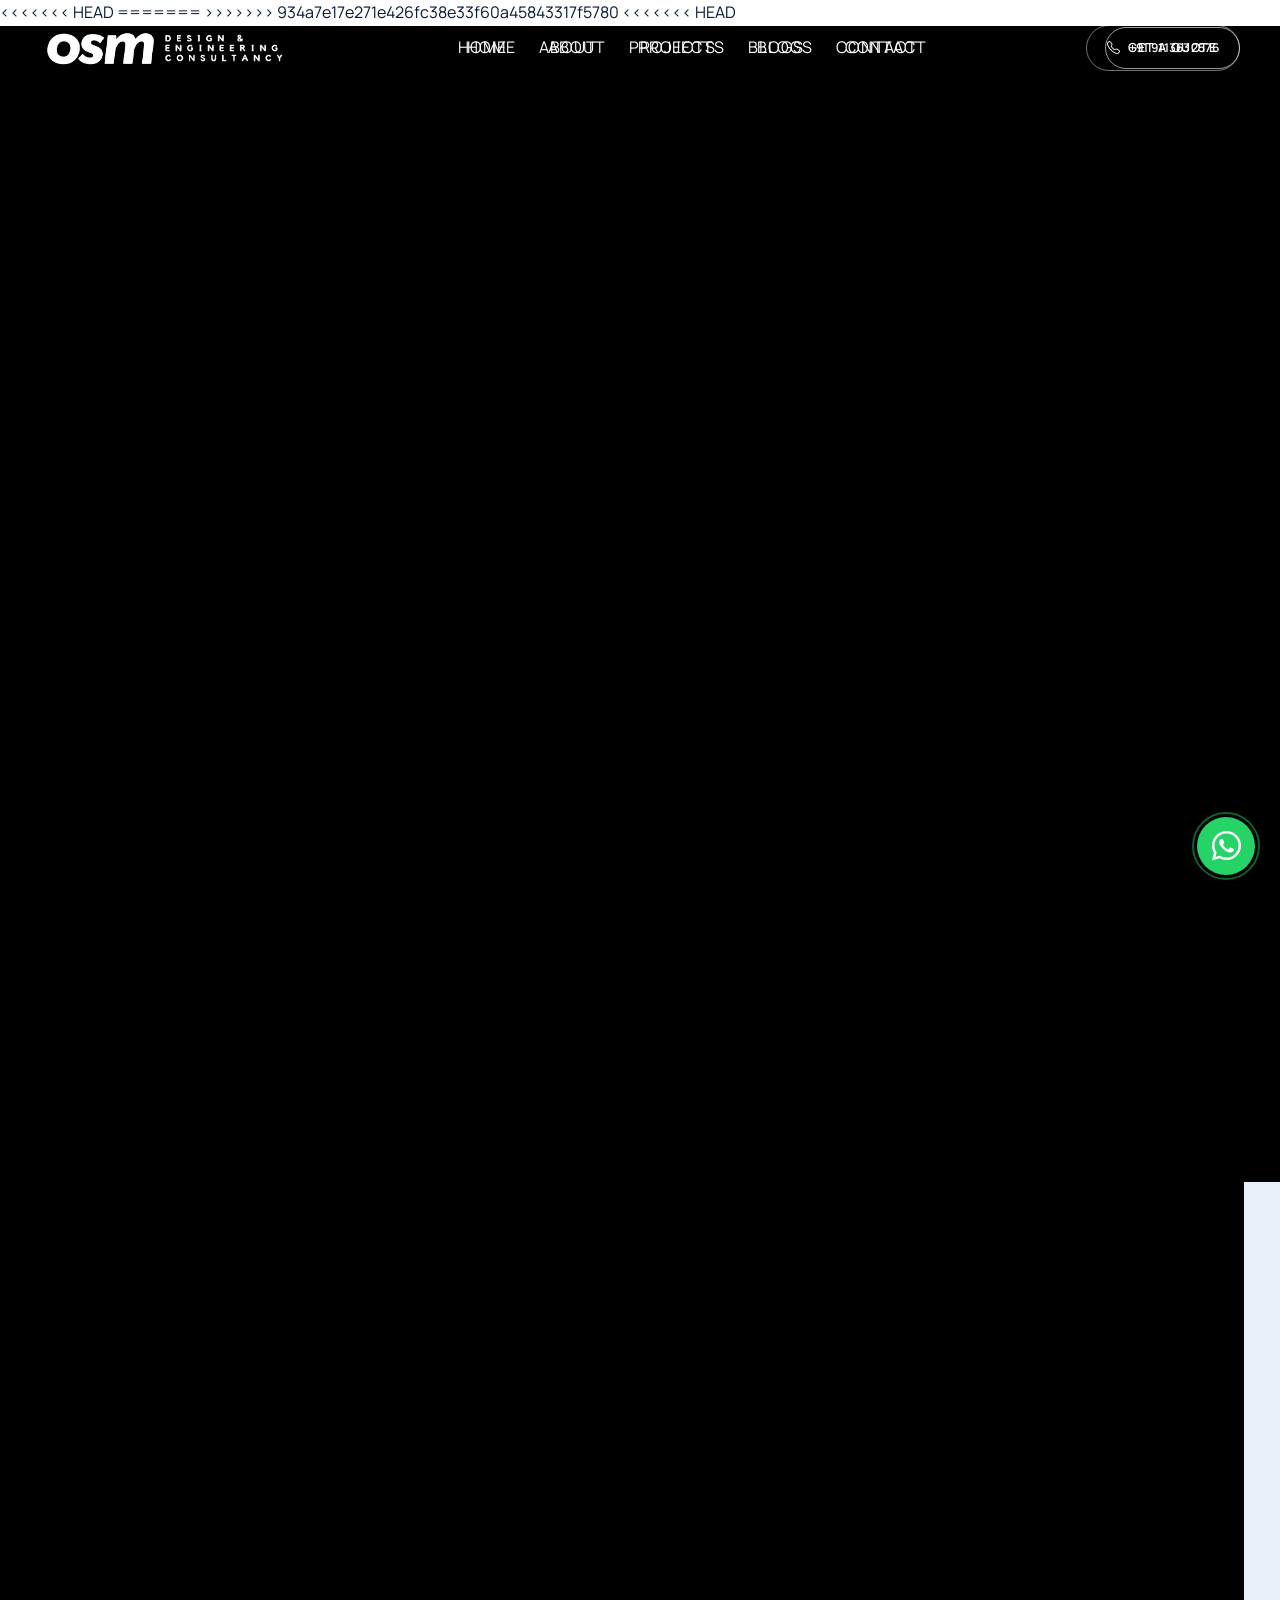
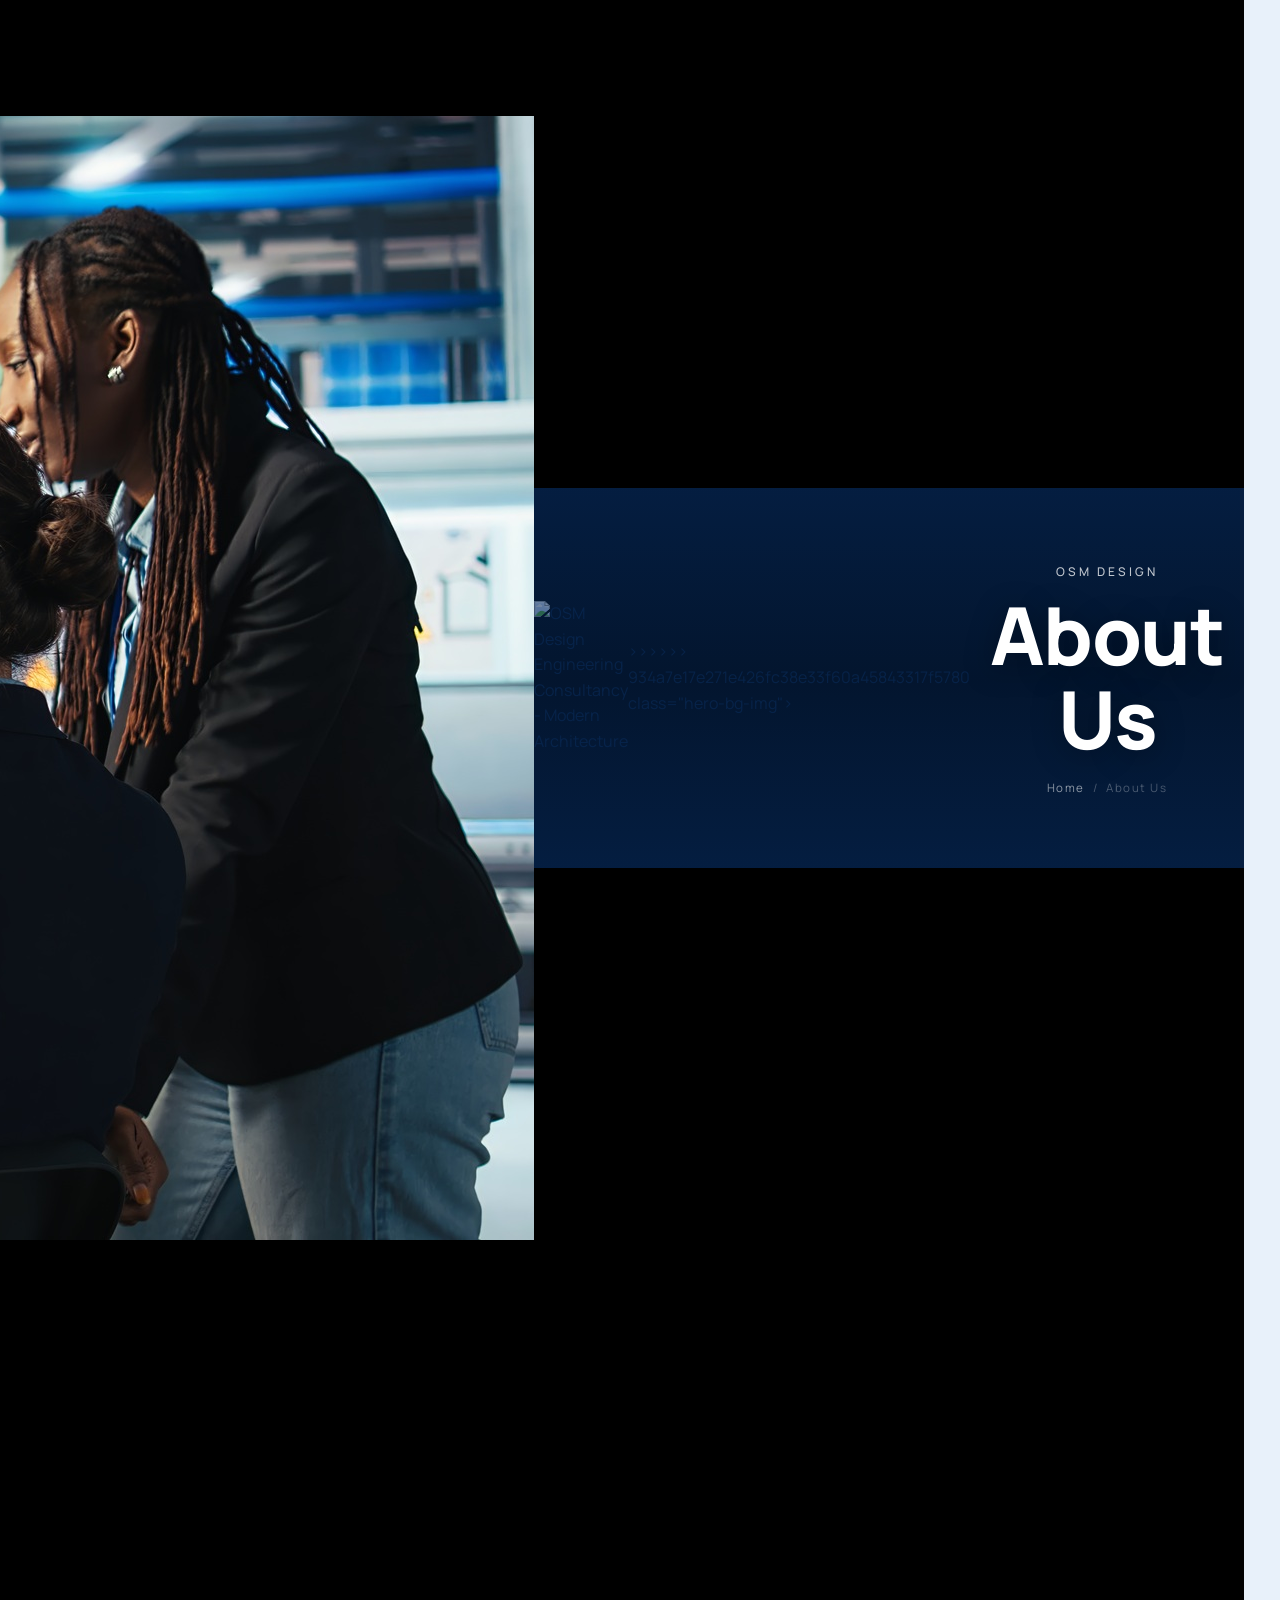
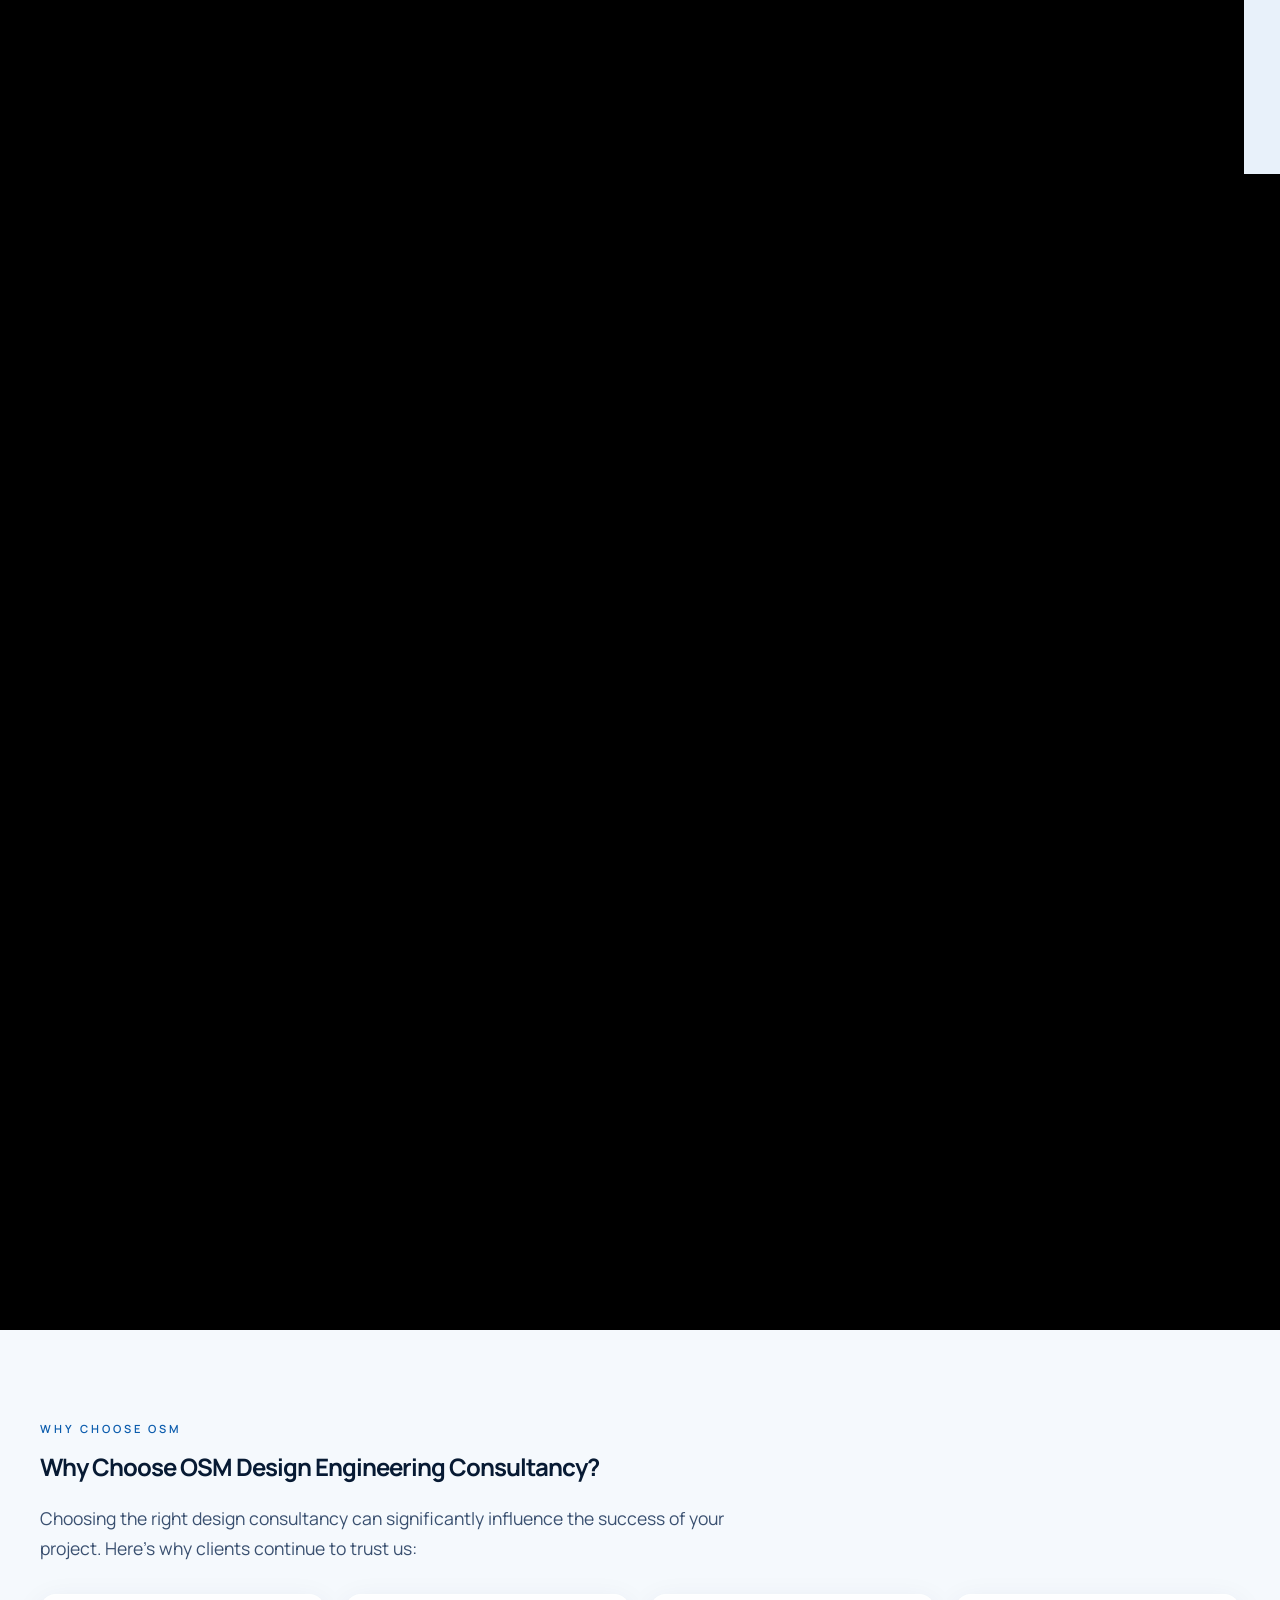
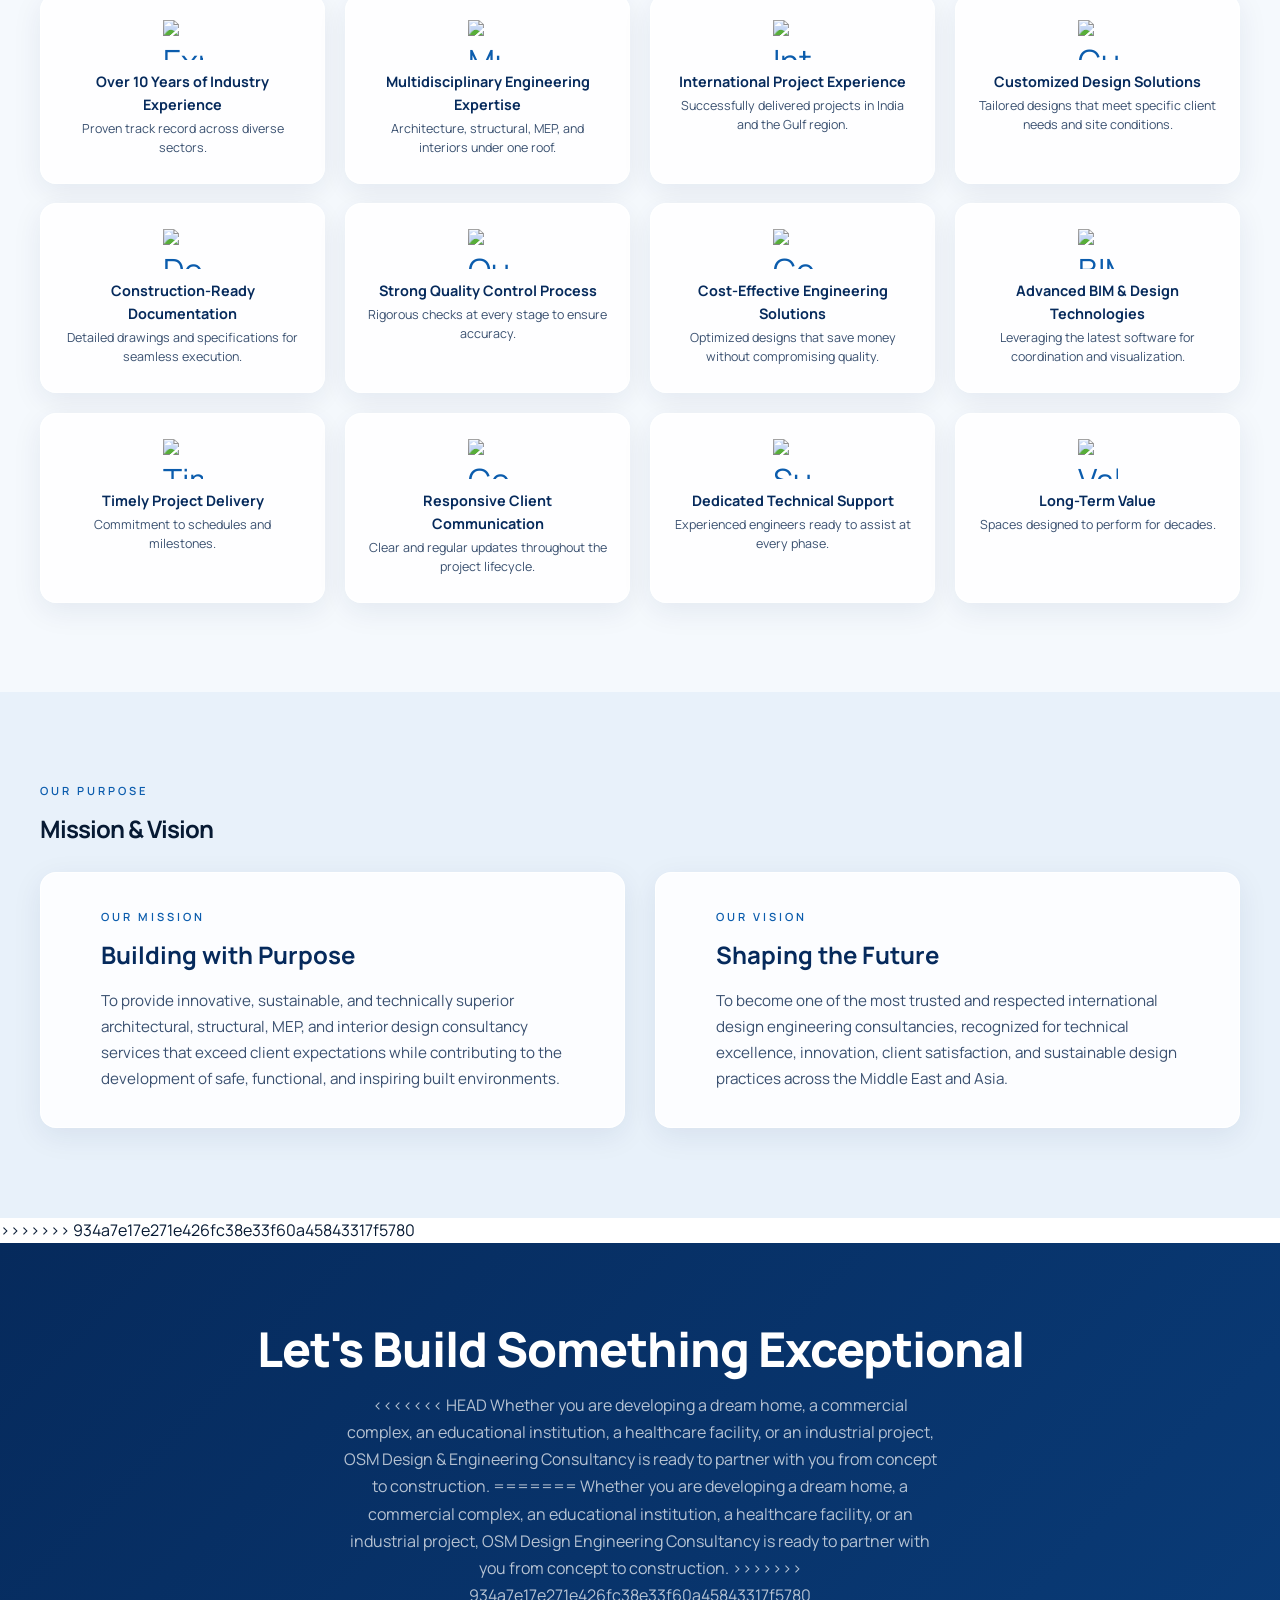
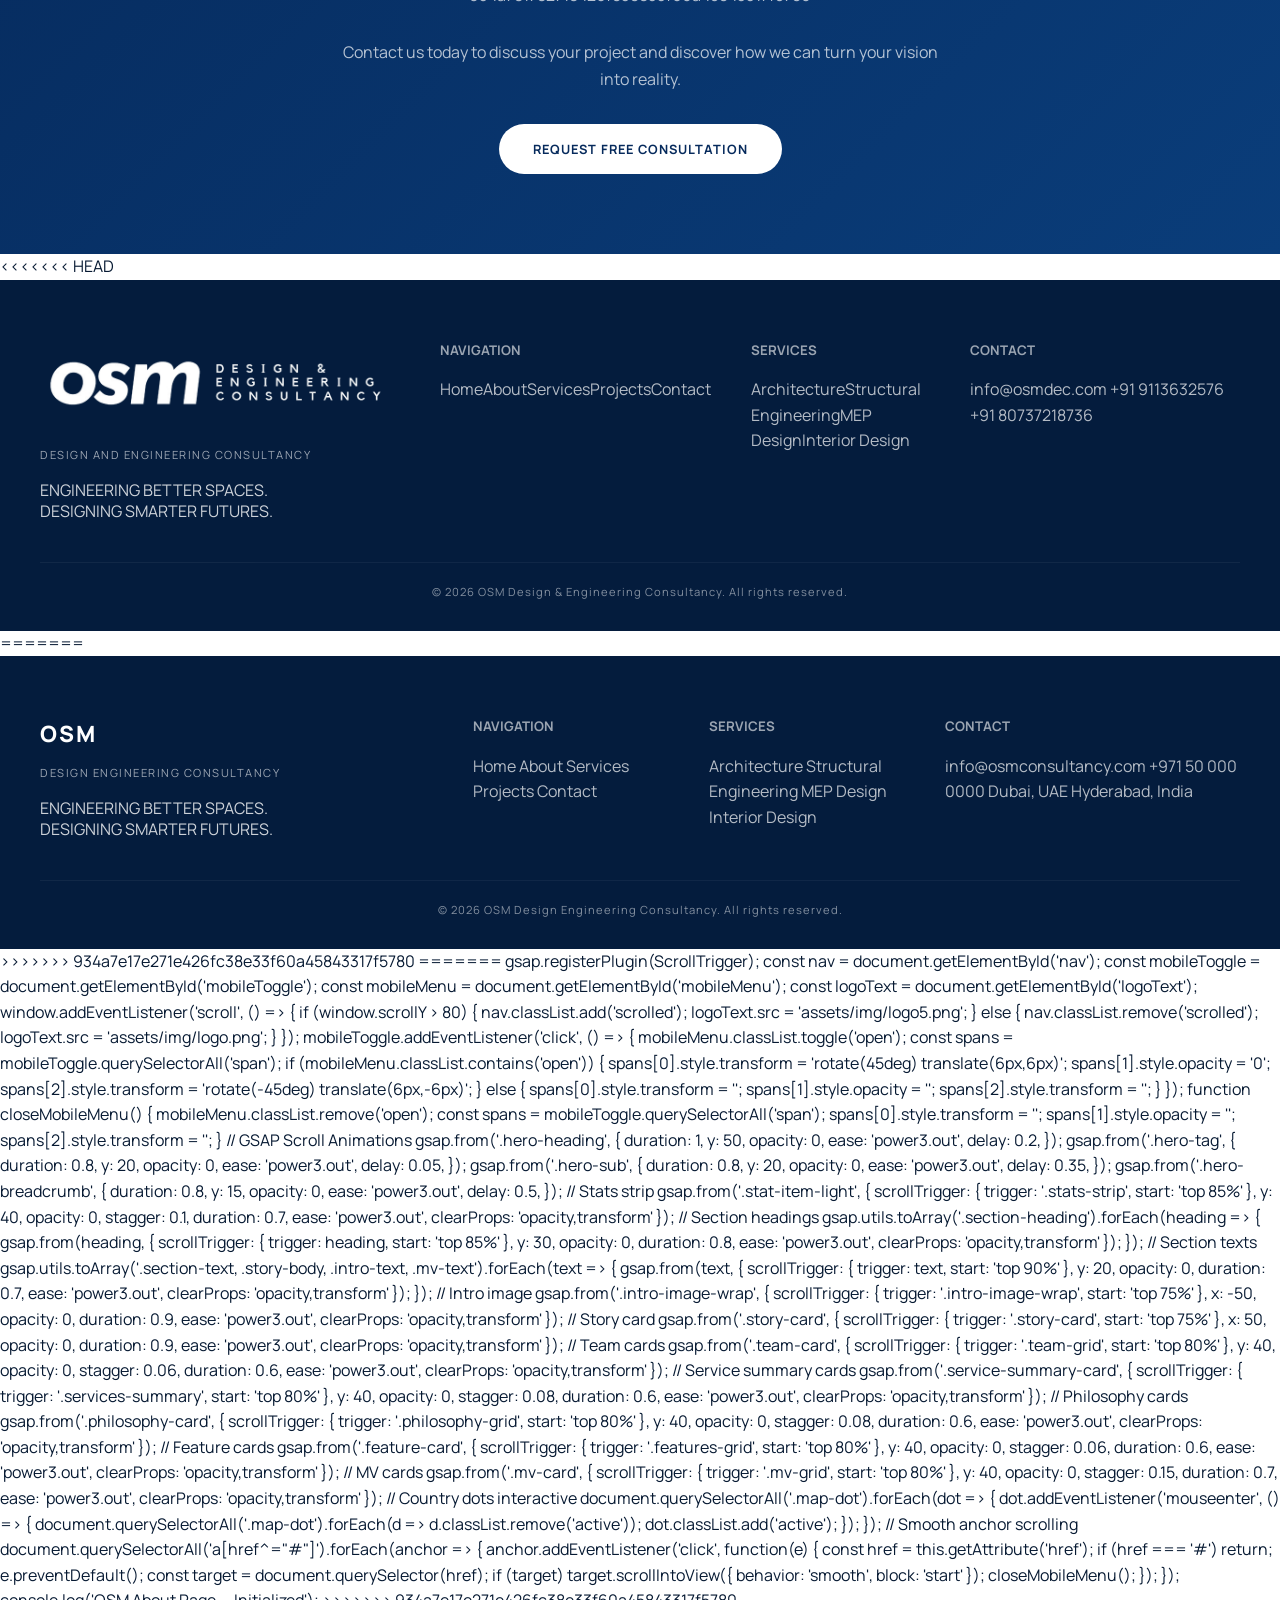
==== commit 4168f3bd: "3w" ====
--- a/about.html
+++ b/about.html
@@ -3,7 +3,11 @@
 <head> 
     <meta charset="UTF-8">
     <meta name="viewport" content="width=device-width, initial-scale=1.0">
+<<<<<<< HEAD
     <title>About Us | OSM Design & Engineering Consultancy</title>
+=======
+    <title>About Us | OSM Design Engineering Consultancy</title>
+>>>>>>> 934a7e17e271e426fc38e33f60a45843317f5780
     <link rel="preconnect" href="https://fonts.googleapis.com">
     <link rel="preconnect" href="https://fonts.gstatic.com" crossorigin>
     <link href="https://fonts.googleapis.com/css2?family=Manrope:wght@300;400;500;600;700;800&display=swap" rel="stylesheet">
@@ -101,7 +105,11 @@
         .nav-link {
             text-decoration: none;
             color: #fff;
+<<<<<<< HEAD
             font-size: 16px;
+=======
+            font-size: 0.8rem;
+>>>>>>> 934a7e17e271e426fc38e33f60a45843317f5780
             font-weight: 500;
             letter-spacing: 1px;
             text-transform: uppercase;
@@ -200,8 +208,13 @@
         .hero {
             position: relative;
             width: 100%;
+<<<<<<< HEAD
             height: 82vh;
             min-height: 420px;
+=======
+            height: 75vh;
+            min-height: 380px;
+>>>>>>> 934a7e17e271e426fc38e33f60a45843317f5780
             overflow: hidden;
             background: #000;
             display: flex;
@@ -216,7 +229,11 @@
             height: 100%;
             object-fit: cover;
             z-index: 1;
+<<<<<<< HEAD
             filter: blur(5px);
+=======
+            filter: blur(2px);
+>>>>>>> 934a7e17e271e426fc38e33f60a45843317f5780
         }
         .hero-overlay {
             position: absolute;
@@ -336,7 +353,11 @@
             color: rgba(255, 255, 255, 0.7);
         }
         .section-heading {
+<<<<<<< HEAD
             font-size: 34px;
+=======
+            font-size: clamp(2.2rem, 5vw, 4rem);
+>>>>>>> 934a7e17e271e426fc38e33f60a45843317f5780
             font-weight: 800;
             letter-spacing: -1px;
             line-height: 1.08;
@@ -451,6 +472,7 @@
             line-height: 1.7;
         }
 
+<<<<<<< HEAD
         .story-image-card { position:relative; border-radius:16px; overflow:hidden; min-height:420px; box-shadow:0 20px 50px rgba(6,42,92,.15); }
         .story-image-card img { width:100%; height:100%; min-height:420px; object-fit:cover; display:block; }
         .story-image-caption { position:absolute; left:0; right:0; bottom:0; padding:18px 20px; color:#fff; font-size:.78rem; line-height:1.5; background:linear-gradient(180deg,transparent,rgba(6,42,92,.88)); }
@@ -462,6 +484,8 @@
         .mv-image { width:100%; height:250px; object-fit:cover; display:block; margin-bottom:28px; }
         .mv-card .mv-label, .mv-card .mv-heading, .mv-card .mv-text { margin-left:30px; margin-right:30px; }
 
+=======
+>>>>>>> 934a7e17e271e426fc38e33f60a45843317f5780
         /* ===== TEAM / WHO WE ARE ===== */
         .team-grid {
             display: grid;
@@ -640,6 +664,7 @@
             background: rgba(255, 255, 255, 0.95);
         }
         .philosophy-icon {
+<<<<<<< HEAD
             width: 72px;
             height: 72px;
             border-radius: 14px;
@@ -652,6 +677,17 @@
             height: 100%;
             object-fit: cover;
             display: block;
+=======
+            font-size: 2rem;
+            margin-bottom: 10px;
+            color: var(--blue);
+        }
+        .philosophy-icon img {
+            width: 40px;
+            height: 40px;
+            display: block;
+            margin: 0 auto;
+>>>>>>> 934a7e17e271e426fc38e33f60a45843317f5780
         }
         .philosophy-title {
             font-weight: 700;
@@ -820,13 +856,21 @@
             margin-bottom: 12px;
         }
         .footer-tagline {
+<<<<<<< HEAD
             font-size: 13px;
+=======
+            font-size: 1.3rem;
+>>>>>>> 934a7e17e271e426fc38e33f60a45843317f5780
             font-weight: 300;
             opacity: 0.8;
             line-height: 1.3;
         }
         .footer h5 {
+<<<<<<< HEAD
             font-size: 1.7rem;
+=======
+            font-size: 0.7rem;
+>>>>>>> 934a7e17e271e426fc38e33f60a45843317f5780
             letter-spacing: 2px;
             text-transform: uppercase;
             margin-bottom: 16px;
@@ -835,7 +879,11 @@
         .footer a {
             color: rgba(255, 255, 255, 0.7);
             text-decoration: none;
+<<<<<<< HEAD
              font-size: 1rem;;
+=======
+            font-size: 0.8rem;
+>>>>>>> 934a7e17e271e426fc38e33f60a45843317f5780
             display: block;
             margin-bottom: 8px;
             transition: color 0.3s;
@@ -923,6 +971,7 @@
             }
         }
     </style>
+<<<<<<< HEAD
     <link rel="stylesheet" href="osm-enhancements.css">
 </head>
 <body>
@@ -934,6 +983,44 @@
     <section class="hero" id="home">
         <img src="assets/img/7.jpg"
         alt="OSM Design & Engineering Consultancy - Modern Architecture"
+=======
+</head>
+<body>
+
+    <!-- NAVIGATION -->
+    <nav class="nav" id="nav">
+        <a href="#" class="nav-logo">
+            <img src="assets/img/logo.png" id="logoText" alt="OSM Design Engineering Consultancy" class="nav-logo-text-img">
+        </a>
+        <ul class="nav-links">
+            <li><a href="index.html" class="nav-link">Home</a></li>
+            <li><a href="about.html" class="nav-link">About</a></li>
+            <li><a href="projects.html" class="nav-link">Projects</a></li>
+            <li><a href="blogs.html" class="nav-link">Blogs</a></li>
+            <li><a href="contact.html" class="nav-link">Contact</a></li>
+        </ul>
+        <a href="#contact" class="nav-cta">Get a Quote</a>
+        <div class="nav-mobile-toggle" id="mobileToggle">
+            <span></span><span></span><span></span>
+        </div>
+    </nav>
+
+    <!-- MOBILE MENU -->
+    <div class="mobile-menu" id="mobileMenu">
+        <ul class="mobile-menu-links">
+            <li><a href="#home" onclick="closeMobileMenu()">Home</a></li>
+            <li><a href="#about" onclick="closeMobileMenu()">About</a></li>
+            <li><a href="#services" onclick="closeMobileMenu()">Services</a></li>
+            <li><a href="#projects" onclick="closeMobileMenu()">Projects</a></li>
+            <li><a href="#contact" onclick="closeMobileMenu()">Contact</a></li>
+        </ul>
+    </div>
+
+    <!-- HERO (HALF PAGE, STATIC IMAGE) -->
+    <section class="hero" id="home">
+        <img src="https://images.unsplash.com/photo-1486406146926-c627a92ad1ab?w=2000&q=85"
+        alt="OSM Design Engineering Consultancy - Modern Architecture"
+>>>>>>> 934a7e17e271e426fc38e33f60a45843317f5780
         class="hero-bg-img">
         <div class="hero-overlay"></div>
         <div class="hero-content">
@@ -956,7 +1043,11 @@
                 <div class="stat-label-light">Years of Experience</div>
             </div>
             <div class="stat-item-light">
+<<<<<<< HEAD
                 <div class="stat-number-light">8</div>
+=======
+                <div class="stat-number-light">7</div>
+>>>>>>> 934a7e17e271e426fc38e33f60a45843317f5780
                 <div class="stat-label-light">Countries Served</div>
             </div>
             <div class="stat-item-light">
@@ -974,7 +1065,11 @@
     <section class="section section-blue" id="about">
         <canvas class="section-canvas-3d" id="aboutCanvas"></canvas>
         <div class="section-inner">
+<<<<<<< HEAD
             <span class="section-label">About OSM Design & Engineering Consultancy</span>
+=======
+            <span class="section-label">About OSM Design Engineering Consultancy</span>
+>>>>>>> 934a7e17e271e426fc38e33f60a45843317f5780
             <h2 class="section-heading">Designing the Future with Innovation, Precision &amp; Engineering Excellence</h2>
             <div class="intro-grid">
                 <div class="intro-image-wrap">
@@ -982,11 +1077,19 @@
                 </div>
                 <div>
                     <p class="intro-text">
+<<<<<<< HEAD
                         At <strong>OSM Design & Engineering Consultancy</strong>, we believe that every remarkable structure begins with a thoughtful design and a strong engineering foundation. For more than <strong>10 years</strong>, we have been helping homeowners, developers, businesses, architects, contractors, and organizations transform ideas into functional, sustainable, and visually inspiring spaces.
                     </p>
                     <br>
                     <p class="intro-text">
                         Established with a vision to provide world-class design consultancy services, OSM has grown into a trusted multidisciplinary engineering firm serving clients across <strong>India, United Arab Emirates (UAE), Oman, Kuwait, Qatar, Saudi Arabia, Bahrain, and the United Kingdom</strong>. Over the years, we have earned a reputation for delivering innovative, practical, and cost-effective design solutions tailored to the unique requirements of each project.
+=======
+                        At <strong>OSM Design Engineering Consultancy</strong>, we believe that every remarkable structure begins with a thoughtful design and a strong engineering foundation. For more than <strong>10 years</strong>, we have been helping homeowners, developers, businesses, architects, contractors, and organizations transform ideas into functional, sustainable, and visually inspiring spaces.
+                    </p>
+                    <br>
+                    <p class="intro-text">
+                        Established with a vision to provide world-class design consultancy services, OSM has grown into a trusted multidisciplinary engineering firm serving clients across <strong>India, United Arab Emirates (UAE), Oman, Kuwait, Qatar, Saudi Arabia, and Bahrain</strong>. Over the years, we have earned a reputation for delivering innovative, practical, and cost-effective design solutions tailored to the unique requirements of each project.
+>>>>>>> 934a7e17e271e426fc38e33f60a45843317f5780
                     </p>
                     <br>
                     <p class="intro-text">
@@ -1010,7 +1113,11 @@
             <div class="story-grid">
                 <div>
                     <p class="story-body">
+<<<<<<< HEAD
                         OSM Design & Engineering Consultancy was founded with a simple objective — to <strong>bridge the gap between architectural creativity and engineering precision</strong>.
+=======
+                        OSM Design Engineering Consultancy was founded with a simple objective — to <strong>bridge the gap between architectural creativity and engineering precision</strong>.
+>>>>>>> 934a7e17e271e426fc38e33f60a45843317f5780
                     </p>
                     <br>
                     <p class="story-body">
@@ -1025,6 +1132,7 @@
                         Today, we proudly collaborate with private homeowners, real estate developers, construction companies, architects, consultants, industrial clients, educational institutions, healthcare organizations, and commercial businesses across multiple countries.
                     </p>
                 </div>
+<<<<<<< HEAD
                 <div class="story-image-card">
                     <img src="assets/img/about-us.jpg" alt="OSM architectural and engineering project" loading="lazy">
                     <div class="story-image-caption">Integrated architecture, engineering, and visualization under one roof.</div>
@@ -1052,6 +1160,14 @@
                     <div class="mv-heading">Shaping the Future</div>
                     <p class="mv-text">
                         To become one of the most trusted and respected international design engineering consultancies, recognized for technical excellence, innovation, client satisfaction, and sustainable design practices across the Middle East and Asia.
+=======
+                <div class="story-card">
+                    <p class="story-quote">
+                        "Design spaces that are functional, aesthetically appealing, structurally sound, and built for the future."
+                    </p>
+                    <p class="story-body">
+                        Our philosophy has remained unchanged since day one — delivering designs that perform beautifully and stand the test of time. Every project we take on is approached with this core belief.
+>>>>>>> 934a7e17e271e426fc38e33f60a45843317f5780
                     </p>
                 </div>
             </div>
@@ -1064,12 +1180,21 @@
         <div class="section-inner">
             <span class="section-label">Who We Are</span>
             <h2 class="section-heading">A Multidisciplinary Design Consultancy</h2>
+<<<<<<< HEAD
             <p class="section-text" style="max-width:1200px;">
                 OSM Design & Engineering Consultancy is a multidisciplinary design consultancy specializing in integrated engineering services. Instead of working with separate consultants for architecture, structural engineering, MEP systems, and interior design, our clients benefit from a coordinated approach where every discipline works together from the beginning of the project.
             </p>
             <div class="team-grid">
                 <div class="team-card">
                     <div class="team-icon"><img src="https://img.icons8.com/color/48/teamwork--v1.png" alt="Architects"></div>
+=======
+            <p class="section-text" style="max-width:800px;">
+                OSM Design Engineering Consultancy is a multidisciplinary design consultancy specializing in integrated engineering services. Instead of working with separate consultants for architecture, structural engineering, MEP systems, and interior design, our clients benefit from a coordinated approach where every discipline works together from the beginning of the project.
+            </p>
+            <div class="team-grid">
+                <div class="team-card">
+                    <div class="team-icon"><img src="https://img.icons8.com/color/48/architect-male.png" alt="Architects"></div>
+>>>>>>> 934a7e17e271e426fc38e33f60a45843317f5780
                     <div class="team-name">Certified Architects</div>
                 </div>
                 <div class="team-card">
@@ -1089,6 +1214,7 @@
                     <div class="team-name">BIM &amp; CAD Professionals</div>
                 </div>
                 <div class="team-card">
+<<<<<<< HEAD
                     <div class="team-icon"><img src="assets/img/staad.svg" alt="3D Visualization"></div>
                     <div class="team-name">3D Visualization Experts</div>
                 </div>
@@ -1106,6 +1232,23 @@
      
 
     <!-- WHAT WE DO (commented out per request)
+=======
+                    <div class="team-icon"><img src="https://img.icons8.com/color/48/3d.png" alt="3D Visualization"></div>
+                    <div class="team-name">3D Visualization Experts</div>
+                </div>
+                <div class="team-card">
+                    <div class="team-icon"><img src="https://img.icons8.com/color/48/calendar--v1.png" alt="Project Coordinators"></div>
+                    <div class="team-name">Project Coordinators</div>
+                </div>
+            </div>
+            <p class="section-text" style="max-width:800px;margin-top:24px;">
+                This collaborative process improves design coordination, minimizes conflicts during construction, reduces project costs, and helps deliver projects more efficiently.
+            </p>
+        </div>
+    </section>
+
+    <!-- WHAT WE DO -->
+>>>>>>> 934a7e17e271e426fc38e33f60a45843317f5780
     <section class="section section-light">
         <canvas class="section-canvas-3d faint" id="whatCanvas"></canvas>
         <div class="section-inner">
@@ -1116,6 +1259,7 @@
             </p>
             <div class="services-summary">
                 <div class="service-summary-card">
+<<<<<<< HEAD
                     <div class="service-summary-icon"><img src="assets/img/innovation.svg" alt="Architecture"></div>
                     <div class="service-summary-title">Architectural Design</div>
                 </div>
@@ -1129,14 +1273,70 @@
                 </div>
                 <div class="service-summary-card">
                     <div class="service-summary-icon"><img src="assets/img/interior.svg" alt="Interior"></div>
+=======
+                    <div class="service-summary-icon"><img src="https://img.icons8.com/color/48/home.png" alt="Architecture"></div>
+                    <div class="service-summary-title">Architectural Design</div>
+                </div>
+                <div class="service-summary-card">
+                    <div class="service-summary-icon"><img src="https://img.icons8.com/color/48/bridge.png" alt="Structural"></div>
+                    <div class="service-summary-title">Structural Engineering</div>
+                </div>
+                <div class="service-summary-card">
+                    <div class="service-summary-icon"><img src="https://img.icons8.com/color/48/engineering.png" alt="MEP"></div>
+                    <div class="service-summary-title">MEP Design</div>
+                </div>
+                <div class="service-summary-card">
+                    <div class="service-summary-icon"><img src="https://img.icons8.com/color/48/interior.png" alt="Interior"></div>
+>>>>>>> 934a7e17e271e426fc38e33f60a45843317f5780
                     <div class="service-summary-title">Interior Design</div>
                 </div>
             </div>
         </div>
     </section>
 
+<<<<<<< HEAD
 
     -->
+=======
+    <!-- GLOBAL PRESENCE -->
+    <section class="section section-navy" id="global">
+        <canvas class="section-canvas-3d" id="globalCanvas"></canvas>
+        <div class="section-inner">
+            <span class="section-label">Our Global Presence</span>
+            <h2 class="section-heading">Designing Across the Region.</h2>
+            <p class="section-text" style="max-width:700px;">
+                OSM Design Engineering Consultancy proudly serves clients across multiple countries through online collaboration and digital project delivery.
+            </p>
+            <div class="countries-visual">
+                <div class="map-dots">
+                    <div class="map-dot active" style="left:20%;top:45%;" data-country="UAE"></div>
+                    <div class="map-dot-label" style="left:20%;top:35%;">UAE</div>
+                    <div class="map-dot" style="left:35%;top:38%;" data-country="Qatar"></div>
+                    <div class="map-dot-label" style="left:35%;top:28%;">Qatar</div>
+                    <div class="map-dot" style="left:28%;top:52%;" data-country="Saudi Arabia"></div>
+                    <div class="map-dot-label" style="left:28%;top:42%;">Saudi Arabia</div>
+                    <div class="map-dot" style="left:44%;top:48%;" data-country="Oman"></div>
+                    <div class="map-dot-label" style="left:44%;top:38%;">Oman</div>
+                    <div class="map-dot" style="left:15%;top:50%;" data-country="Kuwait"></div>
+                    <div class="map-dot-label" style="left:15%;top:40%;">Kuwait</div>
+                    <div class="map-dot" style="left:22%;top:55%;" data-country="Bahrain"></div>
+                    <div class="map-dot-label" style="left:22%;top:48%;">Bahrain</div>
+                    <div class="map-dot active" style="left:62%;top:42%;" data-country="India"></div>
+                    <div class="map-dot-label" style="left:62%;top:32%;">India</div>
+                </div>
+            </div>
+            <div style="display:flex;flex-wrap:wrap;gap:8px;margin-top:24px;justify-content:center;">
+                <span class="about-country-tag" style="padding:8px 18px;border:1px solid rgba(255,255,255,0.3);border-radius:50px;font-size:0.75rem;letter-spacing:1px;color:#fff;">India</span>
+                <span class="about-country-tag" style="padding:8px 18px;border:1px solid rgba(255,255,255,0.3);border-radius:50px;font-size:0.75rem;letter-spacing:1px;color:#fff;">UAE</span>
+                <span class="about-country-tag" style="padding:8px 18px;border:1px solid rgba(255,255,255,0.3);border-radius:50px;font-size:0.75rem;letter-spacing:1px;color:#fff;">Oman</span>
+                <span class="about-country-tag" style="padding:8px 18px;border:1px solid rgba(255,255,255,0.3);border-radius:50px;font-size:0.75rem;letter-spacing:1px;color:#fff;">Kuwait</span>
+                <span class="about-country-tag" style="padding:8px 18px;border:1px solid rgba(255,255,255,0.3);border-radius:50px;font-size:0.75rem;letter-spacing:1px;color:#fff;">Qatar</span>
+                <span class="about-country-tag" style="padding:8px 18px;border:1px solid rgba(255,255,255,0.3);border-radius:50px;font-size:0.75rem;letter-spacing:1px;color:#fff;">Saudi Arabia</span>
+                <span class="about-country-tag" style="padding:8px 18px;border:1px solid rgba(255,255,255,0.3);border-radius:50px;font-size:0.75rem;letter-spacing:1px;color:#fff;">Bahrain</span>
+            </div>
+        </div>
+    </section>
+>>>>>>> 934a7e17e271e426fc38e33f60a45843317f5780
 
     <!-- OUR DESIGN PHILOSOPHY -->
     <section class="section section-blue">
@@ -1144,36 +1344,61 @@
         <div class="section-inner">
             <span class="section-label">Our Design Philosophy</span>
             <h2 class="section-heading">Five Core Principles</h2>
+<<<<<<< HEAD
             <p class="section-text" style="max-width:1200px;">
+=======
+            <p class="section-text" style="max-width:700px;">
+>>>>>>> 934a7e17e271e426fc38e33f60a45843317f5780
                 Every successful project begins with understanding people — their vision, goals, challenges, and aspirations. Our design philosophy is built on five core principles:
             </p>
             <div class="philosophy-grid">
                 <div class="philosophy-card">
+<<<<<<< HEAD
                     <div class="philosophy-icon"><img src="assets/img/innovation.svg" alt="Innovation"></div>
+=======
+                    <div class="philosophy-icon"><img src="https://img.icons8.com/color/48/idea.png" alt="Innovation"></div>
+>>>>>>> 934a7e17e271e426fc38e33f60a45843317f5780
                     <div class="philosophy-title">Innovation</div>
                     <div class="philosophy-desc">We explore creative ideas that add value to every project.</div>
                 </div>
                 <div class="philosophy-card">
+<<<<<<< HEAD
                     <div class="philosophy-icon"><img src="assets/img/functionality.svg" alt="Functionality"></div>
+=======
+                    <div class="philosophy-icon"><img src="https://img.icons8.com/color/48/ok.png" alt="Functionality"></div>
+>>>>>>> 934a7e17e271e426fc38e33f60a45843317f5780
                     <div class="philosophy-title">Functionality</div>
                     <div class="philosophy-desc">Beautiful spaces must also be practical and efficient.</div>
                 </div>
                 <div class="philosophy-card">
+<<<<<<< HEAD
                     <div class="philosophy-icon"><img src="assets/img/safety.svg" alt="Safety"></div>
+=======
+                    <div class="philosophy-icon"><img src="https://img.icons8.com/color/48/shield.png" alt="Safety"></div>
+>>>>>>> 934a7e17e271e426fc38e33f60a45843317f5780
                     <div class="philosophy-title">Safety</div>
                     <div class="philosophy-desc">Engineering excellence ensures structural stability and occupant safety.</div>
                 </div>
                 <div class="philosophy-card">
+<<<<<<< HEAD
                     <div class="philosophy-icon"><img src="assets/img/sustainability.svg" alt="Sustainability"></div>
+=======
+                    <div class="philosophy-icon"><img src="https://img.icons8.com/color/48/leaf.png" alt="Sustainability"></div>
+>>>>>>> 934a7e17e271e426fc38e33f60a45843317f5780
                     <div class="philosophy-title">Sustainability</div>
                     <div class="philosophy-desc">We encourage energy-efficient and environmentally responsible design solutions.</div>
                 </div>
                 <div class="philosophy-card">
+<<<<<<< HEAD
                     <div class="philosophy-icon"><img src="assets/img/quality.svg" alt="Quality"></div>
+=======
+                    <div class="philosophy-icon"><img src="https://img.icons8.com/color/48/quality.png" alt="Quality"></div>
+>>>>>>> 934a7e17e271e426fc38e33f60a45843317f5780
                     <div class="philosophy-title">Quality</div>
                     <div class="philosophy-desc">Every drawing, model, and document is prepared with meticulous attention to detail.</div>
                 </div>
             </div>
+<<<<<<< HEAD
             <!-- <p class="section-text" style="max-width:1200px;margin-top:24px;">
                 These principles guide every decision we make throughout the design process.
             </p> -->
@@ -1184,13 +1409,123 @@
 
     <!-- MISSION & VISION -->
    
+=======
+            <p class="section-text" style="max-width:700px;margin-top:24px;">
+                These principles guide every decision we make throughout the design process.
+            </p>
+        </div>
+    </section>
+
+    <!-- WHY CHOOSE OSM -->
+    <section class="section section-light">
+        <canvas class="section-canvas-3d faint" id="whyCanvas"></canvas>
+        <div class="section-inner">
+            <span class="section-label">Why Choose OSM</span>
+            <h2 class="section-heading">Why Choose OSM Design Engineering Consultancy?</h2>
+            <p class="section-text" style="max-width:700px;">
+                Choosing the right design consultancy can significantly influence the success of your project. Here's why clients continue to trust us:
+            </p>
+            <div class="features-grid">
+                <div class="feature-card">
+                    <div class="feature-icon"><img src="https://img.icons8.com/color/48/calendar--v1.png" alt="Experience"></div>
+                    <div class="feature-title">Over 10 Years of Industry Experience</div>
+                    <div class="feature-desc">Proven track record across diverse sectors.</div>
+                </div>
+                <div class="feature-card">
+                    <div class="feature-icon"><img src="https://img.icons8.com/color/48/teamwork--v1.png" alt="Multidisciplinary"></div>
+                    <div class="feature-title">Multidisciplinary Engineering Expertise</div>
+                    <div class="feature-desc">Architecture, structural, MEP, and interiors under one roof.</div>
+                </div>
+                <div class="feature-card">
+                    <div class="feature-icon"><img src="https://img.icons8.com/color/48/globe--v1.png" alt="International"></div>
+                    <div class="feature-title">International Project Experience</div>
+                    <div class="feature-desc">Successfully delivered projects in India and the Gulf region.</div>
+                </div>
+                <div class="feature-card">
+                    <div class="feature-icon"><img src="https://img.icons8.com/color/48/settings--v1.png" alt="Customized"></div>
+                    <div class="feature-title">Customized Design Solutions</div>
+                    <div class="feature-desc">Tailored designs that meet specific client needs and site conditions.</div>
+                </div>
+                <div class="feature-card">
+                    <div class="feature-icon"><img src="https://img.icons8.com/color/48/blueprint.png" alt="Documentation"></div>
+                    <div class="feature-title">Construction-Ready Documentation</div>
+                    <div class="feature-desc">Detailed drawings and specifications for seamless execution.</div>
+                </div>
+                <div class="feature-card">
+                    <div class="feature-icon"><img src="https://img.icons8.com/color/48/quality--v1.png" alt="Quality"></div>
+                    <div class="feature-title">Strong Quality Control Process</div>
+                    <div class="feature-desc">Rigorous checks at every stage to ensure accuracy.</div>
+                </div>
+                <div class="feature-card">
+                    <div class="feature-icon"><img src="https://img.icons8.com/color/48/money--v1.png" alt="Cost"></div>
+                    <div class="feature-title">Cost-Effective Engineering Solutions</div>
+                    <div class="feature-desc">Optimized designs that save money without compromising quality.</div>
+                </div>
+                <div class="feature-card">
+                    <div class="feature-icon"><img src="https://img.icons8.com/color/48/3d.png" alt="BIM"></div>
+                    <div class="feature-title">Advanced BIM &amp; Design Technologies</div>
+                    <div class="feature-desc">Leveraging the latest software for coordination and visualization.</div>
+                </div>
+                <div class="feature-card">
+                    <div class="feature-icon"><img src="https://img.icons8.com/color/48/clock--v1.png" alt="Timely"></div>
+                    <div class="feature-title">Timely Project Delivery</div>
+                    <div class="feature-desc">Commitment to schedules and milestones.</div>
+                </div>
+                <div class="feature-card">
+                    <div class="feature-icon"><img src="https://img.icons8.com/color/48/chat--v1.png" alt="Communication"></div>
+                    <div class="feature-title">Responsive Client Communication</div>
+                    <div class="feature-desc">Clear and regular updates throughout the project lifecycle.</div>
+                </div>
+                <div class="feature-card">
+                    <div class="feature-icon"><img src="https://img.icons8.com/color/48/support--v1.png" alt="Support"></div>
+                    <div class="feature-title">Dedicated Technical Support</div>
+                    <div class="feature-desc">Experienced engineers ready to assist at every phase.</div>
+                </div>
+                <div class="feature-card">
+                    <div class="feature-icon"><img src="https://img.icons8.com/color/48/building--v1.png" alt="Value"></div>
+                    <div class="feature-title">Long-Term Value</div>
+                    <div class="feature-desc">Spaces designed to perform for decades.</div>
+                </div>
+            </div>
+        </div>
+    </section>
+
+    <!-- MISSION & VISION -->
+    <section class="section section-blue">
+        <canvas class="section-canvas-3d faint" id="mvCanvas"></canvas>
+        <div class="section-inner">
+            <span class="section-label">Our Purpose</span>
+            <h2 class="section-heading">Mission &amp; Vision</h2>
+            <div class="mv-grid">
+                <div class="mv-card">
+                    <div class="mv-label">Our Mission</div>
+                    <div class="mv-heading">Building with Purpose</div>
+                    <p class="mv-text">
+                        To provide innovative, sustainable, and technically superior architectural, structural, MEP, and interior design consultancy services that exceed client expectations while contributing to the development of safe, functional, and inspiring built environments.
+                    </p>
+                </div>
+                <div class="mv-card">
+                    <div class="mv-label">Our Vision</div>
+                    <div class="mv-heading">Shaping the Future</div>
+                    <p class="mv-text">
+                        To become one of the most trusted and respected international design engineering consultancies, recognized for technical excellence, innovation, client satisfaction, and sustainable design practices across the Middle East and Asia.
+                    </p>
+                </div>
+            </div>
+        </div>
+    </section>
+>>>>>>> 934a7e17e271e426fc38e33f60a45843317f5780
 
     <!-- CTA -->
     <section class="cta-section" id="contact">
         <div class="section-inner">
             <h2 class="cta-heading">Let's Build Something Exceptional</h2>
             <p class="cta-text">
+<<<<<<< HEAD
                 Whether you are developing a dream home, a commercial complex, an educational institution, a healthcare facility, or an industrial project, OSM Design & Engineering Consultancy is ready to partner with you from concept to construction.
+=======
+                Whether you are developing a dream home, a commercial complex, an educational institution, a healthcare facility, or an industrial project, OSM Design Engineering Consultancy is ready to partner with you from concept to construction.
+>>>>>>> 934a7e17e271e426fc38e33f60a45843317f5780
             </p>
             <p class="cta-text" style="margin-bottom:30px;">
                 Contact us today to discuss your project and discover how we can turn your vision into reality.
@@ -1199,6 +1534,7 @@
         </div>
     </section>
 
+<<<<<<< HEAD
    <div id="footer"></div>
     <!-- FOOTER -->
       <script>
@@ -1217,6 +1553,43 @@
             document.getElementById("footer").innerHTML = data;
         });
     </script>
+=======
+    <!-- FOOTER -->
+    <footer class="footer">
+        <div class="footer-grid">
+            <div>
+                <div class="footer-logo">OSM</div>
+                <div style="font-size:0.7rem;letter-spacing:1.5px;opacity:0.6;margin-bottom:16px;">DESIGN ENGINEERING CONSULTANCY</div>
+                <p class="footer-tagline">ENGINEERING BETTER SPACES.<br>DESIGNING SMARTER FUTURES.</p>
+            </div>
+            <div>
+                <h5>Navigation</h5>
+                <a href="#home">Home</a>
+                <a href="#about">About</a>
+                <a href="#services">Services</a>
+                <a href="#projects">Projects</a>
+                <a href="#contact">Contact</a>
+            </div>
+            <div>
+                <h5>Services</h5>
+                <a href="#services">Architecture</a>
+                <a href="#services">Structural Engineering</a>
+                <a href="#services">MEP Design</a>
+                <a href="#services">Interior Design</a>
+            </div>
+            <div>
+                <h5>Contact</h5>
+                <a href="#">info@osmconsultancy.com</a>
+                <a href="#">+971 50 000 0000</a>
+                <a href="#">Dubai, UAE</a>
+                <a href="#">Hyderabad, India</a>
+            </div>
+        </div>
+        <div class="footer-bottom">
+            &copy; 2026 OSM Design Engineering Consultancy. All rights reserved.
+        </div>
+    </footer>
+>>>>>>> 934a7e17e271e426fc38e33f60a45843317f5780
 
     <!-- Three.js -->
     <script type="importmap">
@@ -1429,6 +1802,7 @@
     <script src="https://cdnjs.cloudflare.com/ajax/libs/gsap/3.12.5/ScrollTrigger.min.js">
     </script>
     <script>
+<<<<<<< HEAD
 document.addEventListener("DOMContentLoaded", function () {
 
     /* =========================================
@@ -1685,5 +2059,208 @@
 });
 </script>
     <script src="osm-enhancements.js" defer></script>
+=======
+        gsap.registerPlugin(ScrollTrigger);
+
+        const nav = document.getElementById('nav');
+        const mobileToggle = document.getElementById('mobileToggle');
+        const mobileMenu = document.getElementById('mobileMenu');
+        const logoText = document.getElementById('logoText');
+
+        window.addEventListener('scroll', () => {
+            if (window.scrollY > 80) {
+                nav.classList.add('scrolled');
+                logoText.src = 'assets/img/logo5.png';
+            } else {
+                nav.classList.remove('scrolled');
+                logoText.src = 'assets/img/logo.png';
+            }
+        });
+
+        mobileToggle.addEventListener('click', () => {
+            mobileMenu.classList.toggle('open');
+            const spans = mobileToggle.querySelectorAll('span');
+            if (mobileMenu.classList.contains('open')) {
+                spans[0].style.transform = 'rotate(45deg) translate(6px,6px)';
+                spans[1].style.opacity = '0';
+                spans[2].style.transform = 'rotate(-45deg) translate(6px,-6px)';
+            } else {
+                spans[0].style.transform = '';
+                spans[1].style.opacity = '';
+                spans[2].style.transform = '';
+            }
+        });
+
+        function closeMobileMenu() {
+            mobileMenu.classList.remove('open');
+            const spans = mobileToggle.querySelectorAll('span');
+            spans[0].style.transform = '';
+            spans[1].style.opacity = '';
+            spans[2].style.transform = '';
+        }
+
+        // GSAP Scroll Animations
+        gsap.from('.hero-heading', {
+            duration: 1,
+            y: 50,
+            opacity: 0,
+            ease: 'power3.out',
+            delay: 0.2,
+        });
+        gsap.from('.hero-tag', {
+            duration: 0.8,
+            y: 20,
+            opacity: 0,
+            ease: 'power3.out',
+            delay: 0.05,
+        });
+        gsap.from('.hero-sub', {
+            duration: 0.8,
+            y: 20,
+            opacity: 0,
+            ease: 'power3.out',
+            delay: 0.35,
+        });
+        gsap.from('.hero-breadcrumb', {
+            duration: 0.8,
+            y: 15,
+            opacity: 0,
+            ease: 'power3.out',
+            delay: 0.5,
+        });
+
+        // Stats strip
+        gsap.from('.stat-item-light', {
+            scrollTrigger: { trigger: '.stats-strip', start: 'top 85%' },
+            y: 40,
+            opacity: 0,
+            stagger: 0.1,
+            duration: 0.7,
+            ease: 'power3.out',
+            clearProps: 'opacity,transform'
+        });
+
+        // Section headings
+        gsap.utils.toArray('.section-heading').forEach(heading => {
+            gsap.from(heading, {
+                scrollTrigger: { trigger: heading, start: 'top 85%' },
+                y: 30,
+                opacity: 0,
+                duration: 0.8,
+                ease: 'power3.out',
+                clearProps: 'opacity,transform'
+            });
+        });
+
+        // Section texts
+        gsap.utils.toArray('.section-text, .story-body, .intro-text, .mv-text').forEach(text => {
+            gsap.from(text, {
+                scrollTrigger: { trigger: text, start: 'top 90%' },
+                y: 20,
+                opacity: 0,
+                duration: 0.7,
+                ease: 'power3.out',
+                clearProps: 'opacity,transform'
+            });
+        });
+
+        // Intro image
+        gsap.from('.intro-image-wrap', {
+            scrollTrigger: { trigger: '.intro-image-wrap', start: 'top 75%' },
+            x: -50,
+            opacity: 0,
+            duration: 0.9,
+            ease: 'power3.out',
+            clearProps: 'opacity,transform'
+        });
+
+        // Story card
+        gsap.from('.story-card', {
+            scrollTrigger: { trigger: '.story-card', start: 'top 75%' },
+            x: 50,
+            opacity: 0,
+            duration: 0.9,
+            ease: 'power3.out',
+            clearProps: 'opacity,transform'
+        });
+
+        // Team cards
+        gsap.from('.team-card', {
+            scrollTrigger: { trigger: '.team-grid', start: 'top 80%' },
+            y: 40,
+            opacity: 0,
+            stagger: 0.06,
+            duration: 0.6,
+            ease: 'power3.out',
+            clearProps: 'opacity,transform'
+        });
+
+        // Service summary cards
+        gsap.from('.service-summary-card', {
+            scrollTrigger: { trigger: '.services-summary', start: 'top 80%' },
+            y: 40,
+            opacity: 0,
+            stagger: 0.08,
+            duration: 0.6,
+            ease: 'power3.out',
+            clearProps: 'opacity,transform'
+        });
+
+        // Philosophy cards
+        gsap.from('.philosophy-card', {
+            scrollTrigger: { trigger: '.philosophy-grid', start: 'top 80%' },
+            y: 40,
+            opacity: 0,
+            stagger: 0.08,
+            duration: 0.6,
+            ease: 'power3.out',
+            clearProps: 'opacity,transform'
+        });
+
+        // Feature cards
+        gsap.from('.feature-card', {
+            scrollTrigger: { trigger: '.features-grid', start: 'top 80%' },
+            y: 40,
+            opacity: 0,
+            stagger: 0.06,
+            duration: 0.6,
+            ease: 'power3.out',
+            clearProps: 'opacity,transform'
+        });
+
+        // MV cards
+        gsap.from('.mv-card', {
+            scrollTrigger: { trigger: '.mv-grid', start: 'top 80%' },
+            y: 40,
+            opacity: 0,
+            stagger: 0.15,
+            duration: 0.7,
+            ease: 'power3.out',
+            clearProps: 'opacity,transform'
+        });
+
+        // Country dots interactive
+        document.querySelectorAll('.map-dot').forEach(dot => {
+            dot.addEventListener('mouseenter', () => {
+                document.querySelectorAll('.map-dot').forEach(d => d.classList.remove('active'));
+                dot.classList.add('active');
+            });
+        });
+
+        // Smooth anchor scrolling
+        document.querySelectorAll('a[href^="#"]').forEach(anchor => {
+            anchor.addEventListener('click', function(e) {
+                const href = this.getAttribute('href');
+                if (href === '#') return;
+                e.preventDefault();
+                const target = document.querySelector(href);
+                if (target) target.scrollIntoView({ behavior: 'smooth', block: 'start' });
+                closeMobileMenu();
+            });
+        });
+
+        console.log('OSM About Page — Initialized');
+    </script>
+>>>>>>> 934a7e17e271e426fc38e33f60a45843317f5780
 </body>
 </html>
